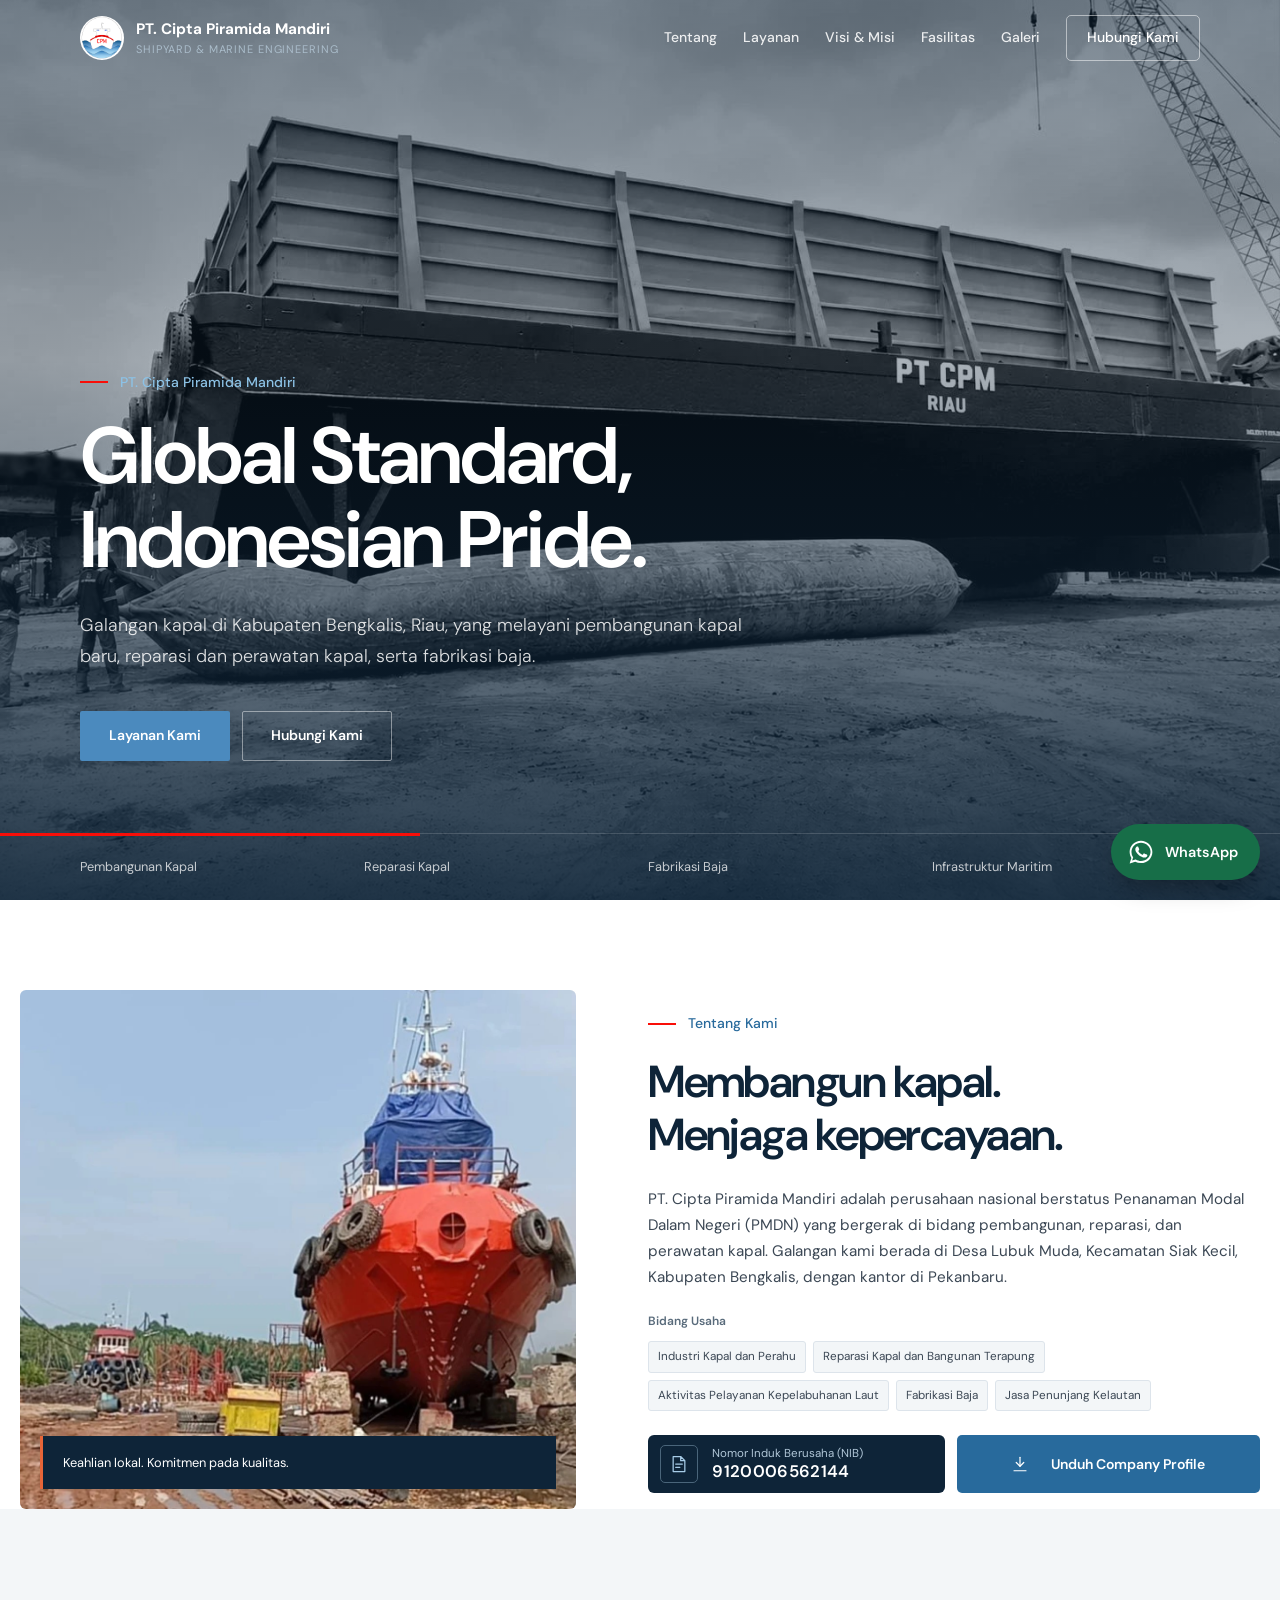
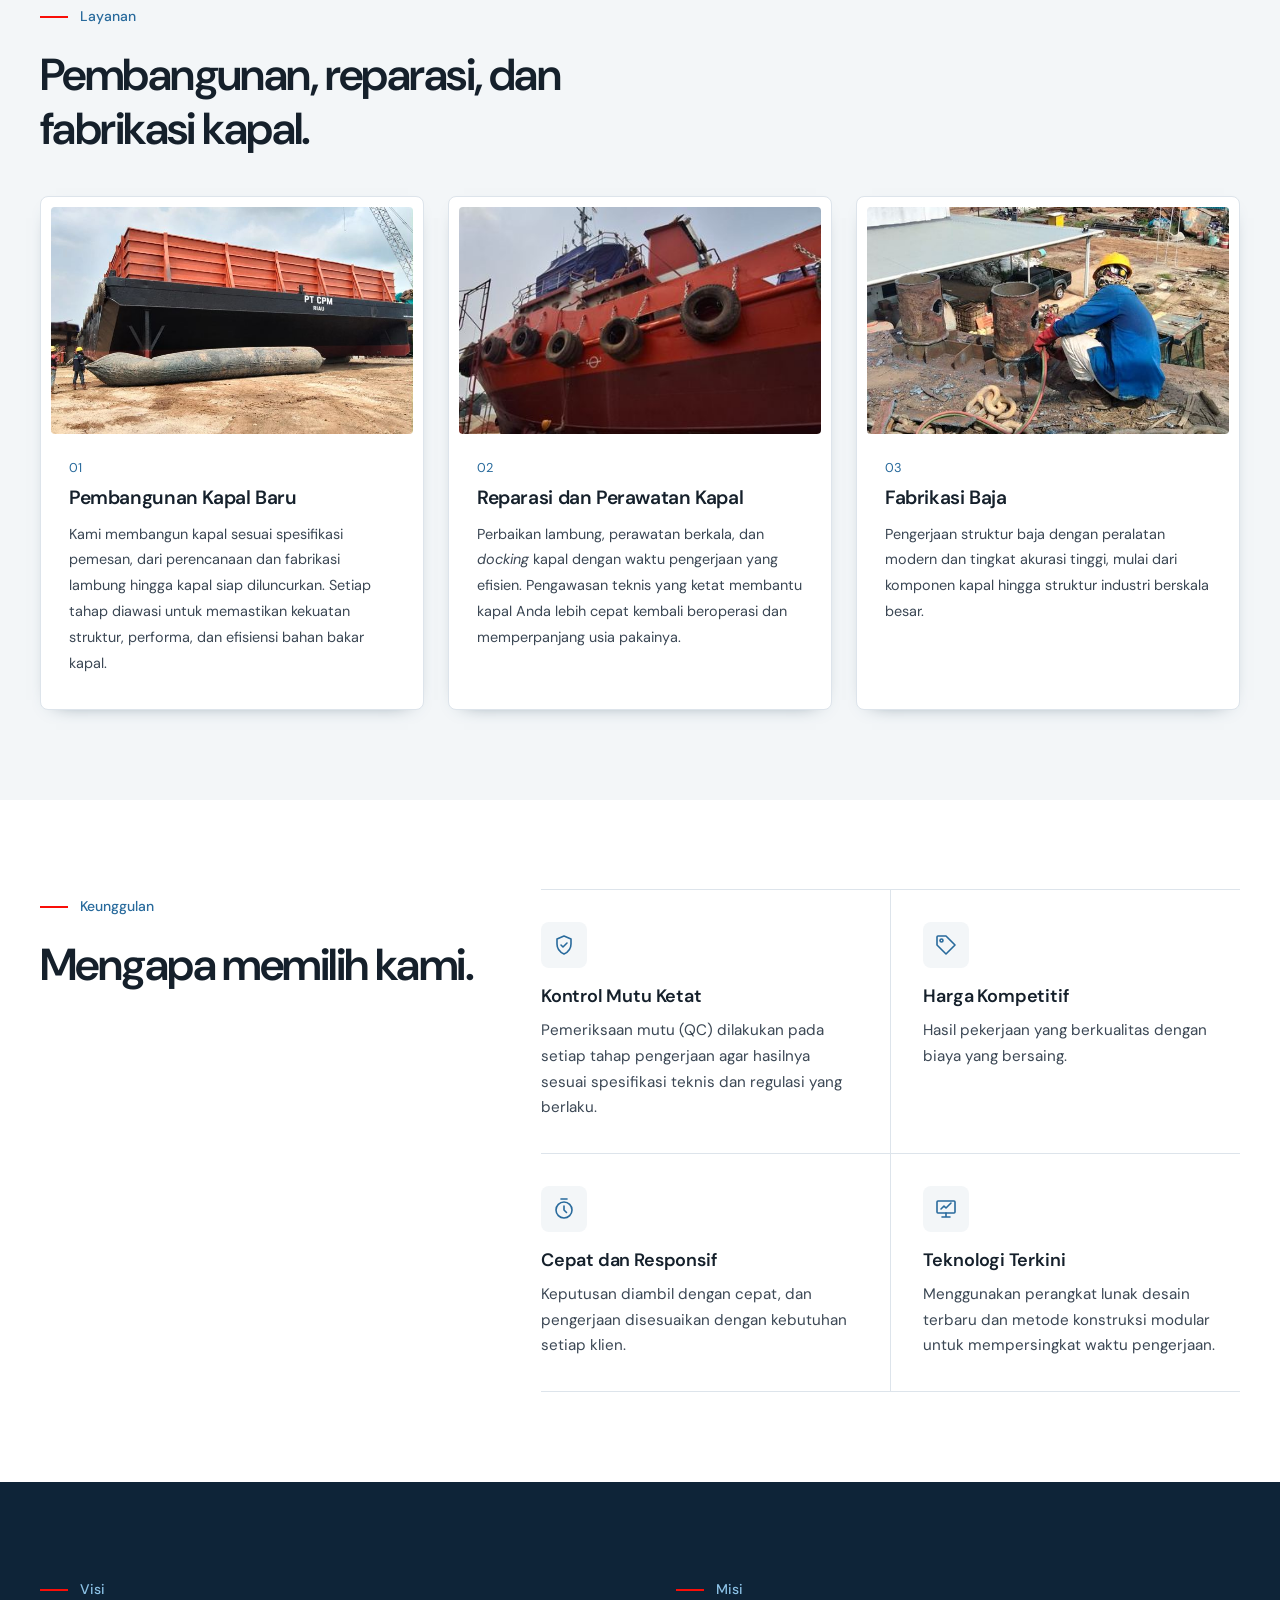
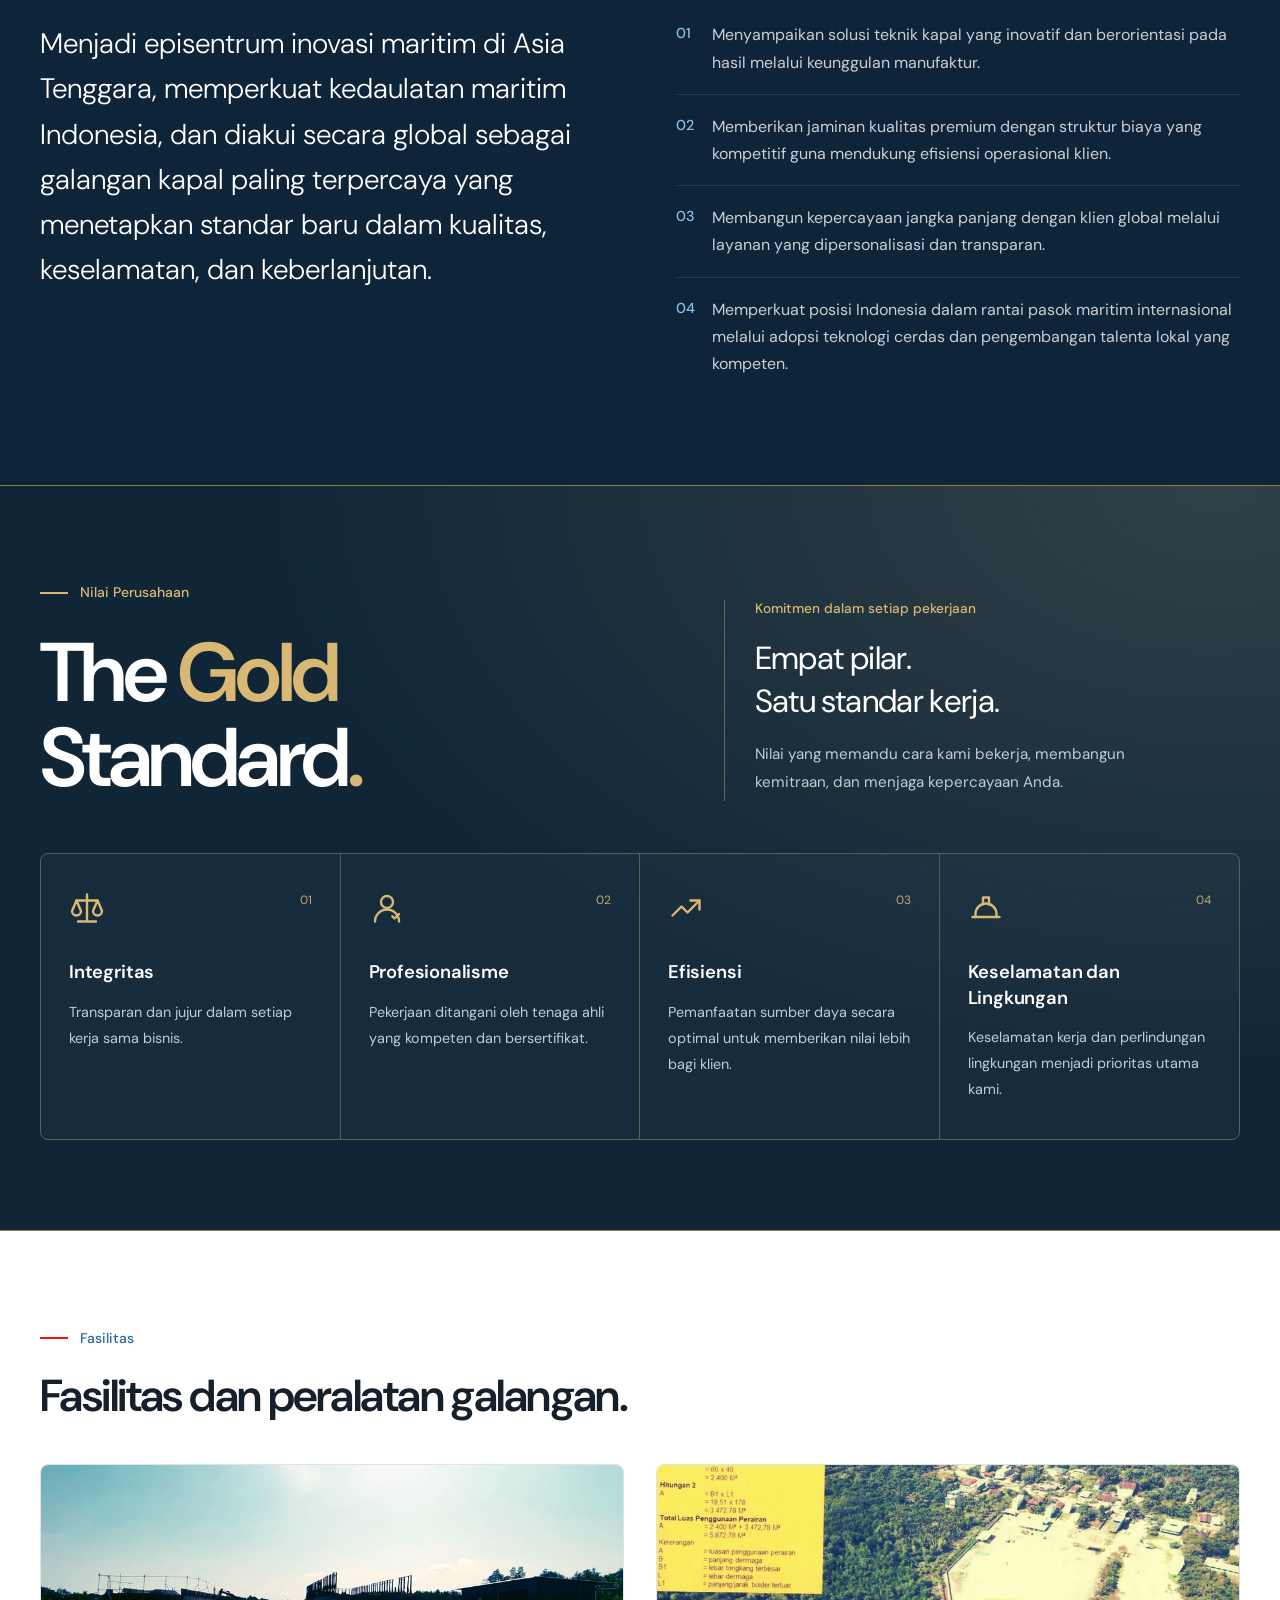
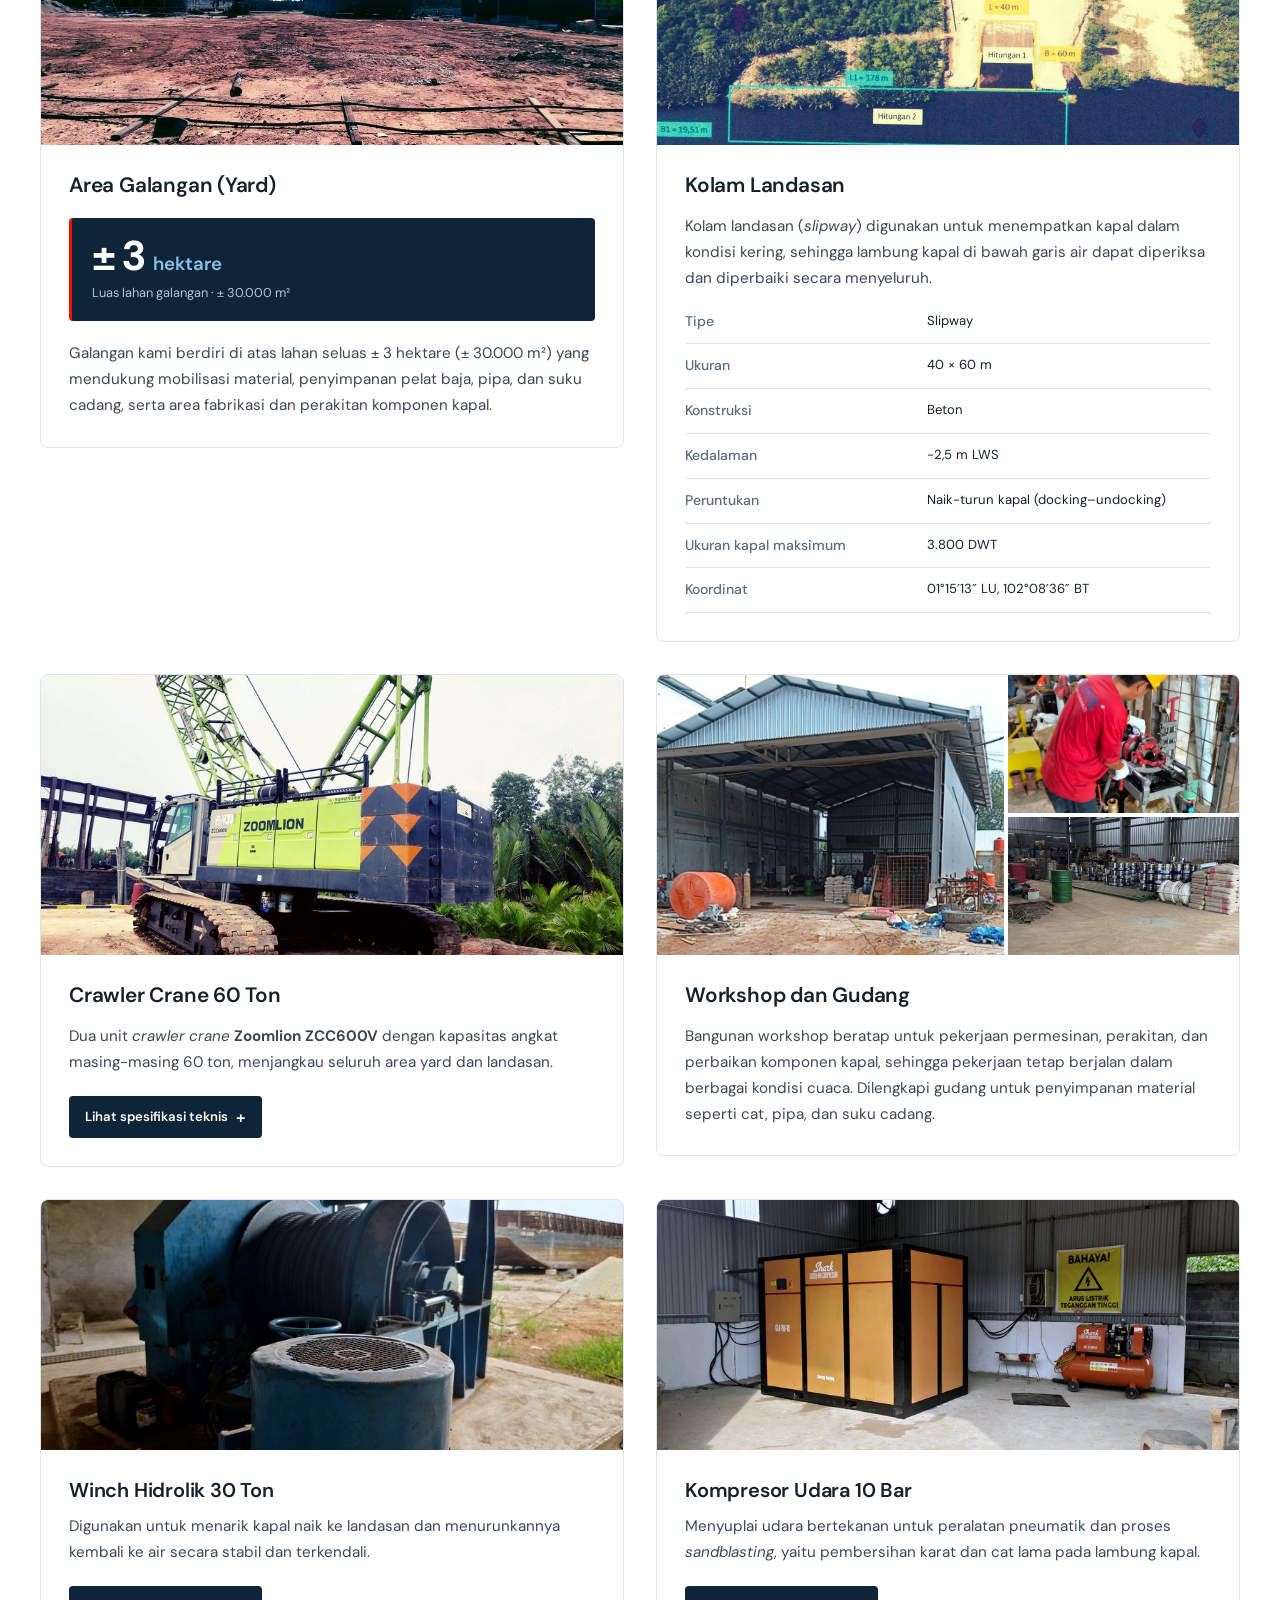
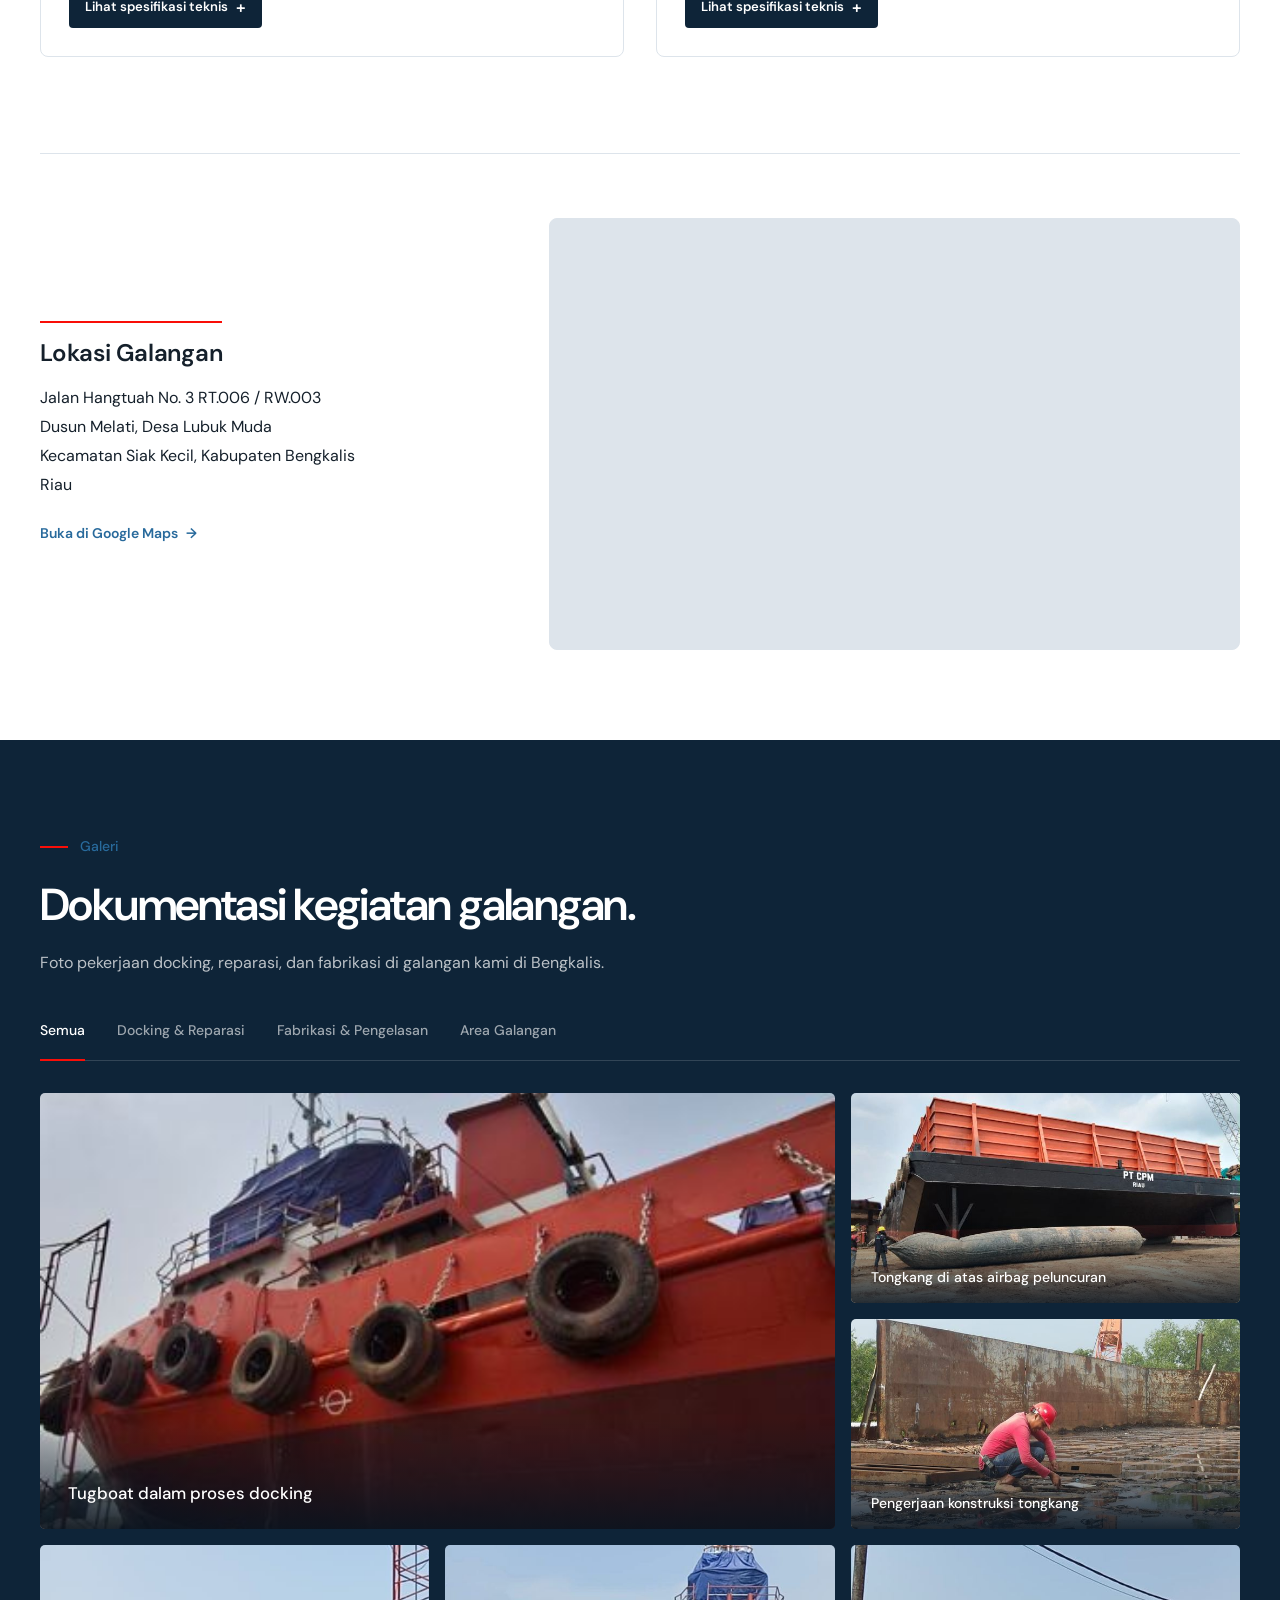
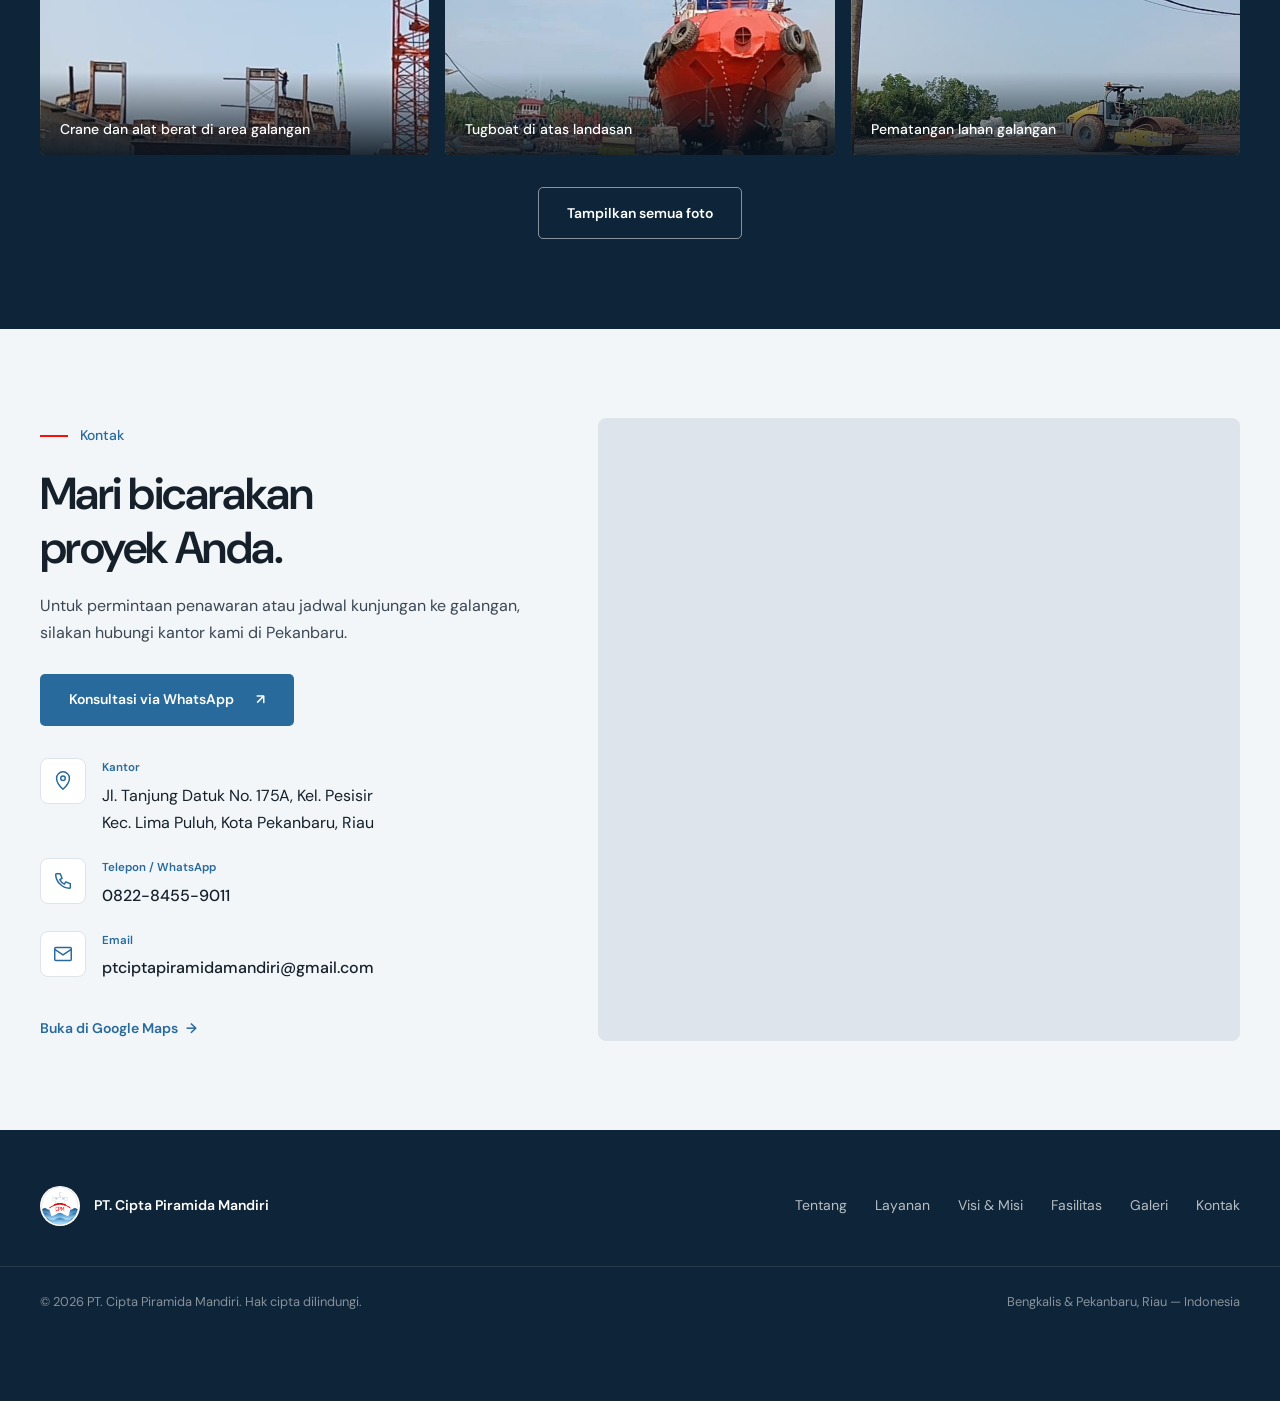
==== index.html @ 67beef2c "Zoom tarp photos past the tarps; drop yard photo that can't be cropped Co-Authored-By: Claude Opus 5" ====
<!doctype html>
<html lang="id">
<head>
  <meta charset="utf-8">
  <meta name="viewport" content="width=device-width, initial-scale=1">
  <title>PT. Cipta Piramida Mandiri — Shipyard, Bengkalis Riau</title>
  <meta name="description" content="PT. Cipta Piramida Mandiri — galangan kapal nasional di Bengkalis, Riau. Pembangunan kapal, reparasi kapal, fabrikasi baja, dan infrastruktur maritim.">
  <meta property="og:title" content="PT. Cipta Piramida Mandiri — Shipyard">
  <meta property="og:description" content="Global Standard, Indonesian Pride. Shipbuilding • Ship Repair • Steel Fabrication • Maritime Infrastructure.">
  <meta property="og:type" content="website">
  <meta property="og:url" content="https://bgdrgnnn.github.io/Shipyard/">
  <meta property="og:site_name" content="PT. Cipta Piramida Mandiri">
  <meta property="og:image" content="https://bgdrgnnn.github.io/Shipyard/assets/img/og-logo.png">
  <meta property="og:image:width" content="600">
  <meta property="og:image:height" content="600">
  <meta property="og:image:alt" content="Logo PT. Cipta Piramida Mandiri">
  <meta name="twitter:card" content="summary">
  <meta name="twitter:image" content="https://bgdrgnnn.github.io/Shipyard/assets/img/og-logo.png">
  <meta name="theme-color" content="#0E2438">
  <link rel="icon" type="image/png" href="assets/img/logo.png">
  <link rel="preconnect" href="https://fonts.googleapis.com">
  <link rel="preconnect" href="https://fonts.gstatic.com" crossorigin>
  <link href="https://fonts.googleapis.com/css2?family=DM+Sans:wght@300;400;500;600;700&display=swap" rel="stylesheet">
  <link rel="stylesheet" href="assets/css/style.css">
</head>
<body>
<a class="skip-link" href="#main-content">Langsung ke konten</a>

<!-- ============ HEADER ============ -->
<header class="site-header" id="top">
  <div class="container header-inner">
    <a href="#top" class="brand" aria-label="PT. Cipta Piramida Mandiri — beranda">
      <img src="assets/img/logo.png" alt="" width="44" height="44">
      <span class="brand-text">
        <span class="brand-name">PT. Cipta Piramida Mandiri</span>
        <span class="brand-sub">SHIPYARD &amp; MARINE ENGINEERING</span>
      </span>
    </a>
    <button class="nav-toggle" aria-label="Buka menu" aria-expanded="false" aria-controls="site-nav">
      <span></span><span></span><span></span>
    </button>
    <nav class="site-nav" id="site-nav">
      <a href="#tentang">Tentang</a>
      <a href="#layanan">Layanan</a>
      <a href="#visi-misi">Visi &amp; Misi</a>
      <a href="#fasilitas">Fasilitas</a>
      <a href="#galeri">Galeri</a>
      <a href="#kontak" class="nav-cta">Hubungi Kami</a>
    </nav>
  </div>
</header>

<main id="main-content">

<!-- ============ HERO ============ -->
<section class="hero" aria-labelledby="hero-title">
  <div class="hero-media" aria-hidden="true"></div>
  <div class="container hero-content">
    <p class="eyebrow eyebrow-light">PT. Cipta Piramida Mandiri</p>
    <h1 id="hero-title">Global Standard,<br>Indonesian Pride.</h1>
    <p class="hero-lead">Galangan kapal di Kabupaten Bengkalis, Riau, yang melayani pembangunan kapal baru, reparasi dan perawatan kapal, serta fabrikasi baja.</p>
    <div class="hero-actions">
      <a href="#layanan" class="btn btn-primary">Layanan Kami</a>
      <a href="#kontak" class="btn btn-ghost">Hubungi Kami</a>
    </div>
  </div>
  <div class="hero-services">
    <div class="container">
      <ul>
        <li>Pembangunan Kapal</li>
        <li>Reparasi Kapal</li>
        <li>Fabrikasi Baja</li>
        <li>Infrastruktur Maritim</li>
      </ul>
    </div>
  </div>
</section>

<!-- ============ ABOUT ============ -->
<section class="about" id="tentang">
  <div class="about-band">
    <div class="about-media"><img src="assets/img/about-tugboat.jpg" alt="Tugboat di atas landasan galangan PT. Cipta Piramida Mandiri" loading="lazy"><span class="about-caption">Keahlian lokal. Komitmen pada kualitas.</span></div>
    <div class="container about-inner">
      <div class="about-content">
        <p class="eyebrow">Tentang Kami</p>
        <h2>Membangun kapal.<br>Menjaga kepercayaan.</h2>
        <p>PT. Cipta Piramida Mandiri adalah perusahaan nasional berstatus Penanaman Modal Dalam Negeri (PMDN) yang bergerak di bidang pembangunan, reparasi, dan perawatan kapal. Galangan kami berada di Desa Lubuk Muda, Kecamatan Siak Kecil, Kabupaten Bengkalis, dengan kantor di Pekanbaru.</p>
        <h3 class="list-title">Bidang Usaha</h3>
        <ul class="tag-list">
          <li>Industri Kapal dan Perahu</li>
          <li>Reparasi Kapal dan Bangunan Terapung</li>
          <li>Aktivitas Pelayanan Kepelabuhanan Laut</li>
          <li>Fabrikasi Baja</li>
          <li>Jasa Penunjang Kelautan</li>
        </ul>
        <div class="about-footer">
          <div class="nib-chip" id="legalitas">
            <span class="nib-icon" aria-hidden="true"><svg viewBox="0 0 24 24" fill="none" stroke="currentColor" stroke-width="1.5" stroke-linecap="round" stroke-linejoin="round"><path d="M14 3H5v18h14V8zM14 3v5h5M8 12h8M8 16h5"/></svg></span>
            <span class="nib-text"><span class="nib-label">Nomor Induk Berusaha (NIB)</span><span class="nib-value">9120006562144</span></span>
          </div>
          <a class="btn btn-primary btn-icon" href="assets/docs/Company%20Profile%20-%20PT%20CIPTA%20PIRAMIDA%20MANDIRI.pdf" download="Company Profile - PT CIPTA PIRAMIDA MANDIRI.pdf"><svg class="icon" viewBox="0 0 24 24" fill="none" stroke="currentColor" stroke-width="1.6" stroke-linecap="round" stroke-linejoin="round" aria-hidden="true"><path d="M12 3v12"/><path d="M7 10l5 5 5-5"/><path d="M4 21h16"/></svg>Unduh Company Profile <small>PDF · 5 MB</small></a>
        </div>
      </div>
    </div>
  </div>
</section>

<!-- ============ SERVICES ============ -->
<section class="section section-tint" id="layanan">
  <div class="container">
    <div class="section-head">
      <p class="eyebrow">Layanan</p>
      <h2>Pembangunan, reparasi, dan fabrikasi kapal.</h2>
    </div>
    <div class="services">
      <article class="service">
        <div class="service-img"><img src="assets/img/dok/thumb/tongkang-airbag.jpg" alt="Tongkang di atas airbag peluncuran" loading="lazy"></div>
        <span class="service-no">01</span>
        <h3>Pembangunan Kapal Baru</h3>
        <p>Kami membangun kapal sesuai spesifikasi pemesan, dari perencanaan dan fabrikasi lambung hingga kapal siap diluncurkan. Setiap tahap diawasi untuk memastikan kekuatan struktur, performa, dan efisiensi bahan bakar kapal.</p>
      </article>
      <article class="service">
        <div class="service-img"><img src="assets/img/dok/thumb/tugboat-docking.jpg" alt="Tugboat dalam proses docking" loading="lazy"></div>
        <span class="service-no">02</span>
        <h3>Reparasi dan Perawatan Kapal</h3>
        <p>Perbaikan lambung, perawatan berkala, dan <em>docking</em> kapal dengan waktu pengerjaan yang efisien. Pengawasan teknis yang ketat membantu kapal Anda lebih cepat kembali beroperasi dan memperpanjang usia pakainya.</p>
      </article>
      <article class="service">
        <div class="service-img"><img src="assets/img/dok/thumb/pemotongan-baja.jpg" alt="Pemotongan baja oleh pekerja dengan APD lengkap" loading="lazy"></div>
        <span class="service-no">03</span>
        <h3>Fabrikasi Baja</h3>
        <p>Pengerjaan struktur baja dengan peralatan modern dan tingkat akurasi tinggi, mulai dari komponen kapal hingga struktur industri berskala besar.</p>
      </article>
    </div>
  </div>
</section>

<!-- ============ WHY US ============ -->
<section class="section" id="keunggulan">
  <div class="container why">
    <div class="why-head">
      <p class="eyebrow">Keunggulan</p>
      <h2>Mengapa memilih kami.</h2>
    </div>
    <div class="why-grid">
      <div class="why-item">
        <svg class="why-icon" viewBox="0 0 24 24" fill="none" stroke="currentColor" stroke-width="1.6" stroke-linecap="round" stroke-linejoin="round" aria-hidden="true"><path d="M12 3l7 3v5c0 4.5-3 8.2-7 10-4-1.8-7-5.5-7-10V6l7-3z"/><path d="M9 12l2 2 4-4"/></svg>
        <h3>Kontrol Mutu Ketat</h3>
        <p>Pemeriksaan mutu (QC) dilakukan pada setiap tahap pengerjaan agar hasilnya sesuai spesifikasi teknis dan regulasi yang berlaku.</p>
      </div>
      <div class="why-item">
        <svg class="why-icon" viewBox="0 0 24 24" fill="none" stroke="currentColor" stroke-width="1.6" stroke-linecap="round" stroke-linejoin="round" aria-hidden="true"><path d="M3 12V4a1 1 0 0 1 1-1h8l9 9-9 9-9-9z"/><circle cx="7.5" cy="7.5" r="1.5"/></svg>
        <h3>Harga Kompetitif</h3>
        <p>Hasil pekerjaan yang berkualitas dengan biaya yang bersaing.</p>
      </div>
      <div class="why-item">
        <svg class="why-icon" viewBox="0 0 24 24" fill="none" stroke="currentColor" stroke-width="1.6" stroke-linecap="round" stroke-linejoin="round" aria-hidden="true"><circle cx="12" cy="13" r="8"/><path d="M12 9v4l2.5 2.5"/><path d="M9 2h6"/></svg>
        <h3>Cepat dan Responsif</h3>
        <p>Keputusan diambil dengan cepat, dan pengerjaan disesuaikan dengan kebutuhan setiap klien.</p>
      </div>
      <div class="why-item">
        <svg class="why-icon" viewBox="0 0 24 24" fill="none" stroke="currentColor" stroke-width="1.6" stroke-linecap="round" stroke-linejoin="round" aria-hidden="true"><rect x="3" y="4" width="18" height="12" rx="1"/><path d="M8 20h8M12 16v4"/><path d="M7 12l3-3 2 2 5-5"/></svg>
        <h3>Teknologi Terkini</h3>
        <p>Menggunakan perangkat lunak desain terbaru dan metode konstruksi modular untuk mempersingkat waktu pengerjaan.</p>
      </div>
    </div>
  </div>
</section>

<!-- ============ VISION / MISSION ============ -->
<section class="section section-dark" id="visi-misi">
  <div class="container">
    <div class="vm">
      <div class="vm-vision">
        <p class="eyebrow eyebrow-light">Visi</p>
        <blockquote>Menjadi episentrum inovasi maritim di Asia Tenggara, memperkuat kedaulatan maritim Indonesia, dan diakui secara global sebagai galangan kapal paling terpercaya yang menetapkan standar baru dalam kualitas, keselamatan, dan keberlanjutan.</blockquote>
      </div>
      <div class="vm-mission">
        <p class="eyebrow eyebrow-light">Misi</p>
        <ol>
          <li>Menyampaikan solusi teknik kapal yang inovatif dan berorientasi pada hasil melalui keunggulan manufaktur.</li>
          <li>Memberikan jaminan kualitas premium dengan struktur biaya yang kompetitif guna mendukung efisiensi operasional klien.</li>
          <li>Membangun kepercayaan jangka panjang dengan klien global melalui layanan yang dipersonalisasi dan transparan.</li>
          <li>Memperkuat posisi Indonesia dalam rantai pasok maritim internasional melalui adopsi teknologi cerdas dan pengembangan talenta lokal yang kompeten.</li>
        </ol>
      </div>
    </div>

  </div>
</section>

<!-- ============ GOLD STANDARD ============ -->
<section class="section gold-section" id="gold-standard">
  <div class="container">
    <div class="gold-head">
      <div class="gold-title">
        <p class="eyebrow eyebrow-light">Nilai Perusahaan</p>
        <h2>The <span>Gold</span><br>Standard<span class="gold-period">.</span></h2>
      </div>
      <div class="gold-intro">
        <span class="gold-kicker">Komitmen dalam setiap pekerjaan</span>
        <p>Empat pilar.<br>Satu standar kerja.</p>
        <span class="gold-description">Nilai yang memandu cara kami bekerja, membangun kemitraan, dan menjaga kepercayaan Anda.</span>
      </div>
    </div>
    <div class="gold-grid">
      <article class="gold-card">
        <span class="gold-no">01</span>
        <svg class="gold-icon" viewBox="0 0 24 24" fill="none" stroke="currentColor" stroke-width="1.6" stroke-linecap="round" stroke-linejoin="round" aria-hidden="true"><path d="M12 3v18M6 21h12M5 7h14"/><path d="M5 7l-3 7a3 3 0 0 0 6 0L5 7zM19 7l-3 7a3 3 0 0 0 6 0l-3-7z"/></svg>
        <h3>Integritas</h3>
        <p>Transparan dan jujur dalam setiap kerja sama bisnis.</p>
      </article>
      <article class="gold-card">
        <span class="gold-no">02</span>
        <svg class="gold-icon" viewBox="0 0 24 24" fill="none" stroke="currentColor" stroke-width="1.6" stroke-linecap="round" stroke-linejoin="round" aria-hidden="true"><circle cx="12" cy="8" r="4"/><path d="M4 21a8 8 0 0 1 16 0"/><path d="M15.5 17.5l1.5 1.5 3-3"/></svg>
        <h3>Profesionalisme</h3>
        <p>Pekerjaan ditangani oleh tenaga ahli yang kompeten dan bersertifikat.</p>
      </article>
      <article class="gold-card">
        <span class="gold-no">03</span>
        <svg class="gold-icon" viewBox="0 0 24 24" fill="none" stroke="currentColor" stroke-width="1.6" stroke-linecap="round" stroke-linejoin="round" aria-hidden="true"><path d="M3 17l6-6 4 4 8-8"/><path d="M15 7h6v6"/></svg>
        <h3>Efisiensi</h3>
        <p>Pemanfaatan sumber daya secara optimal untuk memberikan nilai lebih bagi klien.</p>
      </article>
      <article class="gold-card">
        <span class="gold-no">04</span>
        <svg class="gold-icon" viewBox="0 0 24 24" fill="none" stroke="currentColor" stroke-width="1.6" stroke-linecap="round" stroke-linejoin="round" aria-hidden="true"><path d="M3 18h18"/><path d="M5 18v-2a7 7 0 0 1 14 0v2"/><path d="M10 9.5V5h4v4.5"/></svg>
        <h3>Keselamatan dan Lingkungan</h3>
        <p>Keselamatan kerja dan perlindungan lingkungan menjadi prioritas utama kami.</p>
      </article>
    </div>
  </div>
</section>

<!-- ============ FACILITIES ============ -->
<section class="section" id="fasilitas">
  <div class="container">
    <div class="section-head">
      <p class="eyebrow">Fasilitas</p>
      <h2>Fasilitas dan peralatan galangan.</h2>
    </div>

    <div class="facility-grid">
    <div class="facility">
      <img src="assets/img/yard-area.jpg" alt="Lahan terbuka area yard galangan" loading="lazy">
      <div class="facility-text">
        <h3>Area Galangan (Yard)</h3>
        <div class="area-stat"><span class="area-value">± 3 <small>hektare</small></span><span class="area-label">Luas lahan galangan · ± 30.000 m²</span></div>
        <p>Galangan kami berdiri di atas lahan seluas ± 3 hektare (± 30.000 m²) yang mendukung mobilisasi material, penyimpanan pelat baja, pipa, dan suku cadang, serta area fabrikasi dan perakitan komponen kapal.</p>
      </div>
    </div>

    <div class="facility facility-rev">
      <img src="assets/img/slipway-aerial.jpg" alt="Foto udara kolam landasan dengan ukuran dimensi" loading="lazy">
      <div class="facility-text">
        <h3>Kolam Landasan</h3>
        <p>Kolam landasan (<em>slipway</em>) digunakan untuk menempatkan kapal dalam kondisi kering, sehingga lambung kapal di bawah garis air dapat diperiksa dan diperbaiki secara menyeluruh.</p>
        <table class="spec-table">
          <tbody>
            <tr><th>Tipe</th><td>Slipway</td></tr>
            <tr><th>Ukuran</th><td>40 × 60 m</td></tr>
            <tr><th>Konstruksi</th><td>Beton</td></tr>
            <tr><th>Kedalaman</th><td>−2,5 m LWS</td></tr>
            <tr><th>Peruntukan</th><td>Naik-turun kapal (docking–undocking)</td></tr>
            <tr><th>Ukuran kapal maksimum</th><td>3.800 DWT</td></tr>
            <tr><th>Koordinat</th><td>01°15′13″ LU, 102°08′36″ BT</td></tr>
          </tbody>
        </table>
      </div>
    </div>

    <div class="facility facility-top">
      <img src="assets/img/crane.jpg" alt="Crawler crane Zoomlion ZCC600V di area galangan" loading="lazy">
      <div class="facility-text">
        <h3>Crawler Crane 60 Ton</h3>
        <p>Dua unit <em>crawler crane</em> <strong>Zoomlion ZCC600V</strong> dengan kapasitas angkat masing-masing 60 ton, menjangkau seluruh area yard dan landasan.</p>
        <details class="spec-details"><summary>Lihat spesifikasi teknis</summary><table class="spec-table">
          <tbody>
            <tr><th>Jumlah unit</th><td>2 unit</td></tr>
            <tr><th>Merek / Model</th><td>Zoomlion ZCC600V</td></tr>
            <tr><th>Tipe</th><td>Lattice Boom Crawler Crane</td></tr>
            <tr><th>Kapasitas angkat maks.</th><td>60 Ton</td></tr>
            <tr><th>Momen angkat maks.</th><td>222 t·m</td></tr>
            <tr><th>Panjang boom utama</th><td>13 – 52 m</td></tr>
            <tr><th>Panjang jib tetap</th><td>7 – 15 m</td></tr>
            <tr><th>Mesin</th><td>Weichai WP6G190E301</td></tr>
            <tr><th>Daya mesin</th><td>140 kW</td></tr>
            <tr><th>Kecepatan jalan</th><td>0 – 1,6 km/jam</td></tr>
            <tr><th>Tekanan ke tanah</th><td>0,069 MPa</td></tr>
            <tr><th>Berat operasi</th><td>± 60 Ton</td></tr>
          </tbody>
        </table>
        <p class="spec-note">Spesifikasi berdasarkan data pabrikan.</p></details>
      </div>
    </div>

    <div class="facility facility-rev">
      <div class="facility-media-grid">
        <img src="assets/img/workshop.jpg" alt="Bangunan workshop galangan" loading="lazy">
        <img src="assets/img/workshop-kerja.jpg" alt="Pekerjaan di dalam workshop" loading="lazy">
        <img src="assets/img/gudang.jpg" alt="Gudang penyimpanan material" loading="lazy">
      </div>
      <div class="facility-text">
        <h3>Workshop dan Gudang</h3>
        <p>Bangunan workshop beratap untuk pekerjaan permesinan, perakitan, dan perbaikan komponen kapal, sehingga pekerjaan tetap berjalan dalam berbagai kondisi cuaca. Dilengkapi gudang untuk penyimpanan material seperti cat, pipa, dan suku cadang.</p>
      </div>
    </div>

    </div>

    <div class="specs">
      <div class="spec-card">
        <img src="assets/img/winch.jpg" alt="Hydraulic towing winch 30 ton" loading="lazy">
        <div class="spec-body">
          <h3>Winch Hidrolik 30 Ton</h3>
          <p>Digunakan untuk menarik kapal naik ke landasan dan menurunkannya kembali ke air secara stabil dan terkendali.</p>
          <details class="spec-details"><summary>Lihat spesifikasi teknis</summary><table class="spec-table">
            <tbody>
              <tr><th>Merek / Seri</th><td>HY / OEM</td></tr>
              <tr><th>Model</th><td>TWG WR40</td></tr>
              <tr><th>Tipe</th><td>Hydraulic Towing Winch</td></tr>
              <tr><th>Kapasitas tarik</th><td>30 Ton (300 kN)</td></tr>
              <tr><th>Kapasitas tahan rem</th><td>± 45 – 60 Ton</td></tr>
              <tr><th>Diameter tali kawat</th><td>40 mm</td></tr>
              <tr><th>Kapasitas drum</th><td>± 500 – 1.000 m</td></tr>
              <tr><th>Kecepatan tarik</th><td>0 – 10 m/min</td></tr>
              <tr><th>Sistem penggerak</th><td>Motor hidrolik</td></tr>
              <tr><th>Tekanan hidrolik</th><td>± 16 – 20 MPa</td></tr>
              <tr><th>Aliran oli</th><td>± 120 – 160 L/min</td></tr>
              <tr><th>Sistem kopling</th><td>Manual / Jaw Clutch</td></tr>
              <tr><th>Sistem kontrol</th><td>Local Control Valve</td></tr>
              <tr><th>Estimasi berat kosong</th><td>± 3.500 – 4.500 kg</td></tr>
            </tbody>
          </table></details>
        </div>
      </div>
      <div class="spec-card">
        <img src="assets/img/compressor.jpg" alt="Rotary screw air compressor 10 bar" loading="lazy">
        <div class="spec-body">
          <h3>Kompresor Udara 10 Bar</h3>
          <p>Menyuplai udara bertekanan untuk peralatan pneumatik dan proses <em>sandblasting</em>, yaitu pembersihan karat dan cat lama pada lambung kapal.</p>
          <details class="spec-details"><summary>Lihat spesifikasi teknis</summary><table class="spec-table">
            <tbody>
              <tr><th>Merek</th><td>SHARK</td></tr>
              <tr><th>Model</th><td>GLA 110-10</td></tr>
              <tr><th>Tipe</th><td>Rotary Screw Air Compressor</td></tr>
              <tr><th>Daya motor</th><td>110 kW / 150 HP</td></tr>
              <tr><th>Tekanan kerja</th><td>10 Bar (1,0 MPa / 145 PSI)</td></tr>
              <tr><th>Kapasitas udara (FAD)</th><td>± 16,8 m³/min</td></tr>
              <tr><th>Tegangan listrik</th><td>380 V / 3 Phase / 50 Hz</td></tr>
              <tr><th>Metode starter</th><td>Star-Delta / Inverter (VSD)</td></tr>
              <tr><th>Sistem pendingin</th><td>Pendingin udara</td></tr>
              <tr><th>Sistem penggerak</th><td>Direct Drive</td></tr>
              <tr><th>Tingkat kebisingan</th><td>± 72 dB(A)</td></tr>
              <tr><th>Suhu udara keluar</th><td>Suhu ruang + 15 °C</td></tr>
              <tr><th>Estimasi berat</th><td>2.550 kg</td></tr>
              <tr><th>Dimensi (P × L × T)</th><td>2.500 × 1.500 × 1.950 mm</td></tr>
            </tbody>
          </table></details>
        </div>
      </div>
    </div>

    <div class="location">
      <div class="location-text">
        <h3>Lokasi Galangan</h3>
        <address>Jalan Hangtuah No. 3 RT.006 / RW.003<br>Dusun Melati, Desa Lubuk Muda<br>Kecamatan Siak Kecil, Kabupaten Bengkalis<br>Riau</address>
        <a class="link-arrow" href="https://www.google.com/maps/search/?api=1&amp;query=1.253647,102.143406" target="_blank" rel="noopener">Buka di Google Maps</a>
      </div>
      <div class="map">
        <iframe src="https://www.google.com/maps?q=1.253647,102.143406&amp;z=15&amp;output=embed" loading="lazy" referrerpolicy="no-referrer-when-downgrade" title="Peta lokasi galangan PT. Cipta Piramida Mandiri"></iframe>
      </div>
    </div>
  </div>
</section>

<!-- ============ GALLERY ============ -->
<section class="section section-dark gallery-section" id="galeri">
  <div class="container">
    <div class="section-head">
      <p class="eyebrow">Galeri</p>
      <h2>Dokumentasi kegiatan galangan.</h2>
      <p>Foto pekerjaan docking, reparasi, dan fabrikasi di galangan kami di Bengkalis.</p>
    </div>
    <div class="gallery-filter" role="tablist" aria-label="Kategori dokumentasi">
      <button type="button" class="is-active" data-filter="all">Semua</button>
      <button type="button" data-filter="docking">Docking &amp; Reparasi</button>
      <button type="button" data-filter="fabrikasi">Fabrikasi &amp; Pengelasan</button>
      <button type="button" data-filter="area">Area Galangan</button>
    </div>
    <div class="gallery">
      <a href="assets/img/dok/tugboat-docking.jpg" data-cat="docking"><img src="assets/img/dok/thumb/tugboat-docking.jpg" alt="Tugboat dalam proses docking" loading="lazy"><span class="g-cap">Tugboat dalam proses docking</span></a>
      <a href="assets/img/dok/tongkang-airbag.jpg" data-cat="fabrikasi"><img src="assets/img/dok/thumb/tongkang-airbag.jpg" alt="Tongkang di atas airbag peluncuran" loading="lazy"><span class="g-cap">Tongkang di atas airbag peluncuran</span></a>
      <a href="assets/img/dok/konstruksi-tongkang.jpg" data-cat="fabrikasi"><img src="assets/img/dok/thumb/konstruksi-tongkang.jpg" alt="Pengerjaan konstruksi tongkang" loading="lazy"><span class="g-cap">Pengerjaan konstruksi tongkang</span></a>
      <a href="assets/img/dok/crane-konstruksi.jpg" data-cat="area"><img src="assets/img/dok/thumb/crane-konstruksi.jpg" alt="Crane dan alat berat di area galangan" loading="lazy"><span class="g-cap">Crane dan alat berat di area galangan</span></a>
      <a href="assets/img/dok/tugboat-landasan.jpg" data-cat="docking"><img src="assets/img/dok/thumb/tugboat-landasan.jpg" alt="Tugboat di atas landasan" loading="lazy"><span class="g-cap">Tugboat di atas landasan</span></a>
      <a href="assets/img/dok/pematangan-lahan.jpg" data-cat="area"><img src="assets/img/dok/thumb/pematangan-lahan.jpg" alt="Pematangan lahan galangan" loading="lazy"><span class="g-cap">Pematangan lahan galangan</span></a>
      <a href="assets/img/dok/kemudi-propeller.jpg" data-cat="docking"><img src="assets/img/dok/thumb/kemudi-propeller.jpg" alt="Pemeriksaan kemudi dan propeller" loading="lazy"><span class="g-cap">Pemeriksaan kemudi dan propeller</span></a>
      <a href="assets/img/dok/sungai-galangan.jpg" data-cat="area"><img src="assets/img/dok/thumb/sungai-galangan.jpg" alt="Alur sungai di depan galangan" loading="lazy"><span class="g-cap">Alur sungai di depan galangan</span></a>
      <a href="assets/img/dok/propeller-kemudi.jpg" data-cat="docking"><img src="assets/img/dok/thumb/propeller-kemudi.jpg" alt="Perawatan propeller dan kemudi" loading="lazy"><span class="g-cap">Perawatan propeller dan kemudi</span></a>
      <a href="assets/img/dok/tugboat-yard.jpg" data-cat="area"><img src="assets/img/dok/thumb/tugboat-yard.jpg" alt="Tugboat di area yard" loading="lazy"><span class="g-cap">Tugboat di area yard</span></a>
      <a href="assets/img/dok/propeller.jpg" data-cat="docking"><img src="assets/img/dok/thumb/propeller.jpg" alt="Pemeriksaan propeller" loading="lazy"><span class="g-cap">Pemeriksaan propeller</span></a>
      <a href="assets/img/dok/tongkang-landasan.jpg" data-cat="area"><img src="assets/img/dok/thumb/tongkang-landasan.jpg" alt="Tongkang di landasan" loading="lazy"><span class="g-cap">Tongkang di landasan</span></a>
      <a href="assets/img/dok/dermaga.jpg" data-cat="area"><img src="assets/img/dok/thumb/dermaga.jpg" alt="Alat berat di tepi dermaga" loading="lazy"><span class="g-cap">Alat berat di tepi dermaga</span></a>
      <a href="assets/img/dok/perawatan-lambung.jpg" data-cat="docking"><img src="assets/img/dok/thumb/perawatan-lambung.jpg" alt="Perawatan bagian bawah lambung" loading="lazy"><span class="g-cap">Perawatan bagian bawah lambung</span></a>
      <a href="assets/img/dok/pemotongan-baja.jpg" data-cat="fabrikasi"><img src="assets/img/dok/thumb/pemotongan-baja.jpg" alt="Pemotongan baja" loading="lazy"><span class="g-cap">Pemotongan baja</span></a>
      <a href="assets/img/dok/rigging-rantai.jpg" data-cat="fabrikasi"><img src="assets/img/dok/thumb/rigging-rantai.jpg" alt="Pemasangan rantai jangkar" loading="lazy"><span class="g-cap">Pemasangan rantai jangkar</span></a>
      <a href="assets/img/dok/inspeksi-tangki.jpg" data-cat="docking"><img src="assets/img/dok/thumb/inspeksi-tangki.jpg" alt="Inspeksi tangki kapal" loading="lazy"><span class="g-cap">Inspeksi tangki kapal</span></a>
      <a href="assets/img/dok/kapal-landasan.jpg" data-cat="docking"><img src="assets/img/dok/thumb/kapal-landasan.jpg" alt="Kapal di area landasan" loading="lazy"><span class="g-cap">Kapal di area landasan</span></a>
    </div>
    <div class="gallery-more">
      <button type="button" class="btn btn-outline" id="gallery-more">Tampilkan semua foto</button>
    </div>
  </div>
</section>

<!-- ============ CONTACT ============ -->
<section class="section section-tint" id="kontak">
  <div class="container contact">
    <div class="contact-head">
      <p class="eyebrow">Kontak</p>
      <h2>Mari bicarakan<br>proyek Anda.</h2>
      <p>Untuk permintaan penawaran atau jadwal kunjungan ke galangan, silakan hubungi kantor kami di Pekanbaru.</p>
      <a class="btn btn-primary contact-cta" href="https://wa.me/6282284559011" target="_blank" rel="noopener">Konsultasi via WhatsApp <span aria-hidden="true">↗</span></a>
      <ul class="contact-list">
        <li><svg class="contact-icon" viewBox="0 0 24 24" fill="none" stroke="currentColor" stroke-width="1.6" stroke-linecap="round" stroke-linejoin="round" aria-hidden="true"><path d="M12 21s-7-6.2-7-12a7 7 0 0 1 14 0c0 5.8-7 12-7 12z"/><circle cx="12" cy="9" r="2.5"/></svg><div><span class="contact-label">Kantor</span><address>Jl. Tanjung Datuk No. 175A, Kel. Pesisir<br>Kec. Lima Puluh, Kota Pekanbaru, Riau</address></div></li>
        <li><svg class="contact-icon" viewBox="0 0 24 24" fill="none" stroke="currentColor" stroke-width="1.6" stroke-linecap="round" stroke-linejoin="round" aria-hidden="true"><path d="M5 4h4l2 5-2.5 1.5a11 11 0 0 0 5 5L15 13l5 2v4a1 1 0 0 1-1 1A16 16 0 0 1 4 5a1 1 0 0 1 1-1z"/></svg><div><span class="contact-label">Telepon / WhatsApp</span><a href="tel:+6282284559011">0822-8455-9011</a></div></li>
        <li><svg class="contact-icon" viewBox="0 0 24 24" fill="none" stroke="currentColor" stroke-width="1.6" stroke-linecap="round" stroke-linejoin="round" aria-hidden="true"><rect x="3" y="5" width="18" height="14" rx="1"/><path d="M3 7l9 6 9-6"/></svg><div><span class="contact-label">Email</span><a href="mailto:ptciptapiramidamandiri@gmail.com">ptciptapiramidamandiri@gmail.com</a></div></li>
      </ul>
      <a class="link-arrow" href="https://www.google.com/maps/search/?api=1&amp;query=Jl.+Tanjung+Datuk+No.175A,+Pesisir,+Lima+Puluh,+Pekanbaru,+Riau" target="_blank" rel="noopener">Buka di Google Maps</a>
    </div>
    <div class="map map-tall">
      <iframe src="https://www.google.com/maps?q=Jl.+Tanjung+Datuk+No.175A,+Pesisir,+Lima+Puluh,+Pekanbaru,+Riau&amp;z=16&amp;output=embed" loading="lazy" referrerpolicy="no-referrer-when-downgrade" title="Peta lokasi kantor PT. Cipta Piramida Mandiri"></iframe>
    </div>
  </div>
</section>

</main>

<!-- ============ FOOTER ============ -->
<footer class="site-footer">
  <div class="container footer-inner">
    <div class="footer-brand">
      <img src="assets/img/logo.png" alt="" width="40" height="40">
      <div>
        <strong>PT. Cipta Piramida Mandiri</strong>
      </div>
    </div>
    <nav class="footer-nav" aria-label="Navigasi footer">
      <a href="#tentang">Tentang</a>
      <a href="#layanan">Layanan</a>
      <a href="#visi-misi">Visi &amp; Misi</a>
      <a href="#fasilitas">Fasilitas</a>
      <a href="#galeri">Galeri</a>
      <a href="#kontak">Kontak</a>
    </nav>
  </div>
  <div class="container footer-bottom">
    <span>&copy; <span id="year">2026</span> PT. Cipta Piramida Mandiri. Hak cipta dilindungi.</span>
    <span>Bengkalis &amp; Pekanbaru, Riau — Indonesia</span>
  </div>
</footer>

<!-- WhatsApp -->
<a class="wa-float" href="https://wa.me/6282284559011?text=Halo%20PT.%20Cipta%20Piramida%20Mandiri%2C%20saya%20ingin%20bertanya%20mengenai%20layanan%20galangan." target="_blank" rel="noopener" aria-label="Hubungi kami melalui WhatsApp">
  <svg viewBox="0 0 32 32" aria-hidden="true"><path fill="currentColor" d="M16 3C8.8 3 3 8.7 3 15.8c0 2.5.7 4.9 2 7L3 29l6.4-2a13.2 13.2 0 0 0 6.6 1.7c7.2 0 13-5.7 13-12.8S23.2 3 16 3zm0 23.4c-2.1 0-4.1-.6-5.9-1.7l-.4-.2-3.8 1.2 1.2-3.7-.3-.4a10.4 10.4 0 0 1-1.7-5.7C5.1 10 10 5.3 16 5.3S26.9 10 26.9 15.8 22 26.4 16 26.4zm6-7.8c-.3-.2-1.9-.9-2.2-1-.3-.1-.5-.2-.7.2-.2.3-.8 1-1 1.2-.2.2-.4.2-.7.1-.3-.2-1.4-.5-2.6-1.6-1-.9-1.6-1.9-1.8-2.3-.2-.3 0-.5.1-.7l.5-.6c.2-.2.2-.3.3-.6.1-.2 0-.4 0-.6l-1-2.4c-.3-.6-.5-.5-.7-.5h-.6c-.2 0-.6.1-.9.4-.3.3-1.2 1.1-1.2 2.8s1.2 3.2 1.4 3.5c.2.2 2.4 3.6 5.8 5 .8.4 1.4.6 1.9.7.8.3 1.6.2 2.2.1.7-.1 1.9-.8 2.2-1.5.3-.7.3-1.4.2-1.5-.1-.2-.3-.2-.6-.4z"/></svg>
  <span class="wa-label">WhatsApp</span>
</a>

<!-- Lightbox -->
<div class="lightbox" id="lightbox" hidden role="dialog" aria-modal="true" aria-label="Foto dokumentasi">
  <button class="lightbox-close" aria-label="Tutup">&times;</button>
  <button class="lightbox-nav lightbox-prev" aria-label="Foto sebelumnya">&#8592;</button>
  <img alt="">
  <p class="lightbox-cap"></p>
  <button class="lightbox-nav lightbox-next" aria-label="Foto berikutnya">&#8594;</button>
</div>

<script src="assets/js/main.js"></script>
</body>
</html>
---- assets/css/style.css ----
/* ==========================================================
   PT. Cipta Piramida Mandiri — Shipyard
   Palette taken from the company profile:
   steel blue #4B8ABE · light blue #8CC2E6 · signal red #F90E08
   ========================================================== */

:root {
  --blue: #4B8ABE;
  --blue-light: #8CC2E6;
  --blue-tint: #F2F6FA;
  --red: #F90E08;
  --red-deep: #D50C07;
  --navy: #0E2438;
  --navy-2: #16324B;
  --ink: #15202B;
  --text: #3B4754;
  --muted: #6B7785;
  --line: #DDE4EB;
  --white: #FFFFFF;

  --font: "DM Sans", system-ui, -apple-system, "Segoe UI", Roboto, sans-serif;

  --container: 1320px;
  --gutter: clamp(20px, 4vw, 40px);
  --section-y: clamp(64px, 7vw, 104px);
  --header-h: 76px;
}

*, *::before, *::after { box-sizing: border-box; }

html { scroll-behavior: smooth; scroll-padding-top: var(--header-h); }

body {
  margin: 0;
  font-family: var(--font);
  font-size: 16px;
  line-height: 1.7;
  color: var(--text);
  background: var(--white);
  -webkit-font-smoothing: antialiased;
}

img { display: block; max-width: 100%; height: auto; }
a { color: inherit; text-decoration: none; }

h1, h2, h3 { color: var(--ink); margin: 0; line-height: 1.2; font-weight: 600; letter-spacing: -0.01em; }
h2 { font-size: clamp(1.75rem, 3.2vw, 2.5rem); max-width: 22ch; }
h3 { font-size: 1.125rem; }
p { margin: 0 0 1em; }

p, blockquote, .vm li { text-align: left; }

.container { width: 100%; max-width: var(--container); margin: 0 auto; padding: 0 var(--gutter); }


/* ---------- Eyebrow label with red tick ---------- */
.eyebrow {
  display: inline-flex; align-items: center; gap: 12px;
  margin: 0 0 20px;
  font-size: .875rem; font-weight: 500; letter-spacing: 0; text-transform: none;
  color: var(--blue);
}
.eyebrow::before { content: ""; width: 28px; height: 2px; background: var(--red); }
.eyebrow-light { color: var(--blue-light); }

/* ---------- Buttons ---------- */
.btn {
  display: inline-flex; align-items: center; justify-content: center;
  height: 50px; padding: 0 28px;
  font-size: 0.875rem; font-weight: 600; letter-spacing: 0;
  border: 1px solid transparent; border-radius: 2px;
  transition: background-color .2s, border-color .2s, color .2s;
}
.btn-primary { background: var(--blue); color: var(--white); }
.btn-primary:hover { background: #3C77A8; }
.btn-ghost { border-color: rgba(255,255,255,.45); color: var(--white); }
.btn-ghost:hover { border-color: var(--white); background: rgba(255,255,255,.08); }

.link-arrow {
  display: inline-flex; align-items: center; gap: 8px;
  font-size: 0.875rem; font-weight: 600; color: var(--blue);
}
.link-arrow::after { content: "→"; transition: transform .2s; }
.link-arrow:hover::after { transform: translateX(4px); }

/* ==========================================================
   Header
   ========================================================== */
.site-header {
  position: fixed; inset: 0 0 auto 0; z-index: 50;
  height: var(--header-h);
  background: transparent;
  transition: background-color .3s, box-shadow .3s;
}
.site-header.is-solid { background: var(--white); box-shadow: 0 1px 0 var(--line); }
.header-inner { height: 100%; display: flex; align-items: center; justify-content: space-between; gap: 24px; }

.brand { display: flex; align-items: center; gap: 12px; }
.brand img { width: 44px; height: 44px; background: var(--white); border-radius: 50%; }
.brand-text { display: flex; flex-direction: column; line-height: 1.2; }
.brand-name { font-weight: 700; font-size: 0.95rem; color: var(--white); transition: color .3s; }
.is-solid .brand-name { color: var(--ink); }

.site-nav { display: flex; align-items: center; gap: 36px; }
.site-nav a, .brand-name { white-space: nowrap; }
.site-nav a {
  position: relative;
  font-size: 0.875rem; font-weight: 500; color: rgba(255,255,255,.88);
  transition: color .2s;
}
.site-nav a:not(.nav-cta)::after {
  content: ""; position: absolute; left: 0; bottom: -6px; width: 0; height: 2px; background: var(--red);
  transition: width .25s;
}
.site-nav a:not(.nav-cta):hover::after, .site-nav a.is-active::after { width: 100%; }
.site-nav a:hover { color: var(--white); }
.is-solid .site-nav a { color: var(--text); }
.is-solid .site-nav a:hover { color: var(--ink); }

.site-nav .nav-cta {
  padding: 10px 20px; border: 1px solid rgba(255,255,255,.5); border-radius: 2px; color: var(--white);
}
.site-nav .nav-cta:hover { background: rgba(255,255,255,.1); }
.is-solid .site-nav .nav-cta { background: var(--blue); border-color: var(--blue); color: var(--white); }
.is-solid .site-nav .nav-cta:hover { background: #3C77A8; }

.nav-toggle {
  display: none; width: 44px; height: 44px; padding: 0 10px;
  background: none; border: 0; cursor: pointer;
  flex-direction: column; justify-content: center; gap: 5px;
}
.nav-toggle span { display: block; height: 2px; background: var(--white); transition: transform .25s, opacity .25s, background-color .3s; }
.is-solid .nav-toggle span { background: var(--ink); }

/* ==========================================================
   Hero
   ========================================================== */
.hero {
  position: relative; min-height: 100vh; min-height: 100svh;
  display: flex; flex-direction: column; justify-content: flex-end;
  color: var(--white); background: var(--navy); overflow: hidden;
}
.hero-media {
  position: absolute; inset: 0;
  background:
    linear-gradient(180deg, rgba(14,36,56,.55) 0%, rgba(14,36,56,.35) 40%, rgba(14,36,56,.92) 100%),
    url("../img/hero-ship.jpg") center 55% / cover no-repeat;
}
.hero-content { position: relative; padding-top: calc(var(--header-h) + 64px); padding-bottom: 72px; }
.hero h1 {
  color: var(--white);
  font-size: clamp(2.5rem, 6.4vw, 5rem); font-weight: 600; letter-spacing: -0.025em; line-height: 1.05;
  margin-bottom: 28px;
}
.hero-lead { max-width: 56ch; font-size: clamp(1rem, 1.4vw, 1.15rem); font-weight: 300; color: rgba(255,255,255,.85); margin-bottom: 40px; }
.hero-actions { display: flex; flex-wrap: wrap; gap: 12px; }

.hero-services { position: relative; border-top: 1px solid rgba(255,255,255,.15); }
.hero-services::before { content: ""; position: absolute; top: -1px; left: 0; width: min(38%, 420px); height: 3px; background: var(--red); }
.hero-services ul {
  list-style: none; margin: 0; padding: 22px 0;
  display: grid; grid-template-columns: repeat(4, 1fr); gap: 16px;
}
.hero-services li { font-size: 0.8rem; letter-spacing: 0; text-transform: none; color: rgba(255,255,255,.75); }

/* ==========================================================
   Sections
   ========================================================== */
.section { padding: var(--section-y) 0; }
.section-tint { background: var(--blue-tint); }
.section-head { margin-bottom: clamp(40px, 6vw, 64px); }

/* ---------- About ---------- */
.about-band { position: relative; background: var(--navy); color: rgba(255,255,255,.82); overflow: hidden; }
.about-media { position: absolute; inset: 0; background: url("../img/yard-overview.jpg") 20% center / cover no-repeat; }
.about-media::after {
  content: ""; position: absolute; inset: 0;
  background: linear-gradient(90deg, rgba(14,36,56,0) 0%, rgba(14,36,56,.15) 25%, rgba(14,36,56,.85) 50%, var(--navy) 66%);
}
.about-inner { position: relative; display: flex; justify-content: flex-end; padding-top: var(--section-y); padding-bottom: var(--section-y); }
.about-content { width: min(540px, 100%); }
.about-content h2 { color: var(--white); margin-bottom: 24px; }
.list-title { font-size: 0.75rem; letter-spacing: 0; text-transform: none; font-weight: 600; margin: 32px 0 12px; color: var(--blue-light); }
.tag-list { list-style: none; margin: 0 0 40px; padding: 0; display: flex; flex-wrap: wrap; gap: 8px; }
.tag-list li { padding: 7px 14px; border: 1px solid rgba(255,255,255,.25); font-size: 0.85rem; color: var(--white); }
.btn-icon { gap: 10px; }
.btn-icon .icon { width: 18px; height: 18px; }
.btn small { font-weight: 400; opacity: .75; margin-left: 2px; }
.about-legal { padding-top: clamp(56px, 7vw, 88px); padding-bottom: var(--section-y); }
.legal-head { display: flex; align-items: baseline; flex-wrap: wrap; gap: 8px 24px; margin-bottom: 28px; }
.legal-head .eyebrow { margin: 0; }
.legal-head h3 { font-size: 1.35rem; }

/* ---------- Services ---------- */
.services { display: grid; grid-template-columns: repeat(3, 1fr); gap: 32px; }
.service { background: var(--white); border: 1px solid var(--line); display: flex; flex-direction: column; }
.service-img { overflow: hidden; }
.service-img img { width: 100%; aspect-ratio: 4 / 3; object-fit: cover; transition: transform .6s ease; }
.service:hover .service-img img { transform: scale(1.04); }
.service-no { display: block; padding: 28px 28px 0; font-family: var(--font); font-size: 0.8rem; color: var(--red); }
.service h3 { padding: 8px 28px 12px; font-size: 1.25rem; }
.service p { padding: 0 28px 32px; margin: 0; font-size: 0.95rem; }

/* ---------- Why us ---------- */
.why { display: grid; grid-template-columns: 1fr 1.6fr; gap: clamp(40px, 7vw, 96px); }
.why-grid { display: grid; grid-template-columns: 1fr 1fr; border-top: 1px solid var(--line); }
.why-item { padding: 32px 32px 32px 0; border-bottom: 1px solid var(--line); }
.why-item:nth-child(even) { padding-left: 32px; padding-right: 0; border-left: 1px solid var(--line); }
.why-icon { display: block; width: 24px; height: 24px; padding: 11px; margin-bottom: 18px; background: var(--blue-tint); color: var(--blue); box-sizing: content-box; }
.why-item h3 { margin-bottom: 10px; }
.why-item p { margin: 0; font-size: 0.95rem; }

/* ---------- Vision / Mission (dark) ---------- */
.section-dark { background: var(--navy); color: rgba(255,255,255,.78); }
.section-dark h2, .section-dark h3 { color: var(--white); }
.vm { display: grid; grid-template-columns: 1fr 1fr; gap: clamp(40px, 7vw, 96px); }
.vm blockquote {
  margin: 0; font-size: clamp(1.25rem, 2.1vw, 1.6rem); font-weight: 300; line-height: 1.5; color: var(--white);
}
.vm ol { list-style: none; margin: 0; padding: 0; counter-reset: m; }
.vm li { counter-increment: m; position: relative; padding: 0 0 18px 36px; margin-bottom: 18px; border-bottom: 1px solid rgba(255,255,255,.1); }
.vm li:last-child { margin-bottom: 0; border-bottom: 0; }
.vm li::before { content: "0" counter(m); position: absolute; left: 0; top: 0; font-family: var(--font); font-weight: 500; font-size: .9rem; color: var(--blue-light); }

/* ---------- The Gold Standard ---------- */
.gold-section { background: linear-gradient(135deg, var(--blue) 0%, #2C6496 100%); color: rgba(255,255,255,.9); }
.gold-head { text-align: center; max-width: 640px; margin: 0 auto clamp(40px, 6vw, 64px); }
.gold-section .eyebrow { color: var(--white); justify-content: center; }
.gold-head h2 { color: var(--white); max-width: none; font-size: clamp(2.25rem, 5vw, 3.5rem); letter-spacing: -0.02em; margin-bottom: 16px; }
.gold-head p { text-align: center; margin: 0 auto; max-width: 48ch; }
.gold-grid { display: grid; grid-template-columns: repeat(4, 1fr); gap: 20px; }
.gold-card {
  position: relative; background: var(--white); color: var(--text);
  padding: 36px 28px 32px; border-top: 4px solid var(--red);
  box-shadow: 0 24px 48px -28px rgba(8,20,32,.6); transition: transform .25s ease;
}
.gold-card:hover { transform: translateY(-4px); }
.gold-no { position: absolute; top: 22px; right: 24px; font-family: var(--font); font-size: 0.8rem; color: var(--muted); }
.gold-icon { display: block; width: 40px; height: 40px; color: var(--blue); margin-bottom: 22px; }
.gold-card h3 { color: var(--ink); font-size: 1.15rem; margin-bottom: 10px; }
.gold-card p { margin: 0; font-size: 0.95rem; }

/* ---------- Facilities ---------- */
.facility { display: grid; grid-template-columns: 1.3fr 1fr; gap: clamp(32px, 6vw, 80px); align-items: center; margin-bottom: clamp(48px, 7vw, 88px); }
.facility img { width: 100%; aspect-ratio: 16 / 10; object-fit: cover; }
.facility-rev > img, .facility-rev > .facility-media-grid { order: 2; }
.facility-top { align-items: start; }
.facility-top > img { position: sticky; top: calc(var(--header-h) + 24px); }
.facility-text .spec-table { margin-top: 8px; }
.spec-note { font-size: 0.8rem; color: var(--muted); margin: 12px 0 0; }
.facility-media-grid { display: grid; grid-template-columns: 1fr 1fr; gap: 8px; }
.facility .facility-media-grid img { aspect-ratio: 4 / 3; }
.facility .facility-media-grid img:first-child { grid-column: span 2; aspect-ratio: 16 / 9; }
.location {
  display: grid; grid-template-columns: 1fr 1.6fr; gap: clamp(32px, 6vw, 80px); align-items: center;
  margin-top: clamp(56px, 8vw, 96px); padding-top: clamp(40px, 6vw, 64px); border-top: 1px solid var(--line);
}
.location-text h3 { font-size: clamp(1.25rem, 2vw, 1.5rem); margin-bottom: 16px; padding-top: 16px; border-top: 2px solid var(--red); display: inline-block; }
.location-text address { font-style: normal; color: var(--ink); line-height: 1.8; margin-bottom: 20px; }
.map { position: relative; aspect-ratio: 16 / 10; background: var(--line); border: 1px solid var(--line); }
.map iframe { position: absolute; inset: 0; width: 100%; height: 100%; border: 0; }
.map-tall { aspect-ratio: auto; min-height: 440px; }
.facility-text h3 { font-size: clamp(1.25rem, 2vw, 1.5rem); margin-bottom: 16px; padding-top: 16px; border-top: 2px solid var(--red); display: inline-block; }
.facility-text p { max-width: 48ch; }

.specs { display: grid; grid-template-columns: 1fr 1fr; gap: 32px; }
.spec-card { border: 1px solid var(--line); background: var(--white); }
.spec-card img { width: 100%; aspect-ratio: 16 / 9; object-fit: cover; }
.spec-body { padding: 32px; }
.spec-body h3 { font-size: 1.25rem; margin-bottom: 12px; }
.spec-body > p { font-size: 0.95rem; }
.spec-table { width: 100%; border-collapse: collapse; margin-top: 20px; font-size: 0.875rem; }
.spec-table th, .spec-table td { text-align: left; padding: 10px 0; border-bottom: 1px solid var(--line); vertical-align: top; }
.spec-table th { font-weight: 500; color: var(--muted); width: 46%; padding-right: 16px; }
.spec-table td { color: var(--ink); font-family: var(--font); font-size: 0.82rem; }

/* ---------- Gallery ---------- */
.section-head > p:not(.eyebrow) { margin: 16px 0 0; max-width: 60ch; }
.gallery-filter { display: flex; flex-wrap: wrap; gap: 8px 32px; margin-bottom: 32px; border-bottom: 1px solid var(--line); }
.gallery-filter button {
  position: relative; padding: 0 0 14px; background: none; border: 0; cursor: pointer;
  font: inherit; font-size: 0.875rem; font-weight: 500; color: var(--muted); transition: color .2s;
}
.gallery-filter button::after { content: ""; position: absolute; left: 0; bottom: -1px; width: 0; height: 2px; background: var(--red); transition: width .25s; }
.gallery-filter button:hover { color: var(--ink); }
.gallery-filter button.is-active { color: var(--ink); }
.gallery-filter button.is-active::after { width: 100%; }
.gallery { display: grid; grid-template-columns: repeat(3, 1fr); grid-auto-rows: 280px; grid-auto-flow: dense; gap: 12px; }
.gallery a { position: relative; overflow: hidden; background: var(--navy-2); }
.gallery a.g-big { grid-column: span 2; grid-row: span 2; }
.gallery a.g-big.g-right { grid-column: 2 / span 2; }
.gallery a.is-hidden { display: none; }
.gallery img { width: 100%; height: 100%; object-fit: cover; transition: transform .6s ease; }
.gallery a:hover img { transform: scale(1.04); }
.g-cap {
  position: absolute; inset: auto 0 0 0; padding: 48px 20px 16px;
  background: linear-gradient(transparent, rgba(8,20,32,.88));
  color: var(--white); font-size: 0.875rem; font-weight: 500; line-height: 1.4;
}
.g-big .g-cap { font-size: 1.05rem; padding: 64px 28px 24px; }
.gallery-section .section-head > p:not(.eyebrow) { color: rgba(255,255,255,.72); }
.gallery-section .gallery-filter { border-bottom-color: rgba(255,255,255,.15); }
.gallery-section .gallery-filter button { color: rgba(255,255,255,.6); }
.gallery-section .gallery-filter button:hover, .gallery-section .gallery-filter button.is-active { color: var(--white); }
.gallery-section .btn-outline { border-color: rgba(255,255,255,.5); color: var(--white); }
.gallery-section .btn-outline:hover { background: var(--white); border-color: var(--white); color: var(--navy); }
.gallery-more { margin-top: 32px; text-align: center; }
.gallery-more[hidden] { display: none; }
.btn-outline { border-color: var(--blue); color: var(--blue); background: none; cursor: pointer; font-family: inherit; }
.btn-outline:hover { background: var(--blue); color: var(--white); }

/* ---------- Legal ---------- */
.legal-grid { display: grid; grid-template-columns: repeat(5, 1fr); border: 1px solid var(--line); }
.legal-item { padding: 32px 24px; border-left: 1px solid var(--line); display: flex; flex-direction: column; gap: 12px; }
.legal-item:first-child { border-left: 0; }
.legal-label { min-height: 2.9em; font-size: 0.75rem; letter-spacing: 0; text-transform: none; color: var(--muted); font-weight: 600; }
.legal-value { font-size: 1.15rem; font-weight: 600; color: var(--navy); overflow-wrap: anywhere; }

/* ---------- Contact ---------- */
.contact { display: grid; grid-template-columns: 1fr 1.3fr; gap: clamp(40px, 7vw, 96px); align-items: stretch; }
.contact-head h2 { margin-bottom: 16px; }
.contact-list { list-style: none; margin: 32px 0; padding: 0; display: flex; flex-direction: column; gap: 22px; }
.contact-list li { display: flex; align-items: flex-start; gap: 16px; }
.contact-icon { width: 22px; height: 22px; padding: 11px; flex: none; background: var(--white); border: 1px solid var(--line); color: var(--blue); box-sizing: content-box; }
.contact-label { display: block; margin-bottom: 4px; font-size: 0.72rem; letter-spacing: 0; text-transform: none; font-weight: 600; color: var(--blue); }
.contact-list address { font-style: normal; color: var(--ink); }
.contact-list a { color: var(--ink); font-weight: 500; overflow-wrap: anywhere; }
.contact-list a:hover { color: var(--blue); }

/* ---------- WhatsApp ---------- */
.wa-float {
  position: fixed; right: 20px; bottom: 20px; z-index: 60;
  display: flex; align-items: center; gap: 10px; height: 56px; padding: 0 22px 0 16px;
  background: #25D366; color: var(--white); border-radius: 28px;
  font-size: 0.9rem; font-weight: 600; box-shadow: 0 12px 28px -10px rgba(0,0,0,.4);
  transition: transform .2s ease, box-shadow .2s ease;
}
.wa-float svg { width: 28px; height: 28px; }
.wa-float:hover { transform: translateY(-2px); box-shadow: 0 16px 32px -10px rgba(0,0,0,.45); }

/* ==========================================================
   Footer
   ========================================================== */
.site-footer { background: var(--navy); color: rgba(255,255,255,.7); font-size: 0.875rem; }
.footer-inner { display: flex; justify-content: space-between; align-items: center; gap: 32px; padding-top: 56px; padding-bottom: 40px; flex-wrap: wrap; }
.footer-brand { display: flex; align-items: center; gap: 14px; }
.footer-brand img { width: 40px; height: 40px; background: var(--white); border-radius: 50%; }
.footer-brand strong { display: block; color: var(--white); font-weight: 600; }
.footer-nav { display: flex; gap: 28px; flex-wrap: wrap; }
.footer-nav a:hover { color: var(--white); }
.footer-bottom { display: flex; justify-content: space-between; gap: 16px; flex-wrap: wrap; padding-top: 24px; padding-bottom: 32px; border-top: 1px solid rgba(255,255,255,.1); font-size: 0.8rem; color: rgba(255,255,255,.5); }

/* ==========================================================
   Lightbox
   ========================================================== */
.lightbox { position: fixed; inset: 0; z-index: 100; background: rgba(8,20,32,.95); display: flex; flex-direction: column; align-items: center; justify-content: center; gap: 16px; padding: 64px 72px 32px; }
.lightbox[hidden] { display: none; }
.lightbox img { max-width: min(1200px, 100%); max-height: calc(100% - 48px); object-fit: contain; }
.lightbox-cap { color: rgba(255,255,255,.85); font-size: 0.9rem; text-align: center; }
.lightbox-nav { position: absolute; top: 50%; transform: translateY(-50%); width: 48px; height: 48px; background: none; border: 1px solid rgba(255,255,255,.3); color: var(--white); font-size: 1.25rem; cursor: pointer; }
.lightbox-nav:hover { border-color: var(--white); }
.lightbox-prev { left: 16px; }
.lightbox-next { right: 16px; }
.lightbox-close { position: absolute; top: 16px; right: 20px; width: 44px; height: 44px; background: none; border: 0; color: var(--white); font-size: 2rem; cursor: pointer; line-height: 1; }

/* ---------- Reveal on scroll ---------- */
.reveal { opacity: 0; transform: translateY(16px); transition: opacity .7s ease, transform .7s ease; }
.reveal.is-visible { opacity: 1; transform: none; }
@media (prefers-reduced-motion: reduce) {
  html { scroll-behavior: auto; }
  .reveal { opacity: 1; transform: none; transition: none; }
  * { transition: none !important; }
}

/* ==========================================================
   Responsive
   ========================================================== */
@media (max-width: 1180px) {
  .site-nav { gap: 22px; }
}

@media (max-width: 1080px) {
  .legal-grid { grid-template-columns: repeat(3, 1fr); }
  .legal-item:nth-child(4) { border-left: 0; }
  .legal-item:nth-child(n+4) { border-top: 1px solid var(--line); }
  .gold-grid { grid-template-columns: repeat(2, 1fr); }
}

@media (max-width: 900px) {
  :root { --header-h: 68px; }

  .nav-toggle { display: flex; }
  .site-nav {
    position: fixed; top: var(--header-h); left: 0; right: 0;
    flex-direction: column; align-items: stretch; gap: 0;
    background: var(--white); border-bottom: 1px solid var(--line);
    padding: 8px var(--gutter) 24px;
    transform: translateY(-8px); opacity: 0; visibility: hidden;
    transition: opacity .2s, transform .2s, visibility .2s;
  }
  .site-nav.is-open { transform: none; opacity: 1; visibility: visible; }
  .site-nav a { color: var(--ink) !important; padding: 14px 0; border-bottom: 1px solid var(--line); }
  .site-nav a::after { display: none; }
  .site-nav .nav-cta { margin-top: 16px; text-align: center; background: var(--blue); border-color: var(--blue); color: var(--white) !important; }
  .nav-open .site-header { background: var(--white); box-shadow: 0 1px 0 var(--line); }
  .nav-open .brand-name { color: var(--ink); }
  .nav-open .nav-toggle span { background: var(--ink); }
  .nav-open .nav-toggle span:nth-child(1) { transform: translateY(7px) rotate(45deg); }
  .nav-open .nav-toggle span:nth-child(2) { opacity: 0; }
  .nav-open .nav-toggle span:nth-child(3) { transform: translateY(-7px) rotate(-45deg); }

  .hero-services ul { grid-template-columns: repeat(2, 1fr); }


  .why, .vm, .contact, .location { grid-template-columns: 1fr; }
  .about-media { position: relative; height: 300px; background-position: center; }
  .about-media::after { background: linear-gradient(180deg, rgba(14,36,56,0) 45%, var(--navy) 100%); }
  .about-inner { padding-top: 8px; }
  .about-content { width: 100%; }
  .map-tall { min-height: 360px; }
  .services { grid-template-columns: 1fr; max-width: 560px; }
  .facility { grid-template-columns: 1fr; }
  .facility-rev > img, .facility-rev > .facility-media-grid { order: 0; }
  .specs { grid-template-columns: 1fr; }
  .gallery { grid-template-columns: repeat(2, 1fr); grid-auto-rows: 220px; }
  .gallery a.g-big.g-right { grid-column: 1 / span 2; }
  .legal-grid { grid-template-columns: repeat(2, 1fr); }
  .legal-item { border-left: 0 !important; border-top: 1px solid var(--line); }
  .legal-item:nth-child(even) { border-left: 1px solid var(--line) !important; }
  .legal-item:nth-child(-n+2) { border-top: 0; }
}

@media (max-width: 560px) {
  .why-grid { grid-template-columns: 1fr; }
  .why-item, .why-item:nth-child(even) { padding: 24px 0; border-left: 0; }
  .gold-grid { grid-template-columns: 1fr; gap: 32px; }
  .gallery { grid-template-columns: 1fr; grid-auto-rows: 240px; gap: 10px; }
  .gallery a.g-big, .gallery a.g-big.g-right { grid-column: auto; grid-row: auto; }
  .g-big .g-cap { font-size: 0.875rem; padding: 48px 20px 16px; }
  .gold-card { padding: 28px 24px; }
  .wa-float { right: 16px; bottom: 16px; width: 56px; padding: 0; justify-content: center; }
  .wa-label { display: none; }
  .btn-icon small { display: none; }
  .gallery-filter { gap: 20px; flex-wrap: nowrap; overflow-x: auto; scrollbar-width: none; }
  .gallery-filter button { white-space: nowrap; flex: none; }
  .lightbox { padding: 64px 12px 24px; }
  .lightbox-nav { top: auto; bottom: 16px; transform: none; }
  .legal-grid { grid-template-columns: 1fr; }
  .legal-item:nth-child(even) { border-left: 0 !important; }
  .legal-item:nth-child(2) { border-top: 1px solid var(--line); }
  .spec-body { padding: 24px 20px; }
  .spec-table th { width: 50%; }
  .hero-actions .btn { flex: 1; padding: 0 16px; white-space: nowrap; }
}

/* ---------- Refined editorial layout ---------- */
:root { --blue: #286a9c; --blue-tint: #f3f6f8; --muted: #596b7b; }
:focus-visible { outline: 3px solid #e76538; outline-offset: 5px; }
.skip-link { position: fixed; left: 20px; top: -100px; z-index: 120; padding: 12px 20px; background: white; color: var(--navy); }
.skip-link:focus { top: 12px; }
h2 { font-size: clamp(2rem, 3.5vw, 3rem); letter-spacing: -.035em; }
.btn { border-radius: 5px; min-height: 52px; height: auto; padding-block: 12px; gap: 22px; letter-spacing: 0; }
.btn-primary { background: var(--blue); }
.brand-sub { color: #aabcca; font-family: var(--font); font-size: 11px; letter-spacing: 0; margin-top: 5px; }
.is-solid .brand-sub, .nav-open .brand-sub { color: var(--muted); }
.site-nav { gap: 26px; }
.site-nav .nav-cta { border-radius: 5px; }
.about { padding-top: var(--section-y); }
.about-band { background: white; color: var(--text); max-width: calc(var(--container) - 2 * var(--gutter)); margin-inline: auto; display: grid; grid-template-columns: 1fr 1.1fr; gap: 72px; overflow: visible; }
.about-media { position: relative; inset: auto; background: none; min-width: 0; align-self: stretch; }
.about-media::after { display: none; }
.about-media img { width: 100%; height: 100%; object-fit: cover; border-radius: 6px; min-height: 440px; }
.about-caption { position: absolute; inset: auto 20px 20px; background: var(--navy); color: white; font-size: .8rem; padding: 16px 20px; border-left: 3px solid #e76538; }
.about-inner { padding: 16px 0; display: block; }
.about-content { width: 100%; }
.about-content h2 { color: var(--navy); }
.about-content > p:not(.eyebrow) { font-size: .95rem; }
.list-title { color: var(--muted); margin-top: 24px; }
.tag-list { gap: 7px; margin-bottom: 24px; }
.tag-list li { border: 1px solid var(--line); background: var(--blue-tint); color: var(--text); font-size: .73rem; padding: 5px 9px; border-radius: 3px; }
.about-legal { padding-block: 56px 64px; }
.legal-head h3 { font-size: 1rem; font-weight: 400; color: var(--muted); }
.legal-grid { border-radius: 6px; background: #f8fafb; overflow: hidden; }
.legal-item { padding: 22px; gap: 8px; }
.legal-label { font-size: .63rem; letter-spacing: 0; }
.legal-value { font-size: 1rem; }
.section-head { margin-bottom: 40px; }
.services { gap: 24px; }
.service { border-radius: 8px; overflow: hidden; box-shadow: 0 6px 20px -16px #28455a; }
.service-img { margin: 10px 10px 0; border-radius: 4px; }
.service-img img { aspect-ratio: 16/10; }
.service-no { color: var(--blue); padding-top: 23px; }
.service h3 { font-size: 1.2rem; letter-spacing: -.02em; }
.service p { font-size: .9rem; line-height: 1.8; }
.why { gap: 64px; }
.why-icon { border-radius: 8px; }
.vm { gap: 72px; }
.vm blockquote { font-size: clamp(1.3rem, 2.2vw, 1.8rem); line-height: 1.6; }
.gold-section { background: #f3f6f8; color: var(--text); }
.gold-head { text-align: left; max-width: none; margin-bottom: 36px; }
.gold-head .eyebrow { color: var(--blue); justify-content: flex-start; margin-bottom: 18px; }
.gold-head h2 { color: var(--navy); font-size: clamp(2rem,3.5vw,3rem); }
.gold-head p { text-align: left; margin-left: 0; }
.gold-card { border: 1px solid var(--line); border-top: 2px solid #8cabc2; border-radius: 6px; box-shadow: none; padding: 28px 24px; }
.gold-icon { width: 32px; height: 32px; }
.facility-grid { display: grid; grid-template-columns: 1fr 1fr; align-items: start; gap: 32px; margin-bottom: 32px; }
.facility { display: flex; flex-direction: column; align-items: stretch; gap: 0; border: 1px solid var(--line); border-radius: 8px; overflow: hidden; margin: 0; }
.facility > img, .facility > .facility-media-grid { order: 0; position: static; height: 280px; aspect-ratio: auto; }
.facility-text { padding: 28px; }
.facility-text h3 { padding: 0; border: 0; font-size: 1.3rem; }
.facility-text p { max-width: none; font-size: .95rem; margin-bottom: 0; }
.facility-media-grid { grid-template-columns: 1.5fr 1fr; grid-template-rows: 1fr 1fr; gap: 4px; }
.facility .facility-media-grid img { height: 100%; min-height: 0; aspect-ratio: auto; }
.facility .facility-media-grid img:first-child { grid-column: 1; grid-row: 1 / 3; aspect-ratio: auto; }
.spec-card { border-radius: 8px; overflow: hidden; }
.spec-card > img { height: 250px; aspect-ratio: auto; }
.spec-body { padding: 28px; }
.spec-details { border-top: 1px solid var(--line); margin-top: 24px; }
.spec-details summary { color: var(--blue); cursor: pointer; font-size: .85rem; font-weight: 600; padding: 17px 2px 0; }
.spec-details[open] summary { padding-bottom: 12px; }
.gallery { grid-auto-rows: 210px; gap: 16px; }
.gallery a { border-radius: 5px; }
.gallery-filter button { min-height: 44px; }
.contact { gap: 64px; }
.contact-cta { margin-top: 12px; }
.contact-icon { border-radius: 8px; }
.map { border-radius: 8px; overflow: hidden; }
.wa-float { background: #176e48; }
.footer-bottom { padding-bottom: 88px; }
body.lightbox-open { overflow: hidden; }

@media (max-width: 1100px) {
  .site-nav { gap: 18px; }
  .brand-name { font-size: .85rem; }
  .about-band { gap: 40px; }
}
@media (max-width: 900px) {
  .about-band { grid-template-columns: 1fr; }
  .about-media { height: 340px; }
  .about-media img { min-height: 0; }
  .about-inner { padding: 0; }
  .services { grid-template-columns: repeat(3,1fr); max-width: none; gap: 14px; }
  .service h3 { font-size: 1.05rem; }
  .service-no, .service h3, .service p { padding-left: 18px; padding-right: 18px; }
  .facility-grid { gap: 20px; }
  .facility > img, .facility > .facility-media-grid { height: 220px; }
  .facility-text { padding: 22px; }
  .specs { grid-template-columns: 1fr 1fr; gap: 20px; }
  .spec-body { padding: 22px; }
  .spec-card > img { height: 200px; }
}
@media (max-width: 680px) {
  .about-band { gap: 30px; }
  .about-media { height: 300px; }
  .services, .facility-grid, .specs { grid-template-columns: 1fr; gap: 24px; }
  .service-img img { aspect-ratio: 16/9; }
  .service-no, .service h3, .service p { padding-left: 24px; padding-right: 24px; }
  .service h3 { font-size: 1.25rem; }
  .facility > img, .facility > .facility-media-grid { height: 240px; }
  .gold-grid { gap: 16px; }
  .gallery { grid-auto-rows: 230px; }
  .brand-name { white-space: normal; font-size: .78rem; }
  .brand-sub { font-size: 10px; }
  .brand { gap: 9px; min-width: 0; }
  .brand img { width: 38px; height: 38px; }
  .header-inner { gap: 10px; }
  .nav-toggle { flex: none; }
  .site-nav { max-height: calc(100dvh - var(--header-h)); overflow-y: auto; }
  .contact { gap: 32px; }
  .btn-icon { padding-inline: 18px; font-size: .8rem; }
  .legal-item { padding: 16px 20px; }
  .legal-label { min-height: auto; }
  .legal-head { gap: 14px; }
  .spec-table { table-layout: fixed; }
  .spec-table td { overflow-wrap: anywhere; }
}

/* Preserve the original full-photo hero composition. */
.hero .container, .header-inner { max-width: 1200px; }
.hero .btn { border-radius: 2px; height: 50px; min-height: 50px; padding-block: 0; letter-spacing: 0; }
.hero .btn-primary { background: #4B8ABE; }
.hero .btn-primary:hover { background: #3C77A8; }

/* Legal identity: feature the NIB, with supporting records alongside it. */
.about-legal { padding-block: 72px 80px; }
.legal-head { display: block; margin-bottom: 28px; }
.legal-head .eyebrow { margin-bottom: 16px; }
.legal-head h3 { color: var(--navy); font-size: clamp(1.7rem, 2.7vw, 2.3rem); font-weight: 600; letter-spacing: -.03em; }
.legal-grid { display: grid; grid-template-columns: 1.3fr 1fr 1fr; gap: 14px; border: 0; background: transparent; overflow: visible; }
.legal-grid .legal-item { border: 1px solid var(--line) !important; border-radius: 6px; background: #f6f8fa; padding: 26px; gap: 12px; justify-content: center; }
.legal-label { min-height: 0; font-size: .8rem; line-height: 1.5; letter-spacing: 0; }
.legal-value { font-size: 1.15rem; line-height: 1.3; }
.legal-grid .legal-primary { grid-row: span 2; background: var(--navy); border-color: var(--navy) !important; padding: 30px; justify-content: flex-start; }
.legal-primary .legal-label { color: #b0c6d7; }
.legal-primary .legal-value { color: white; font-size: clamp(1.1rem, 1.8vw, 1.6rem); letter-spacing: 0; }
.legal-document { display: grid; place-items: center; width: 48px; height: 48px; border: 1px solid #4a657a; border-radius: 6px; color: #a7cce7; margin-bottom: 16px; }
.legal-document svg { width: 27px; height: 27px; }
.legal-caption { color: #b0c6d7; font-size: .75rem; margin-top: 14px; }

/* Company values: a distinctive gold-accented feature section. */
.gold-section { --gold: #d9b873; position: relative; background: radial-gradient(ellipse at 95% 0, #314047 0, transparent 55%), #102637; color: #c0ccd5; border-top: 1px solid #947c4d; border-bottom: 1px solid #947c4d; }
.gold-head { display: grid; grid-template-columns: 1.2fr 1fr; gap: 64px; align-items: end; margin-bottom: 52px; }
.gold-head .eyebrow { color: var(--gold); margin-bottom: 26px; }
.gold-head .eyebrow::before { background: var(--gold); }
.gold-head h2 { color: #fff; font-size: clamp(3.4rem, 6.5vw, 5.8rem); line-height: 1.02; letter-spacing: -.045em; margin: 0; }
.gold-head h2 span { color: var(--gold); }
.gold-kicker { display: block; font: 500 .85rem var(--font); letter-spacing: 0; color: var(--gold); margin-bottom: 20px; }
.gold-intro { padding-left: 30px; border-left: 1px solid #70664f; padding-bottom: 5px; }
.gold-intro p { color: white; font-size: clamp(1.6rem, 2.5vw, 2rem); line-height: 1.35; letter-spacing: -.02em; margin-bottom: 18px; }
.gold-description { display: block; max-width: 43ch; font-size: .95rem; line-height: 1.8; }
.gold-grid { gap: 0; border: 1px solid #596052; border-radius: 8px; overflow: hidden; }
.gold-card { background: rgba(255,255,255,.025); color: #c0ccd5; border: 0; border-right: 1px solid #596052; border-radius: 0; padding: 36px 28px; box-shadow: none; transition: background .2s; }
.gold-card:last-child { border-right: 0; }
.gold-card:hover { transform: none; background: rgba(217,184,115,.07); }
.gold-icon { color: var(--gold); width: 36px; height: 36px; margin-bottom: 34px; }
.gold-no { color: #c2a774; font-size: .75rem; top: 36px; right: 28px; }
.gold-card h3 { color: #fff; font-size: 1.15rem; line-height: 1.4; margin-bottom: 14px; }
.gold-card p { color: #c0ccd5; font-size: .9rem; line-height: 1.8; }
@media (max-width: 1080px) {
  .gold-card:nth-child(2) { border-right: 0; }
  .gold-card:nth-child(-n+2) { border-bottom: 1px solid #596052; }
}
@media (max-width: 900px) {
  .legal-grid { grid-template-columns: 1fr 1fr; }
  .legal-grid .legal-primary { grid-column: 1 / -1; grid-row: auto; }
  .legal-primary .legal-value { font-size: 1.6rem; }
  .gold-head { gap: 32px; }
  .gold-kicker { line-height: 1.8; }
}
@media (max-width: 560px) {
  .about-legal { padding-block: 52px 64px; }
  .legal-grid { gap: 10px; }
  .legal-grid .legal-item { padding: 20px 16px; }
  .legal-grid .legal-primary { padding: 26px; }
  .legal-value { font-size: 1rem; }
  .legal-label { font-size: .75rem; }
  .gold-head { grid-template-columns: 1fr; gap: 32px; margin-bottom: 32px; }
  .gold-head h2 { font-size: clamp(3.3rem, 14vw, 4.5rem); }
  .gold-intro { padding-left: 20px; }
  .gold-card { padding: 28px; border-right: 0; border-bottom: 1px solid #596052; }
  .gold-card:last-child { border-bottom: 0; }
  .gold-icon { margin-bottom: 24px; }
}

/* Legalitas shows the NIB card only */
.legal-grid { grid-template-columns: minmax(0, 520px); }
.legal-grid .legal-primary { grid-row: auto; grid-column: auto; }

/* About: NIB sits beside the download button instead of its own section */
.about-footer { display: flex; flex-wrap: wrap; align-items: stretch; gap: 12px; }
.nib-chip { display: flex; align-items: center; gap: 14px; padding: 10px 18px 10px 12px; background: var(--navy); border-radius: 6px; color: var(--white); scroll-margin-top: calc(var(--header-h) + 24px); }
.nib-icon { display: grid; place-items: center; width: 38px; height: 38px; border: 1px solid #4a657a; border-radius: 5px; color: #a7cce7; flex: none; }
.nib-icon svg { width: 20px; height: 20px; }
.nib-text { display: flex; flex-direction: column; line-height: 1.25; }
.nib-label { font-size: .72rem; color: #b0c6d7; }
.nib-value { font-size: 1.05rem; font-weight: 600; letter-spacing: .02em; }
.about-footer > * { flex: 1 1 auto; }
.about-footer .btn { height: auto; min-height: 58px; padding-inline: 22px; }
.about-footer .btn small { display: none; }
@media (max-width: 560px) { .about-footer > * { flex: 1 1 100%; } }

/* Yard land-area highlight */
.area-stat { display: flex; flex-direction: column; gap: 4px; margin: 4px 0 20px; padding: 18px 20px; background: var(--blue-tint); border-left: 3px solid var(--red); border-radius: 4px; }
.area-value { font-size: clamp(2rem, 3.4vw, 2.6rem); font-weight: 700; color: var(--navy); line-height: 1; letter-spacing: -.02em; }
.area-value small { font-size: .45em; font-weight: 600; color: var(--blue); letter-spacing: 0; }
.area-label { font-size: .8rem; color: var(--muted); }

/* Tagline in caps; spec toggle as a navy pill */
.brand-sub { letter-spacing: .08em; }
.spec-details { border-top: 0; margin-top: 20px; }
.spec-details summary {
  display: inline-flex; align-items: center; gap: 8px; list-style: none;
  padding: 10px 16px; background: var(--navy); color: var(--white); border-radius: 4px;
  font-size: .82rem; font-weight: 600; transition: background-color .2s;
}
.spec-details summary::-webkit-details-marker { display: none; }
.spec-details summary::after { content: "+"; font-size: 1.05rem; line-height: 1; }
.spec-details[open] summary::after { content: "−"; }
.spec-details summary:hover { background: #1d3a56; }
.spec-details[open] summary { padding-bottom: 10px; margin-bottom: 4px; }

/* Land-area highlight in navy, matching the spec toggle */
.area-stat { background: var(--navy); border-left-color: var(--red); }
.area-value { color: var(--white); }
.area-value small { color: var(--blue-light); }
.area-label { color: #b0c6d7; }
.about-media img { object-position: 65% center; }
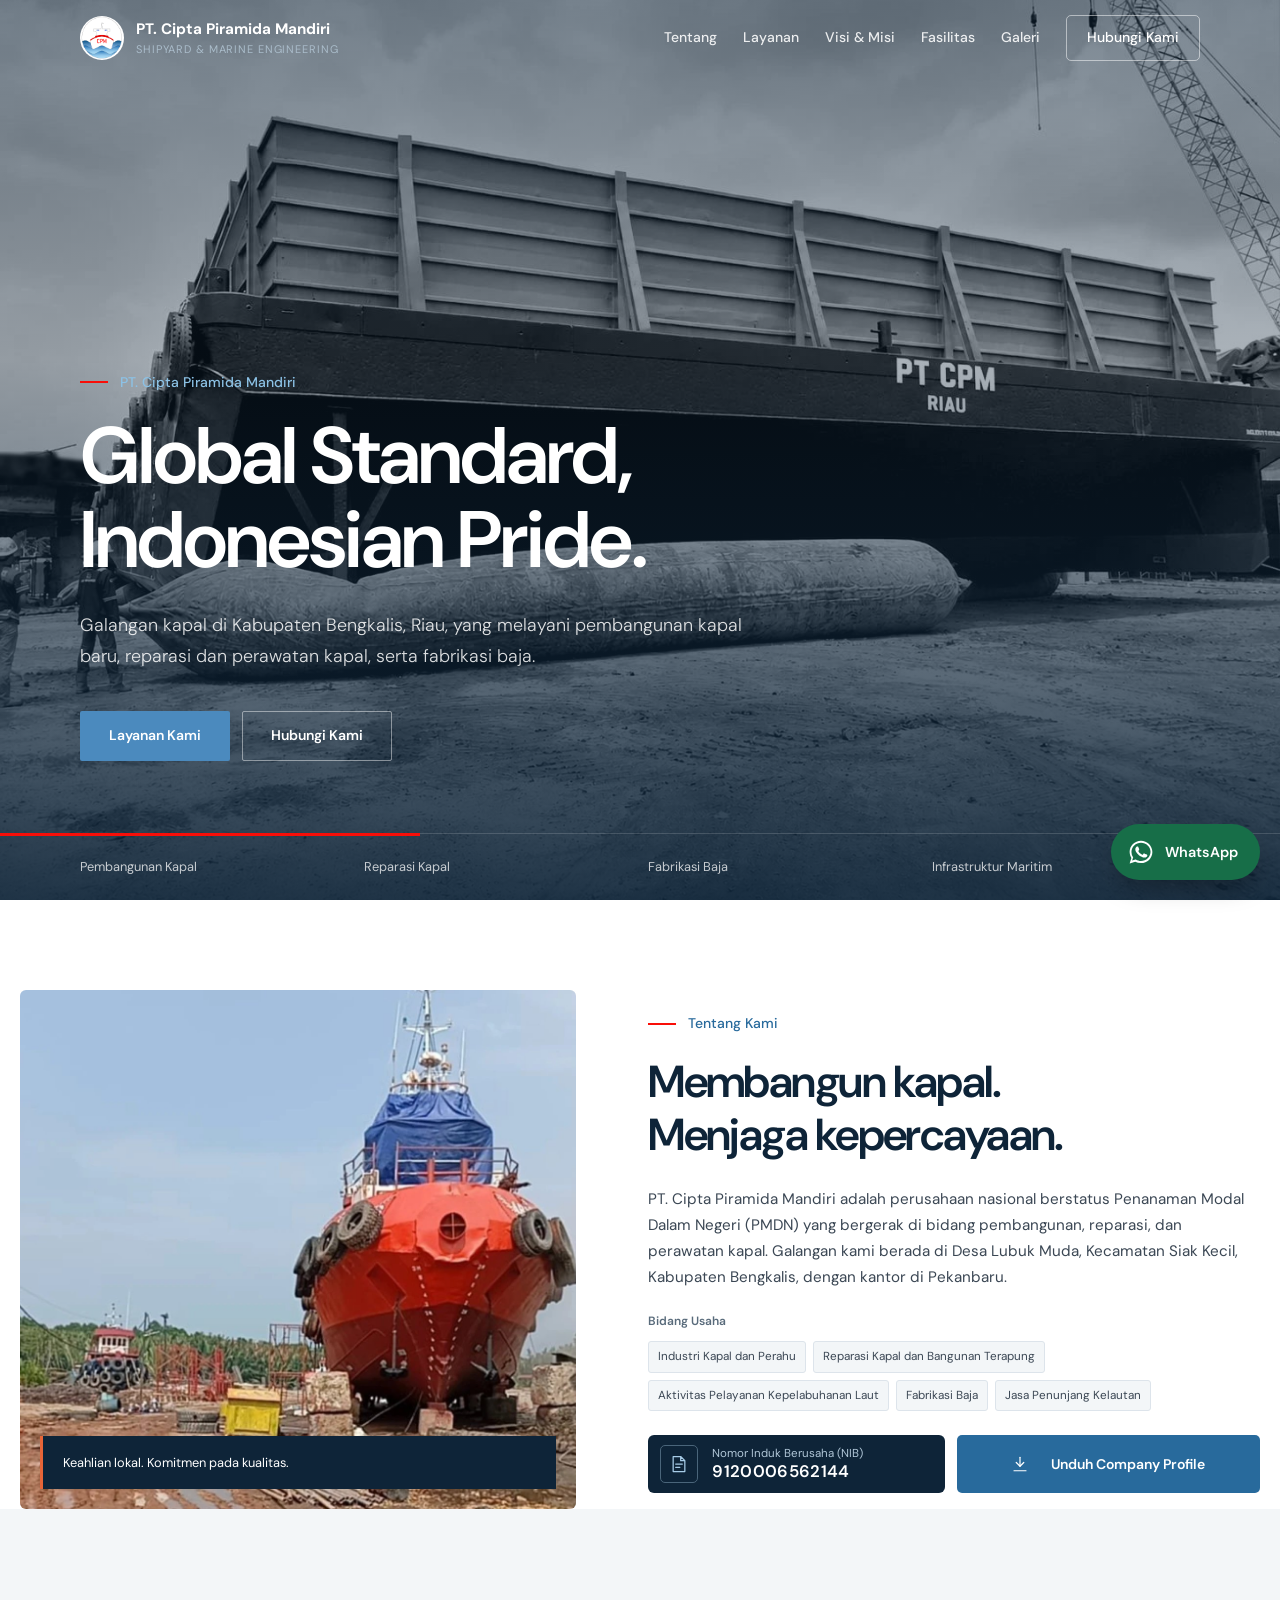
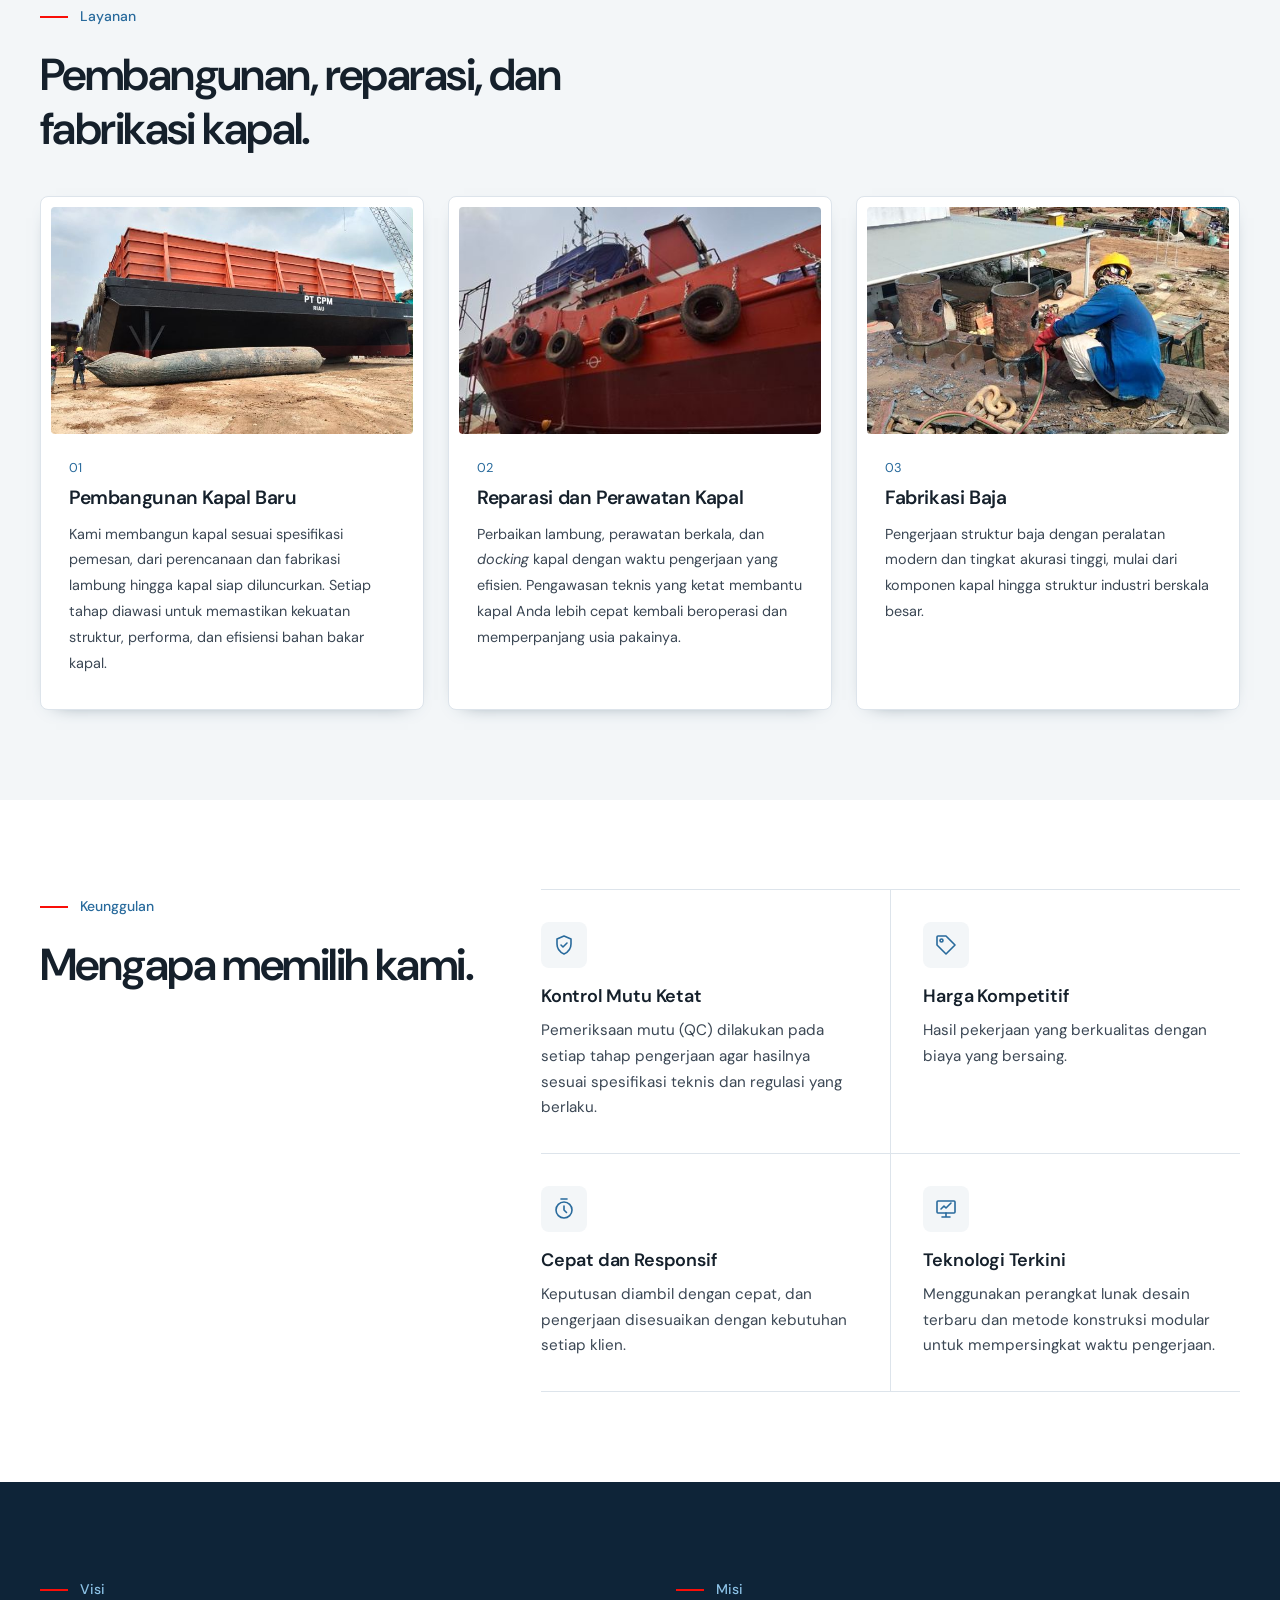
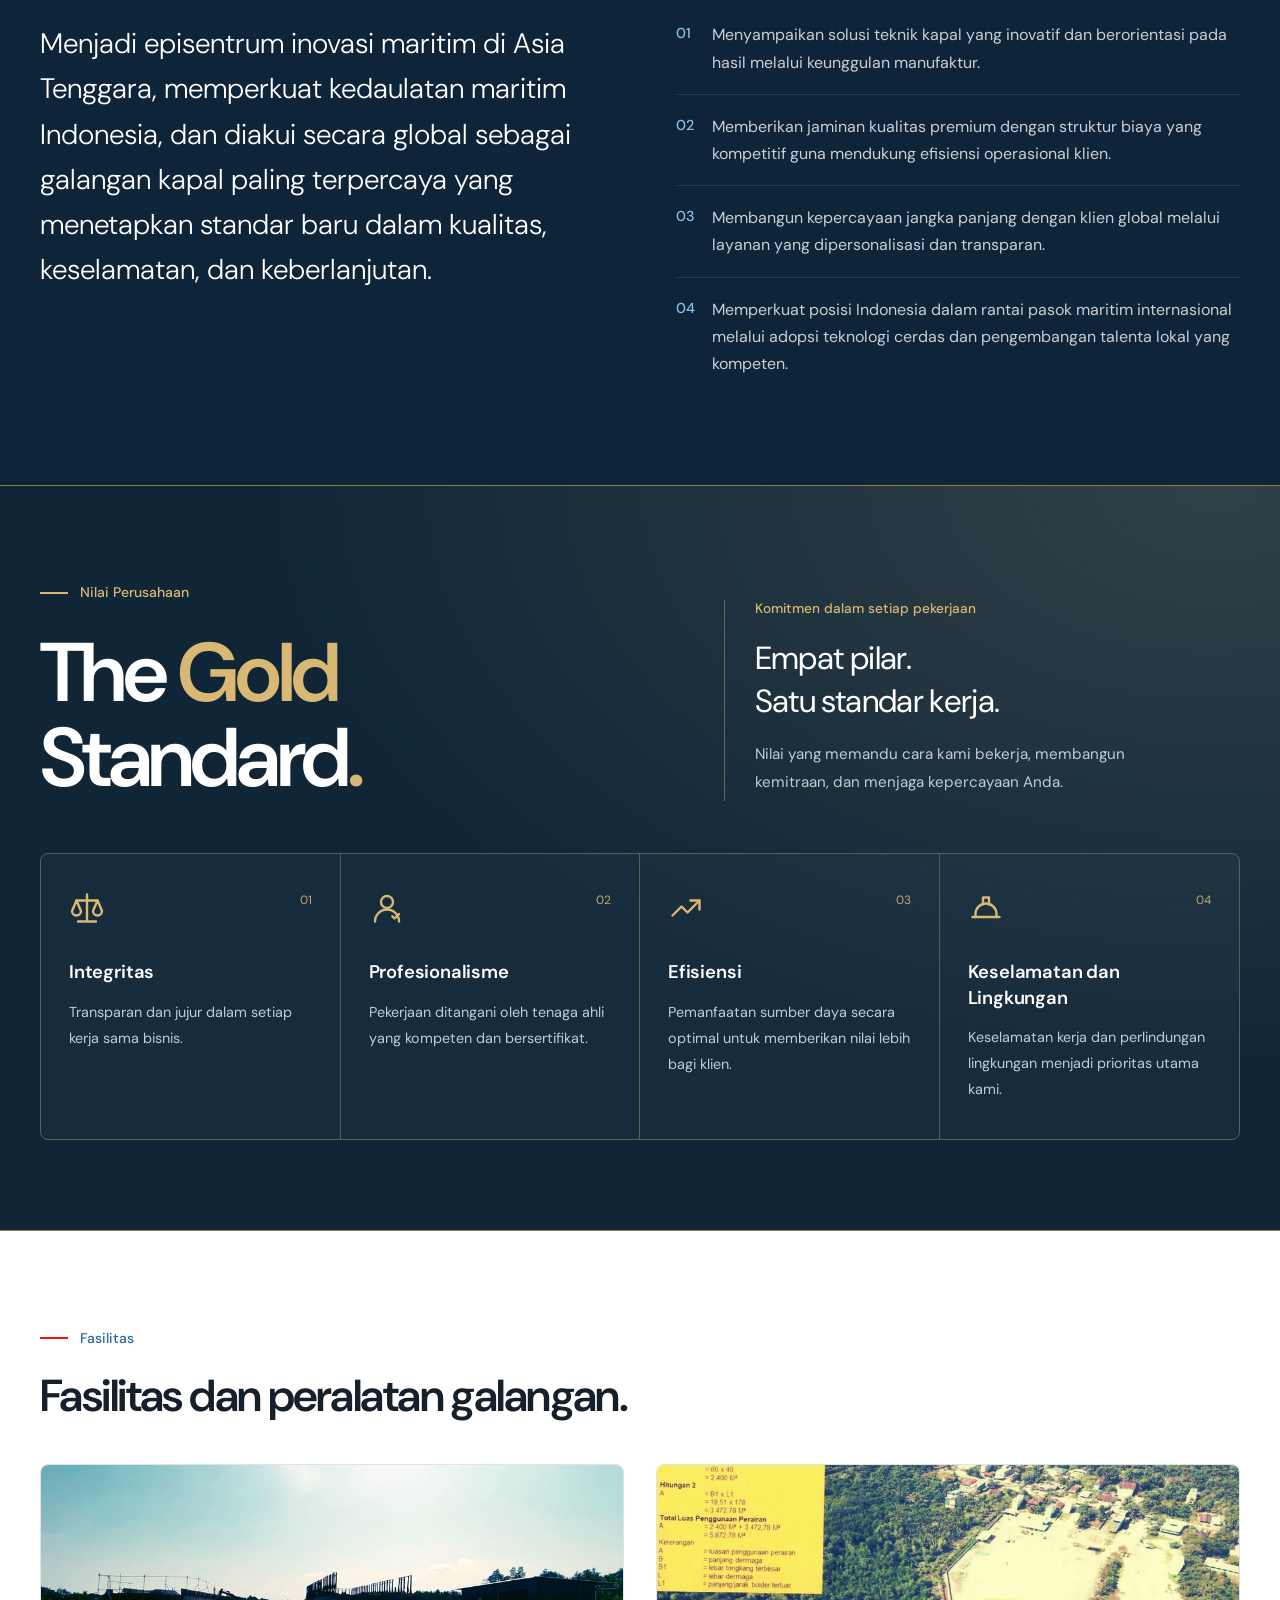
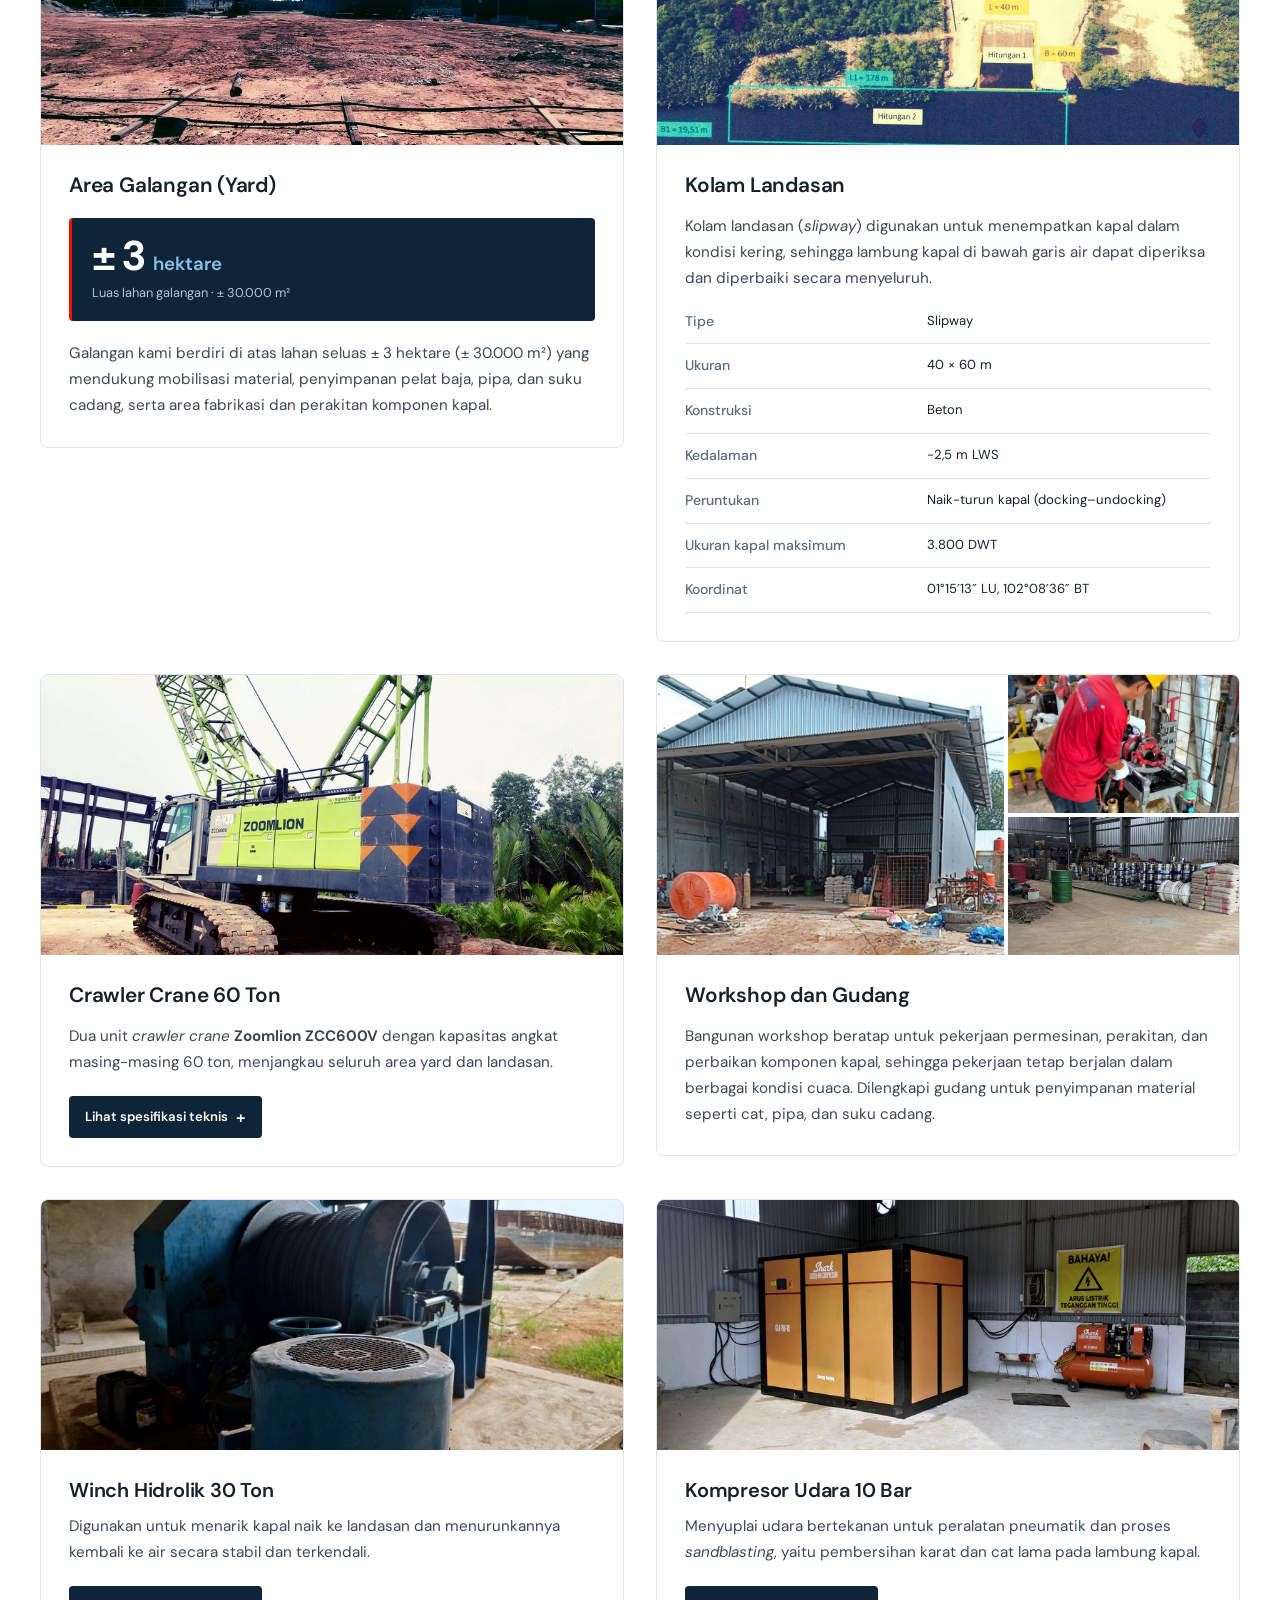
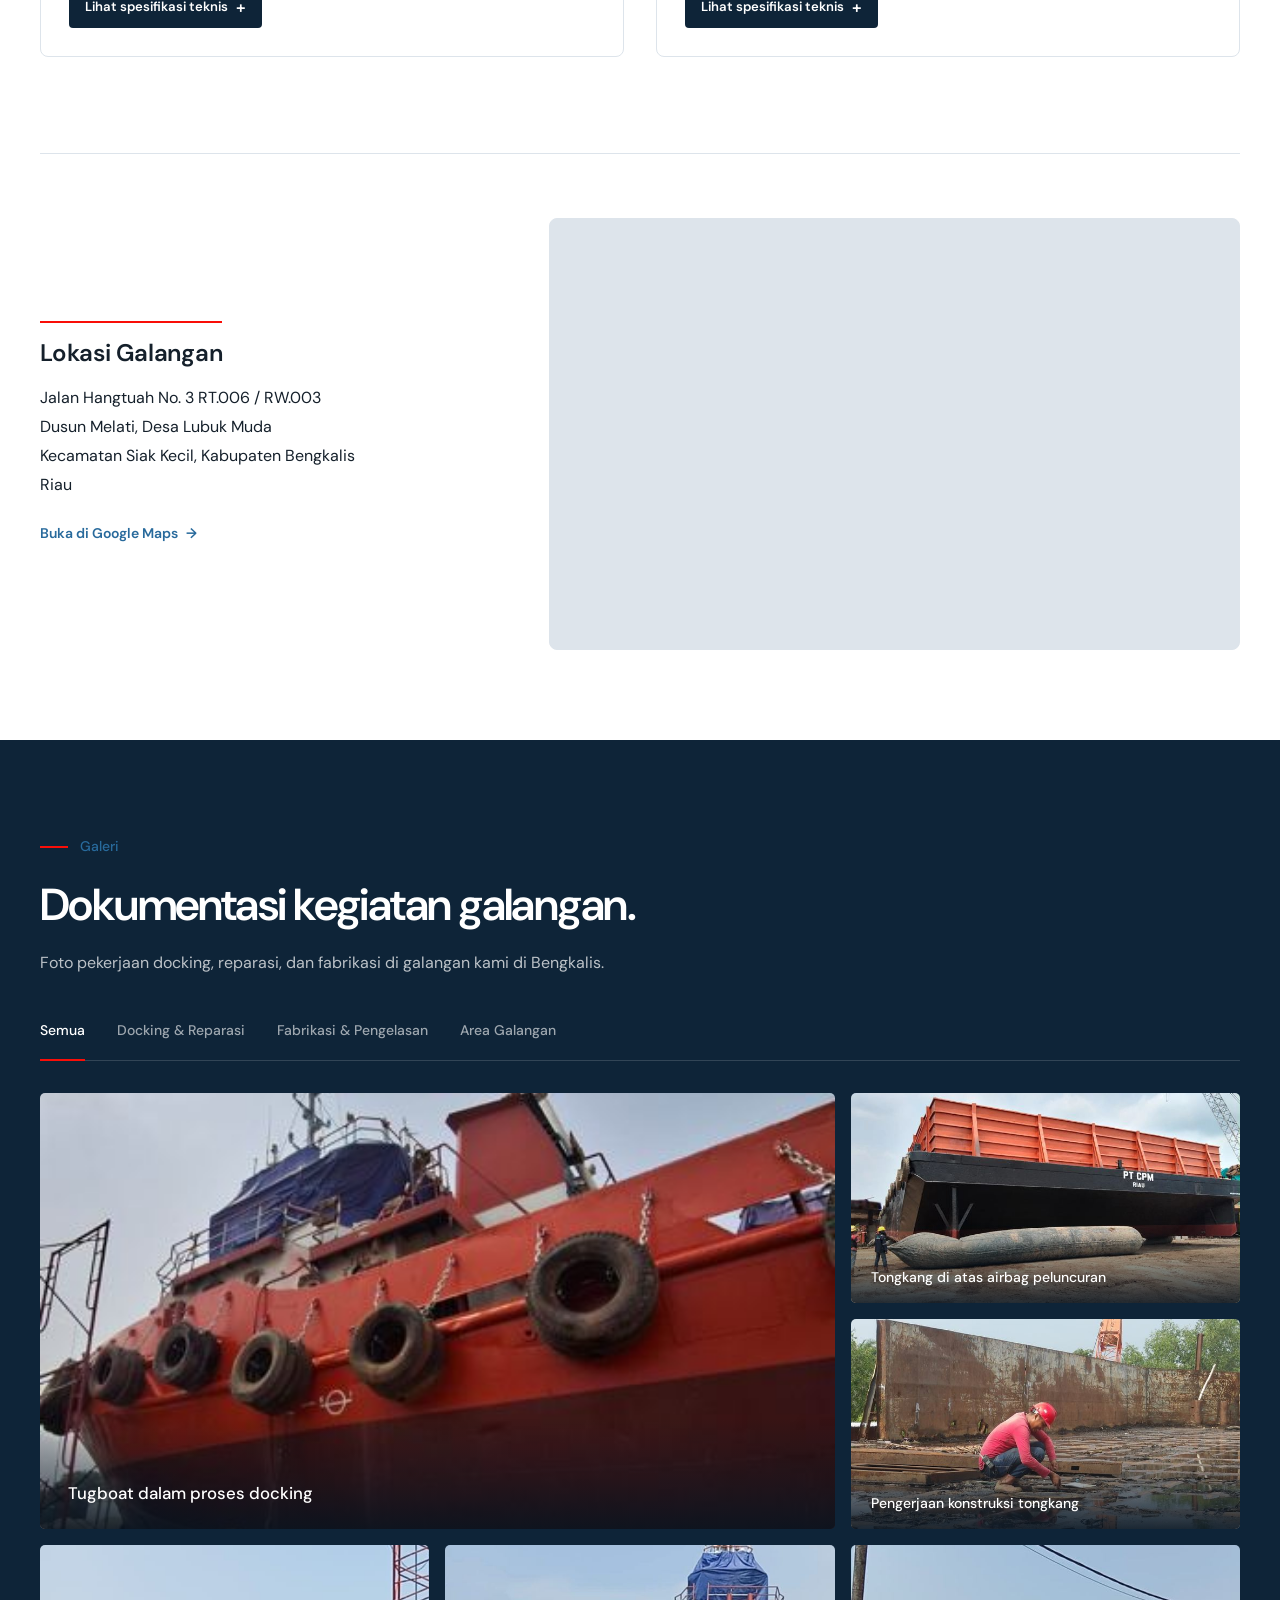
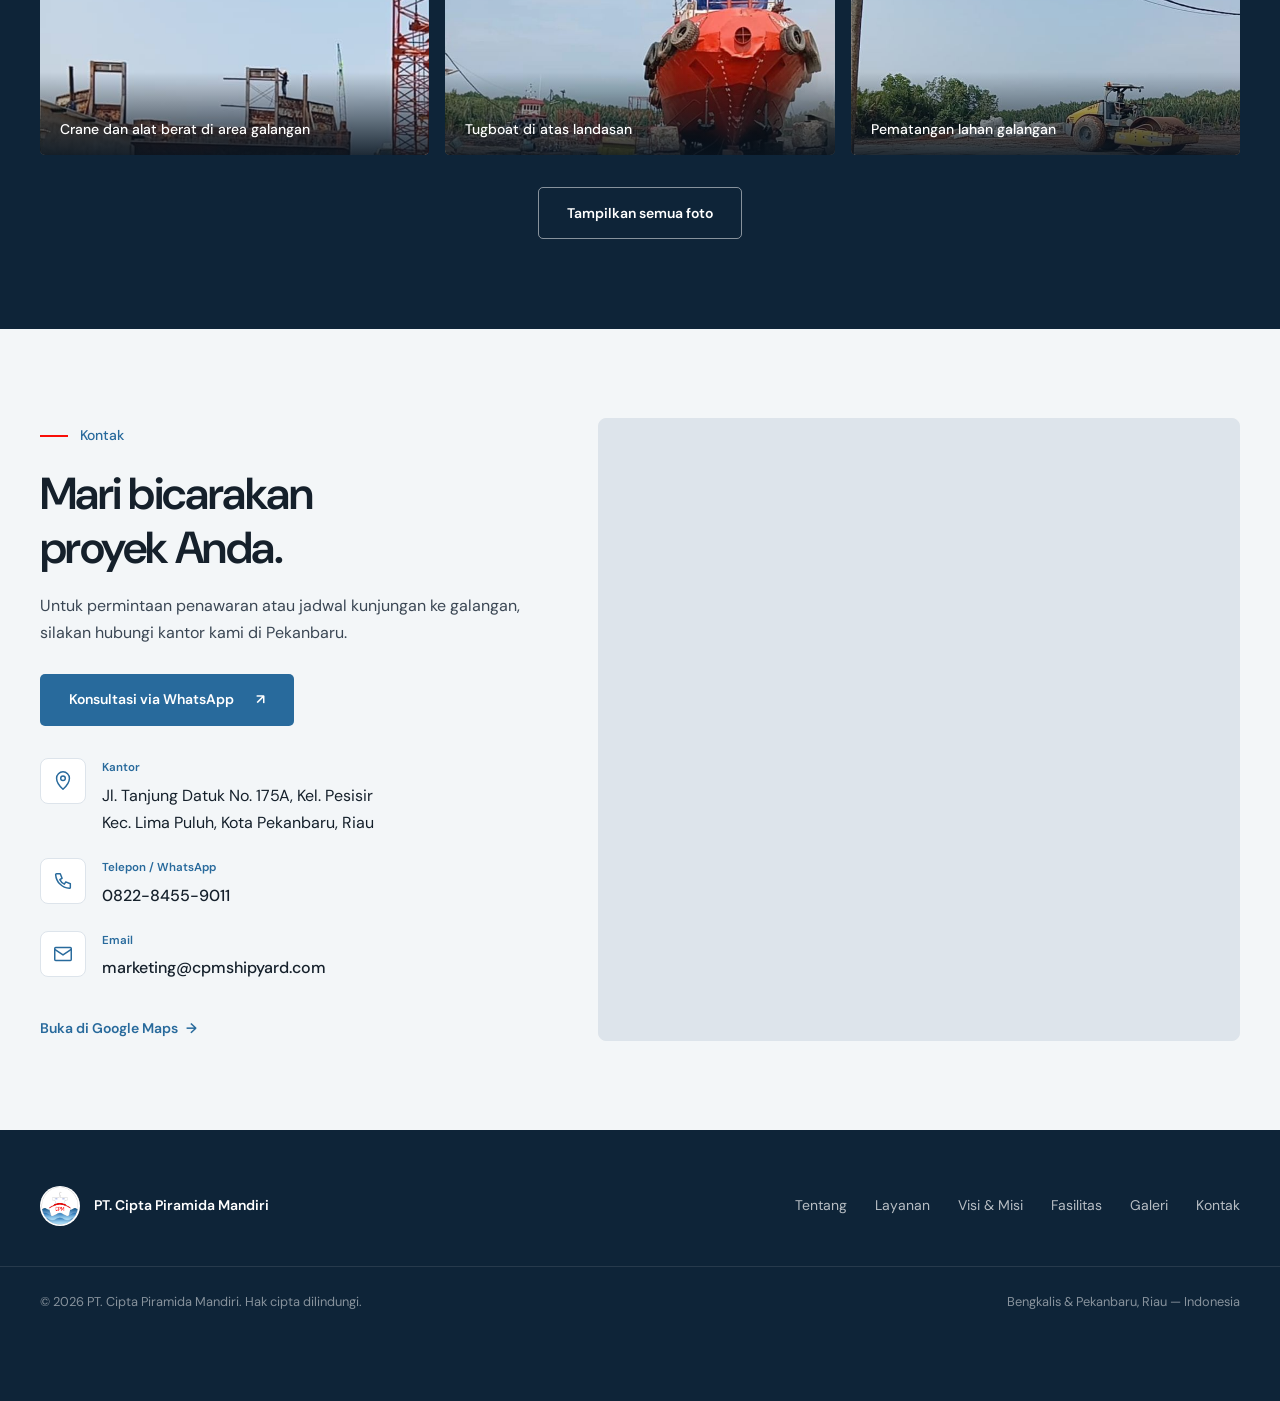
==== commit 2632876e: "Update contact email Co-Authored-By: Claude Opus 5.5 <noreply@anthropic.com> Claude-Session: https:/" ====
--- a/index.html
+++ b/index.html
@@ -425,7 +425,7 @@
       <ul class="contact-list">
         <li><svg class="contact-icon" viewBox="0 0 24 24" fill="none" stroke="currentColor" stroke-width="1.6" stroke-linecap="round" stroke-linejoin="round" aria-hidden="true"><path d="M12 21s-7-6.2-7-12a7 7 0 0 1 14 0c0 5.8-7 12-7 12z"/><circle cx="12" cy="9" r="2.5"/></svg><div><span class="contact-label">Kantor</span><address>Jl. Tanjung Datuk No. 175A, Kel. Pesisir<br>Kec. Lima Puluh, Kota Pekanbaru, Riau</address></div></li>
         <li><svg class="contact-icon" viewBox="0 0 24 24" fill="none" stroke="currentColor" stroke-width="1.6" stroke-linecap="round" stroke-linejoin="round" aria-hidden="true"><path d="M5 4h4l2 5-2.5 1.5a11 11 0 0 0 5 5L15 13l5 2v4a1 1 0 0 1-1 1A16 16 0 0 1 4 5a1 1 0 0 1 1-1z"/></svg><div><span class="contact-label">Telepon / WhatsApp</span><a href="tel:+6282284559011">0822-8455-9011</a></div></li>
-        <li><svg class="contact-icon" viewBox="0 0 24 24" fill="none" stroke="currentColor" stroke-width="1.6" stroke-linecap="round" stroke-linejoin="round" aria-hidden="true"><rect x="3" y="5" width="18" height="14" rx="1"/><path d="M3 7l9 6 9-6"/></svg><div><span class="contact-label">Email</span><a href="mailto:ptciptapiramidamandiri@gmail.com">ptciptapiramidamandiri@gmail.com</a></div></li>
+        <li><svg class="contact-icon" viewBox="0 0 24 24" fill="none" stroke="currentColor" stroke-width="1.6" stroke-linecap="round" stroke-linejoin="round" aria-hidden="true"><rect x="3" y="5" width="18" height="14" rx="1"/><path d="M3 7l9 6 9-6"/></svg><div><span class="contact-label">Email</span><a href="mailto:marketing@cpmshipyard.com">marketing@cpmshipyard.com</a></div></li>
       </ul>
       <a class="link-arrow" href="https://www.google.com/maps/search/?api=1&amp;query=Jl.+Tanjung+Datuk+No.175A,+Pesisir,+Lima+Puluh,+Pekanbaru,+Riau" target="_blank" rel="noopener">Buka di Google Maps</a>
     </div>
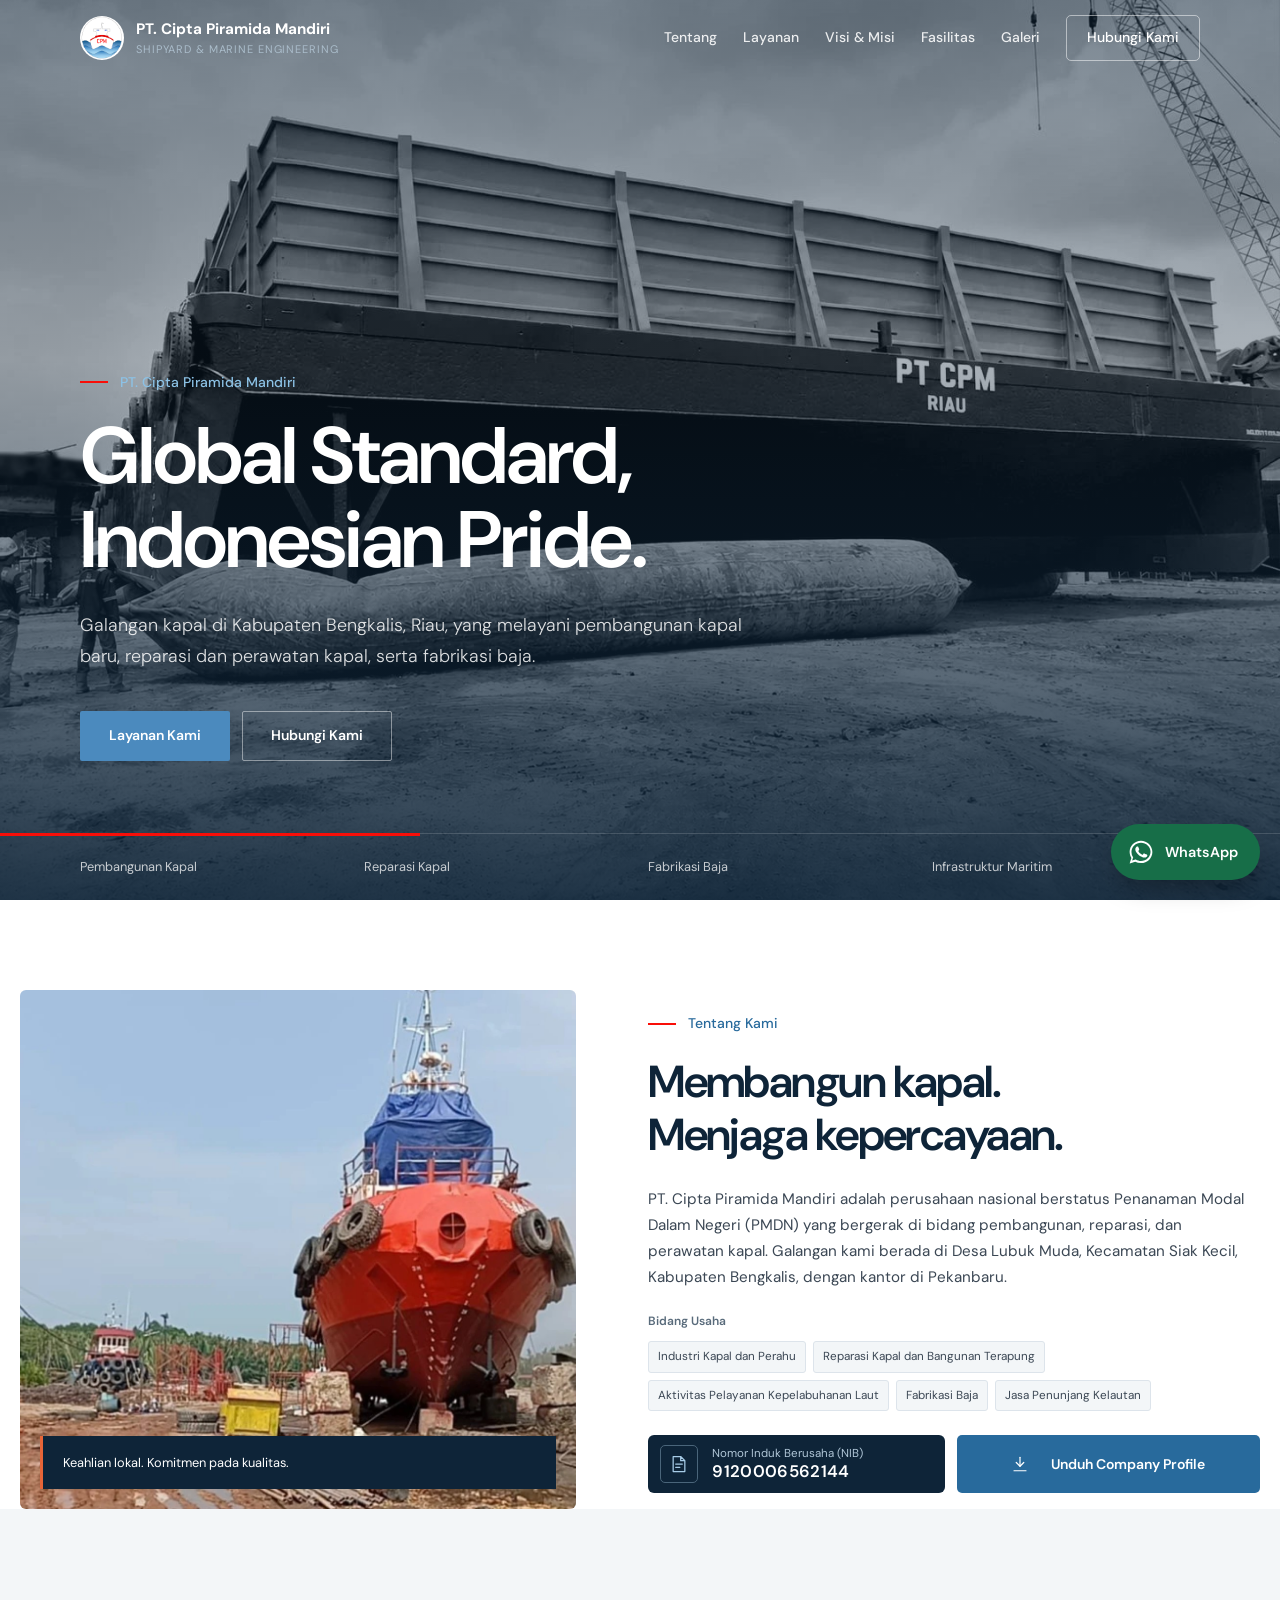
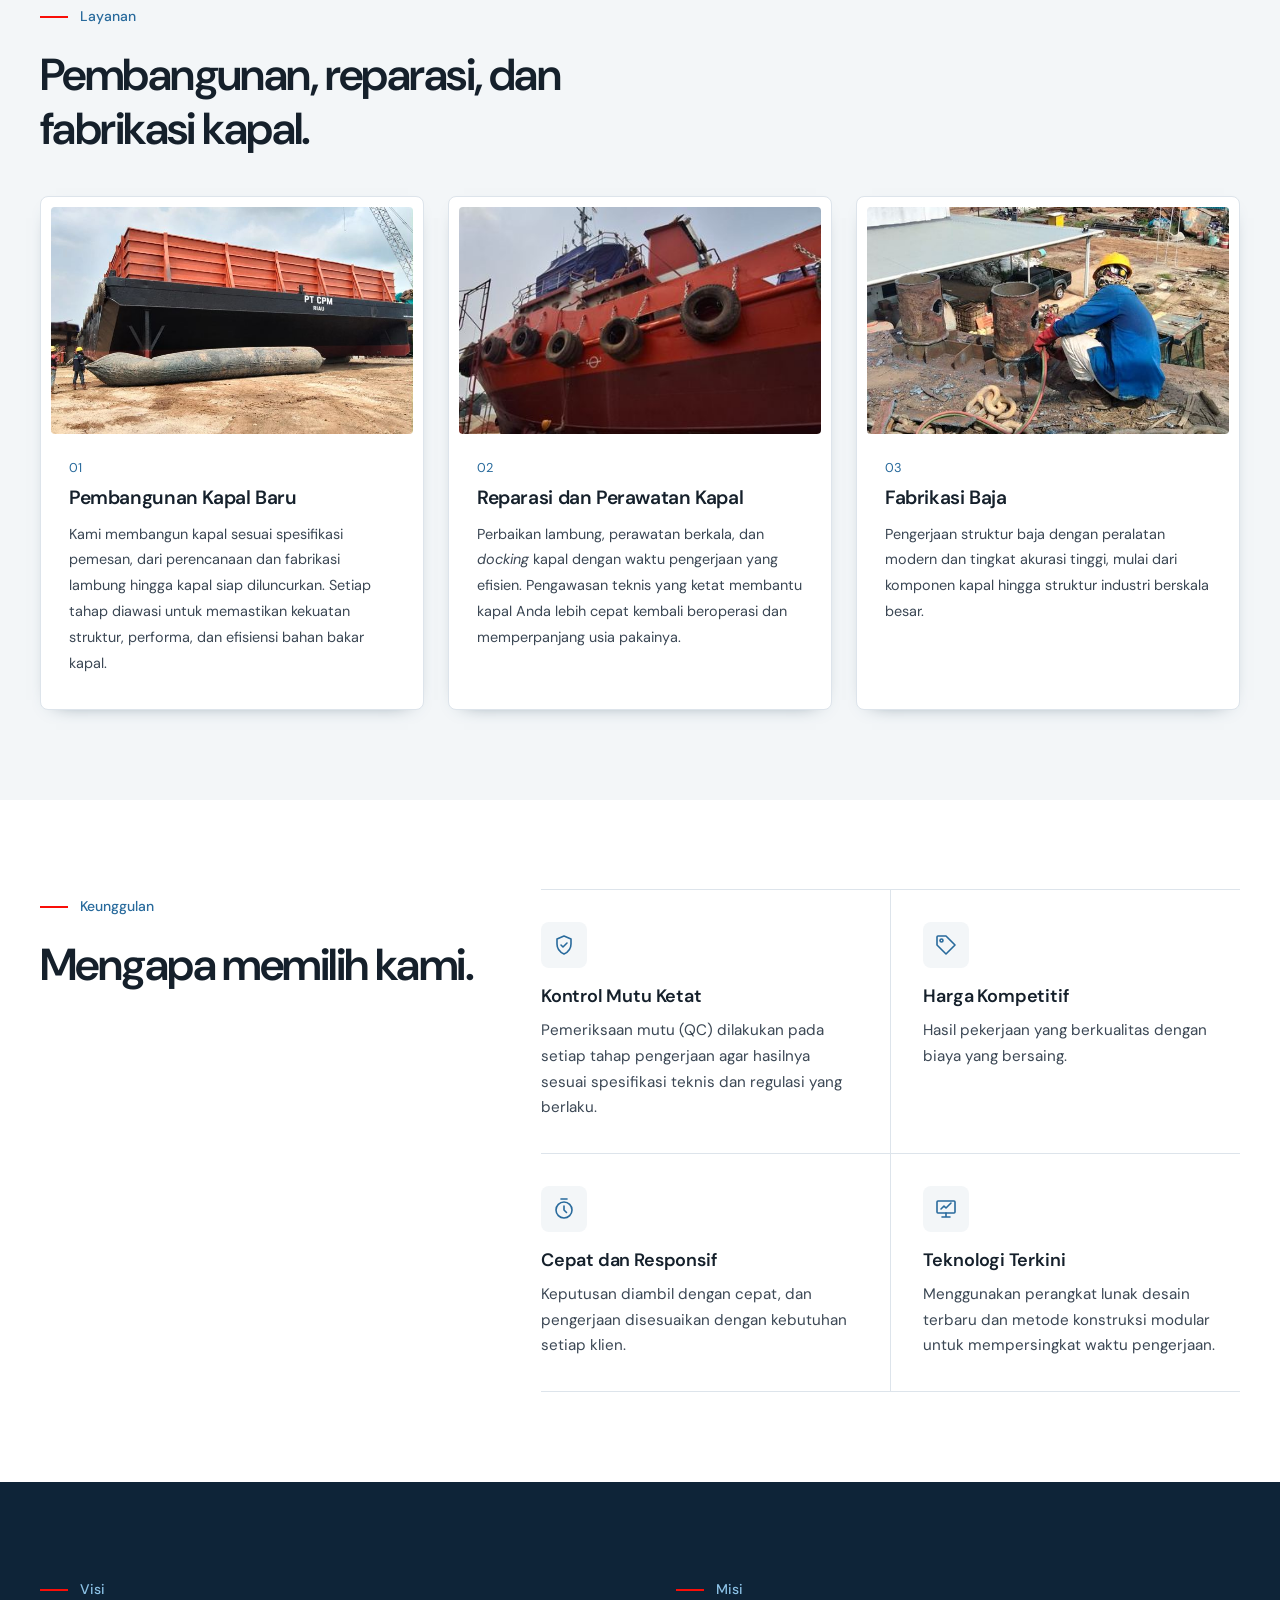
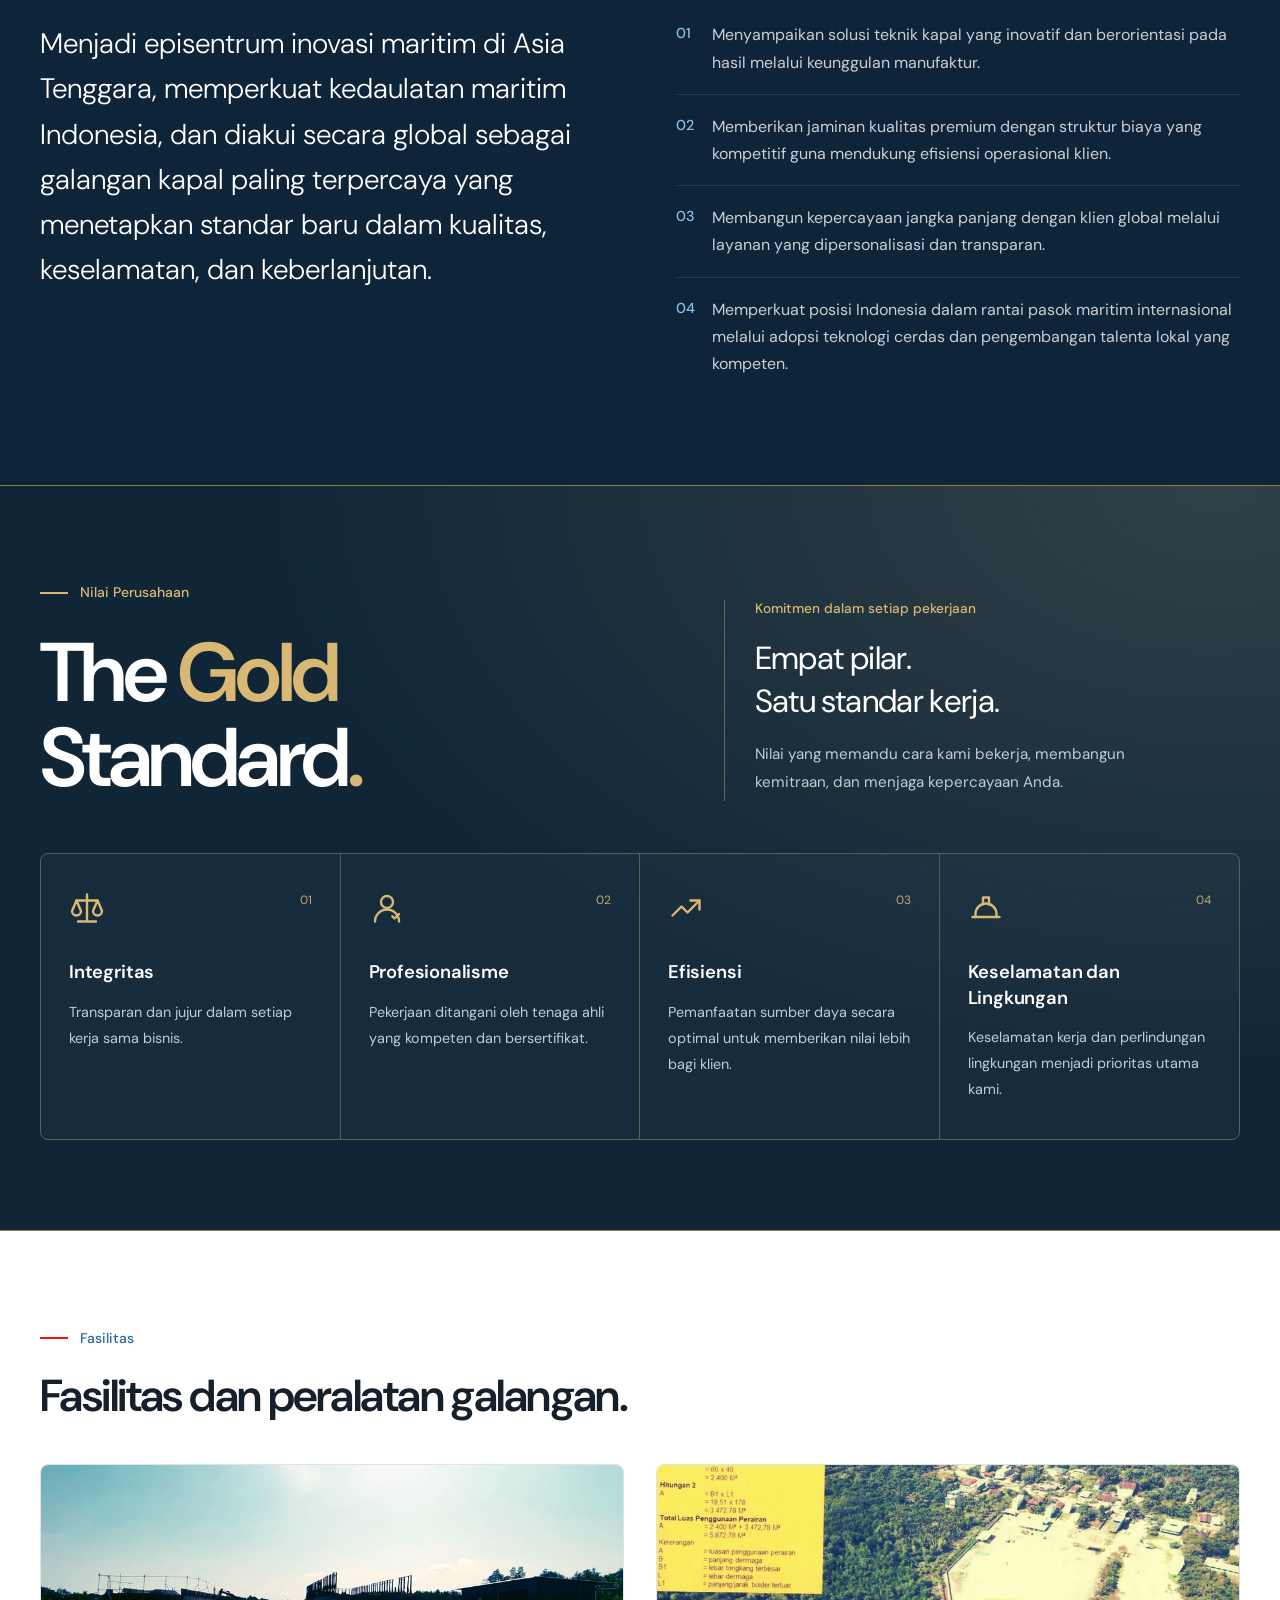
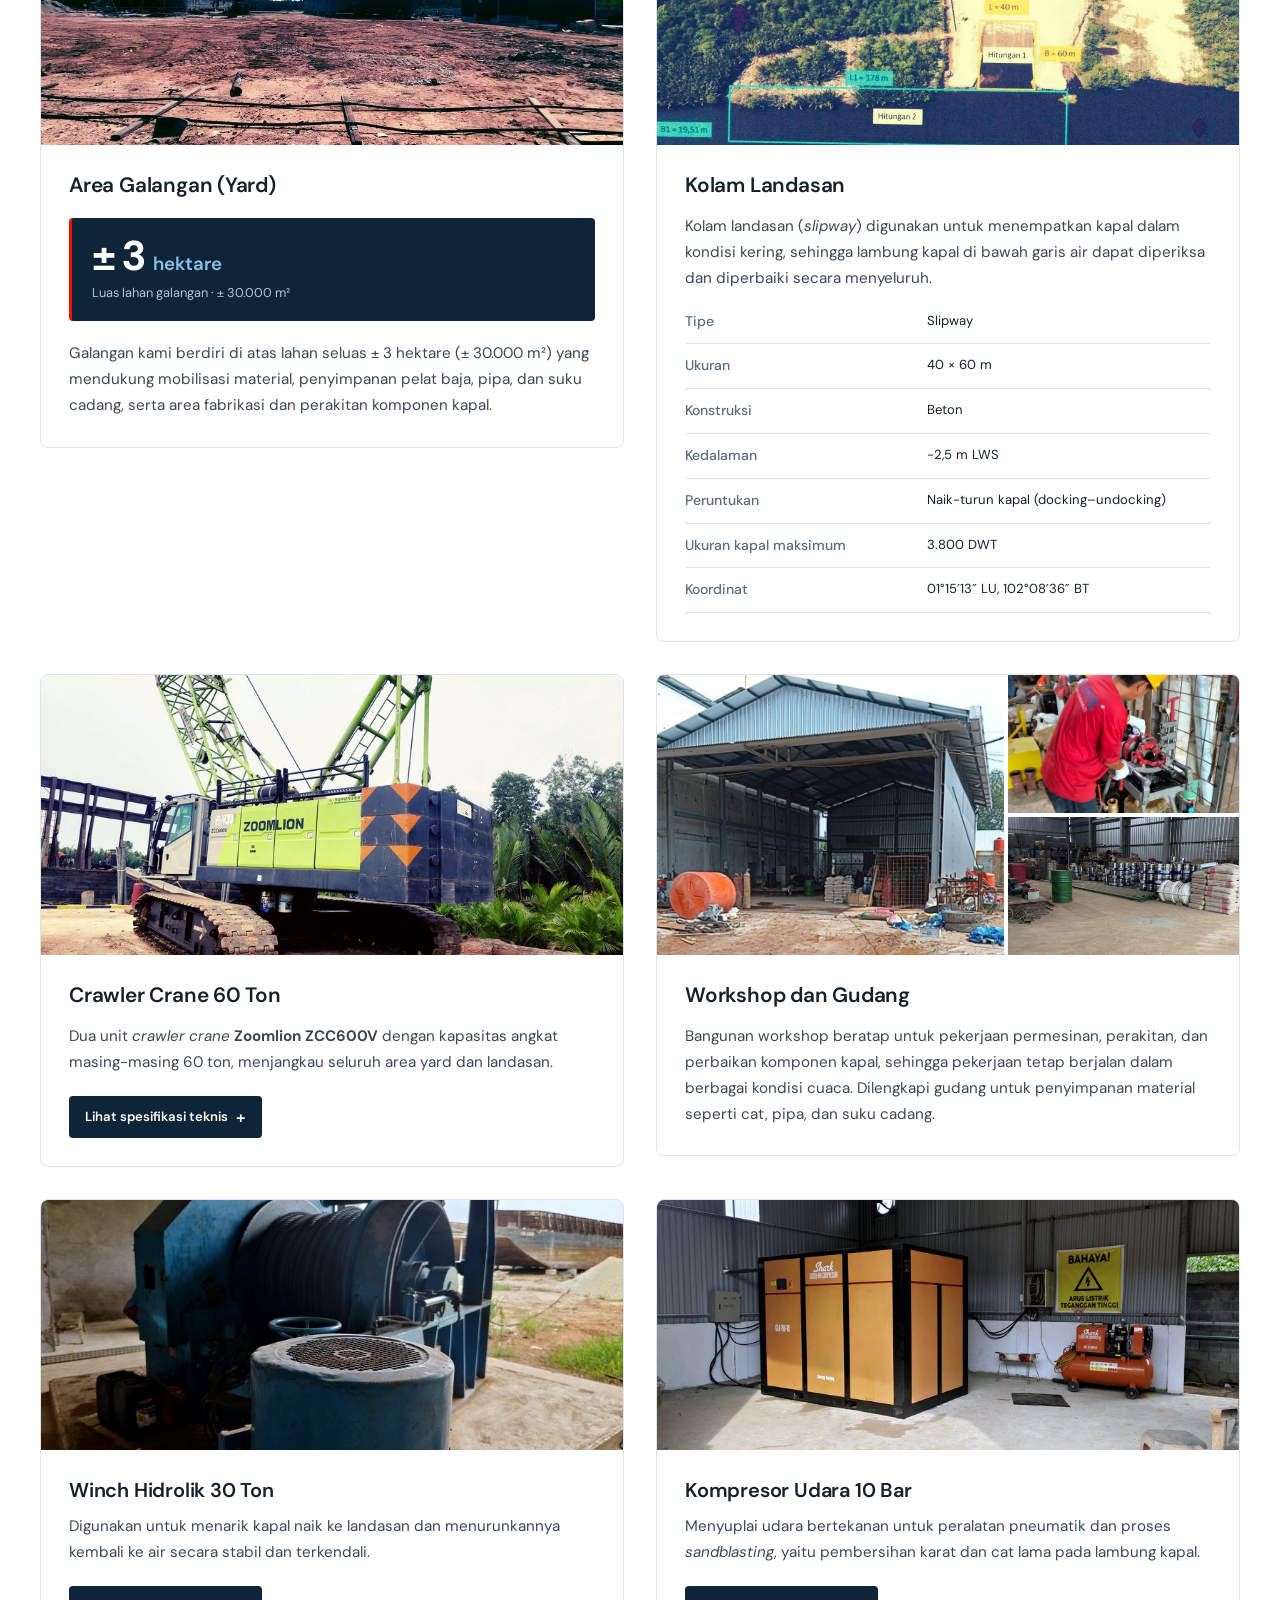
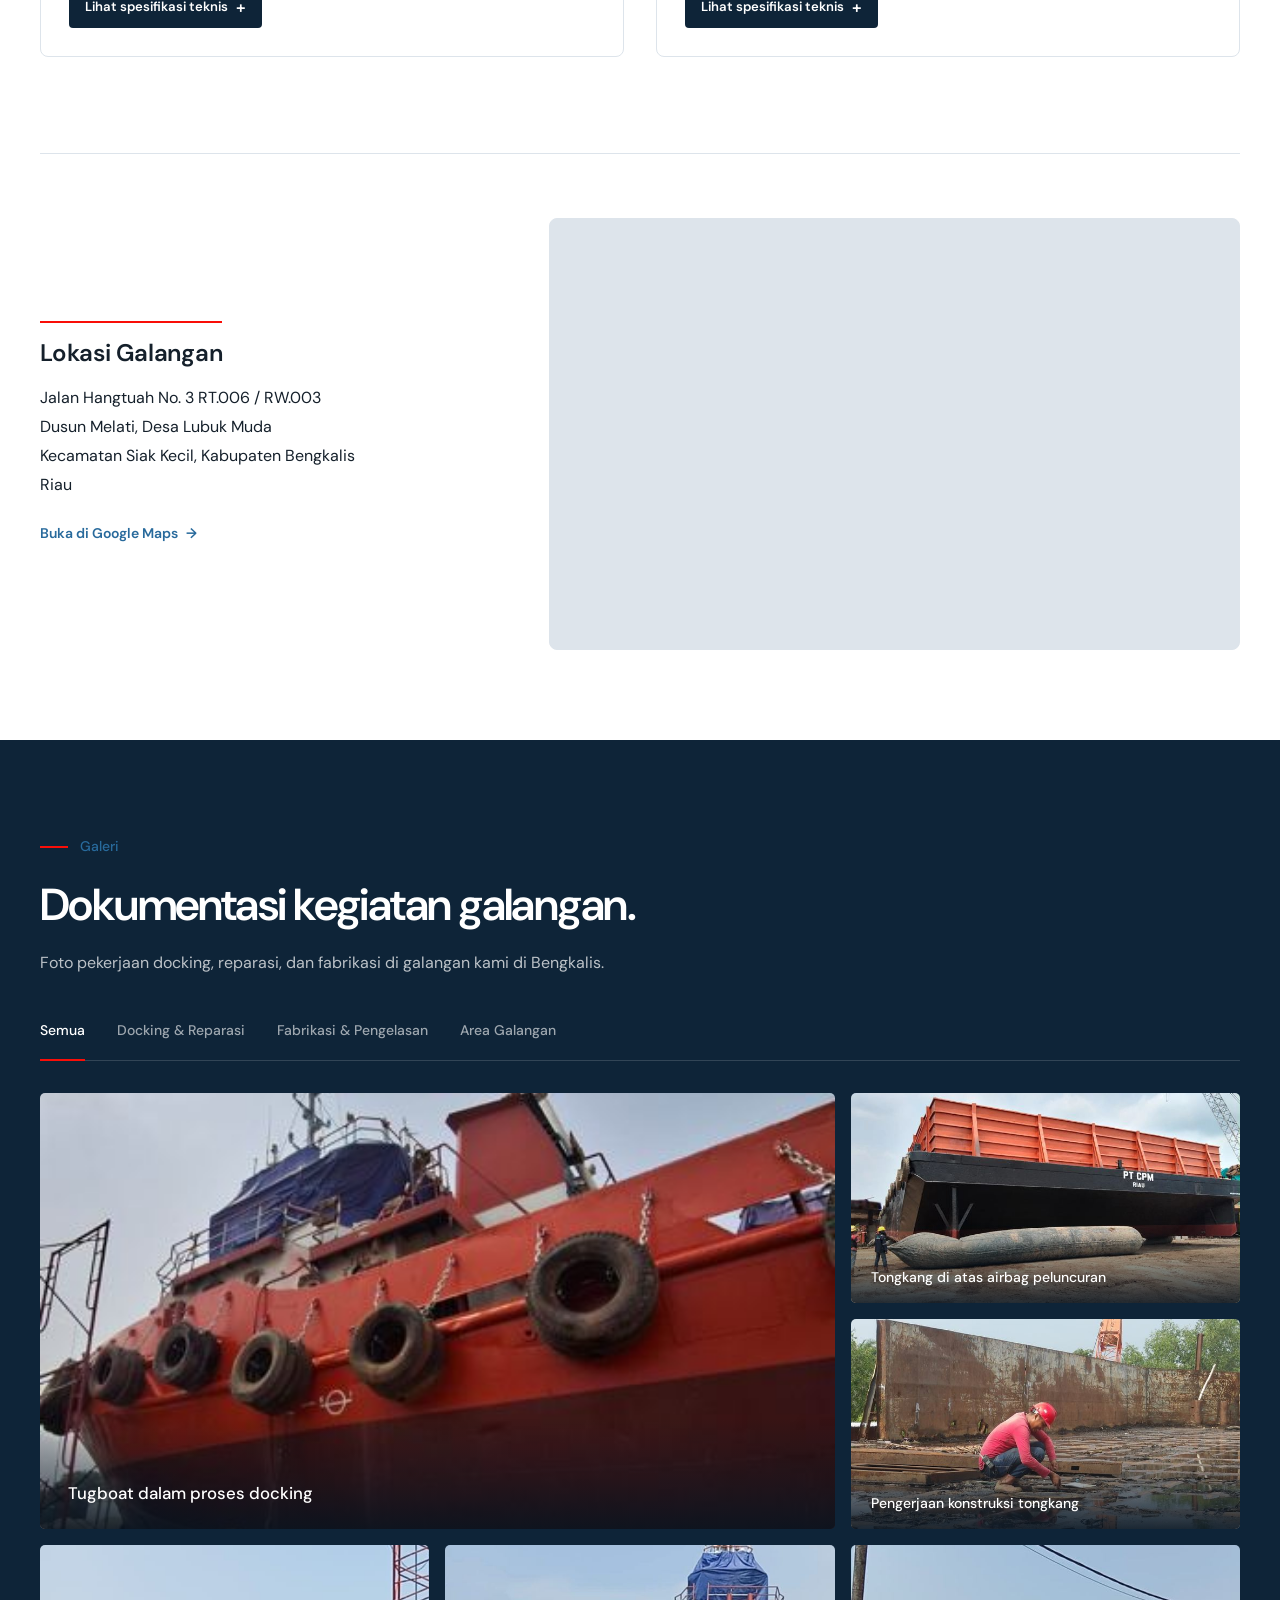
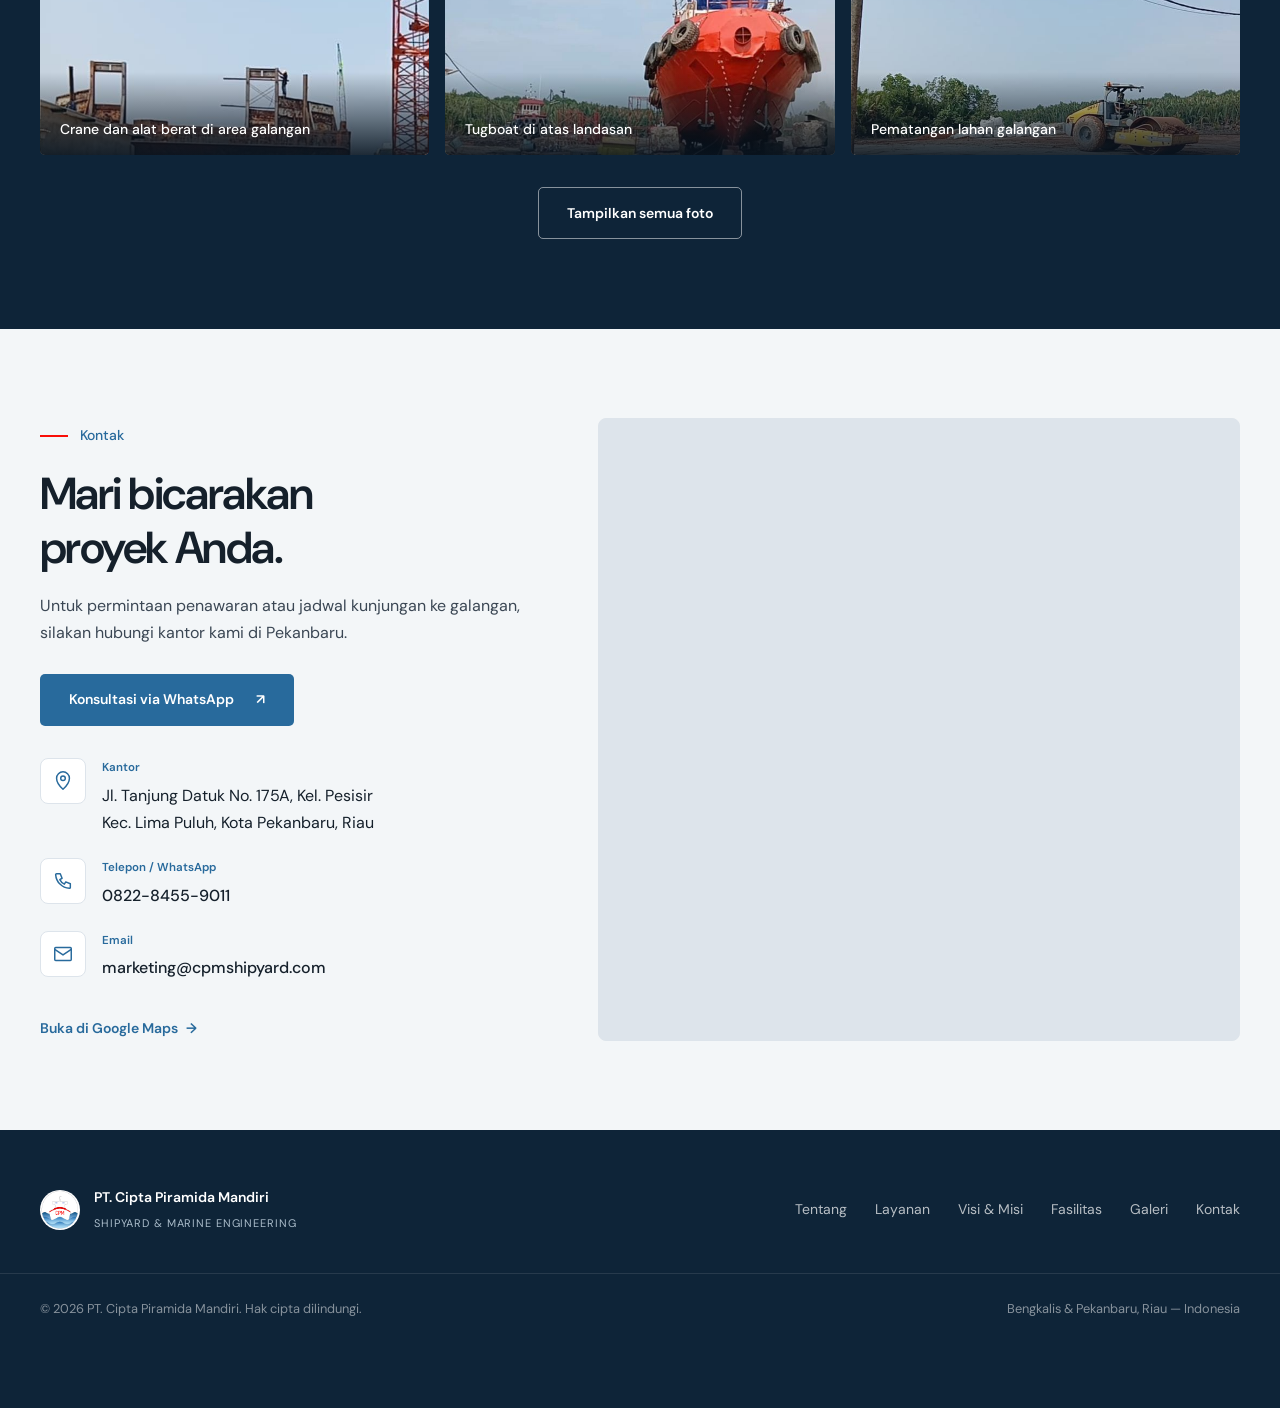
==== commit 7e3de872: "Add tagline under company name in footer Co-Authored-By: Claude Opus 5.5 <noreply@anthropic.com> Cla" ====
--- a/index.html
+++ b/index.html
@@ -444,6 +444,7 @@
       <img src="assets/img/logo.png" alt="" width="40" height="40">
       <div>
         <strong>PT. Cipta Piramida Mandiri</strong>
+        <span class="footer-tag">SHIPYARD &amp; MARINE ENGINEERING</span>
       </div>
     </div>
     <nav class="footer-nav" aria-label="Navigasi footer">
--- a/assets/css/style.css
+++ b/assets/css/style.css
@@ -685,3 +685,4 @@
 .area-value small { color: var(--blue-light); }
 .area-label { color: #b0c6d7; }
 .about-media img { object-position: 65% center; }
+.footer-tag { display: block; margin-top: 4px; font-size: 11px; letter-spacing: .08em; color: #aabcca; }
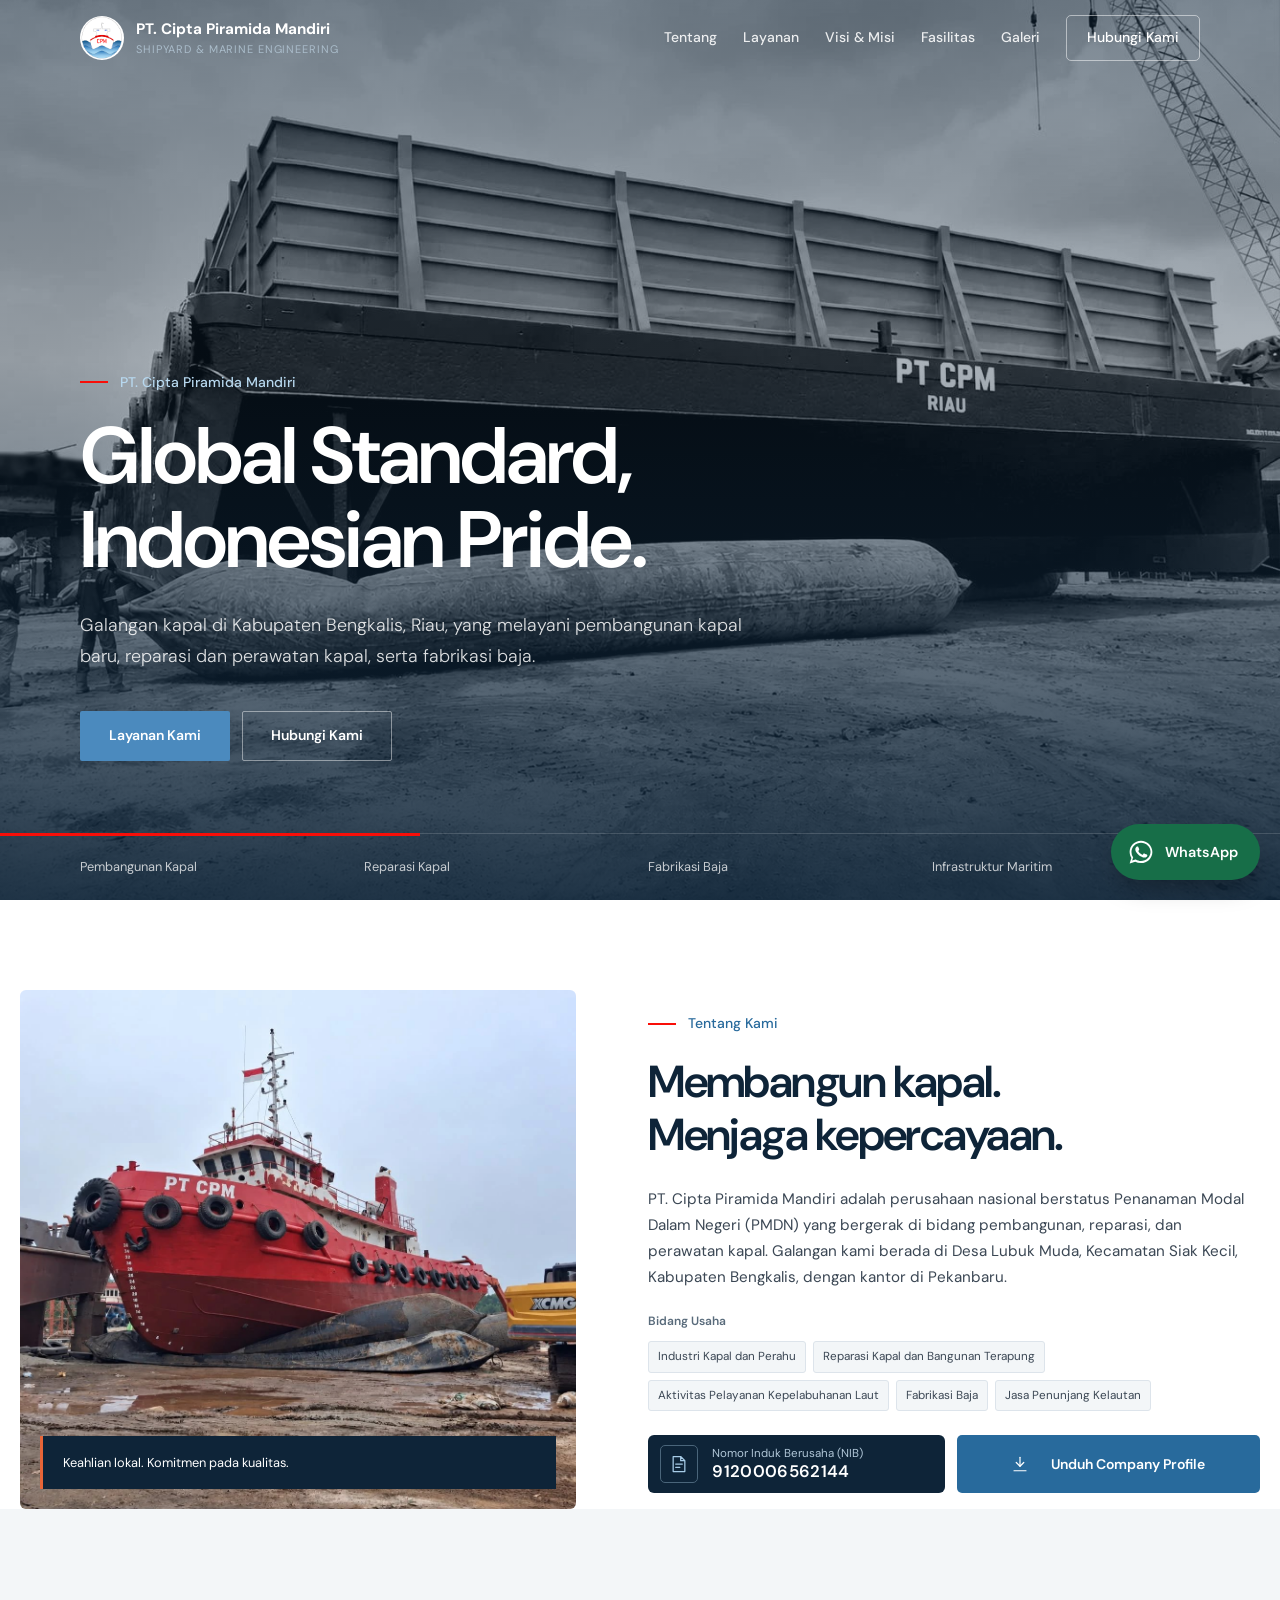
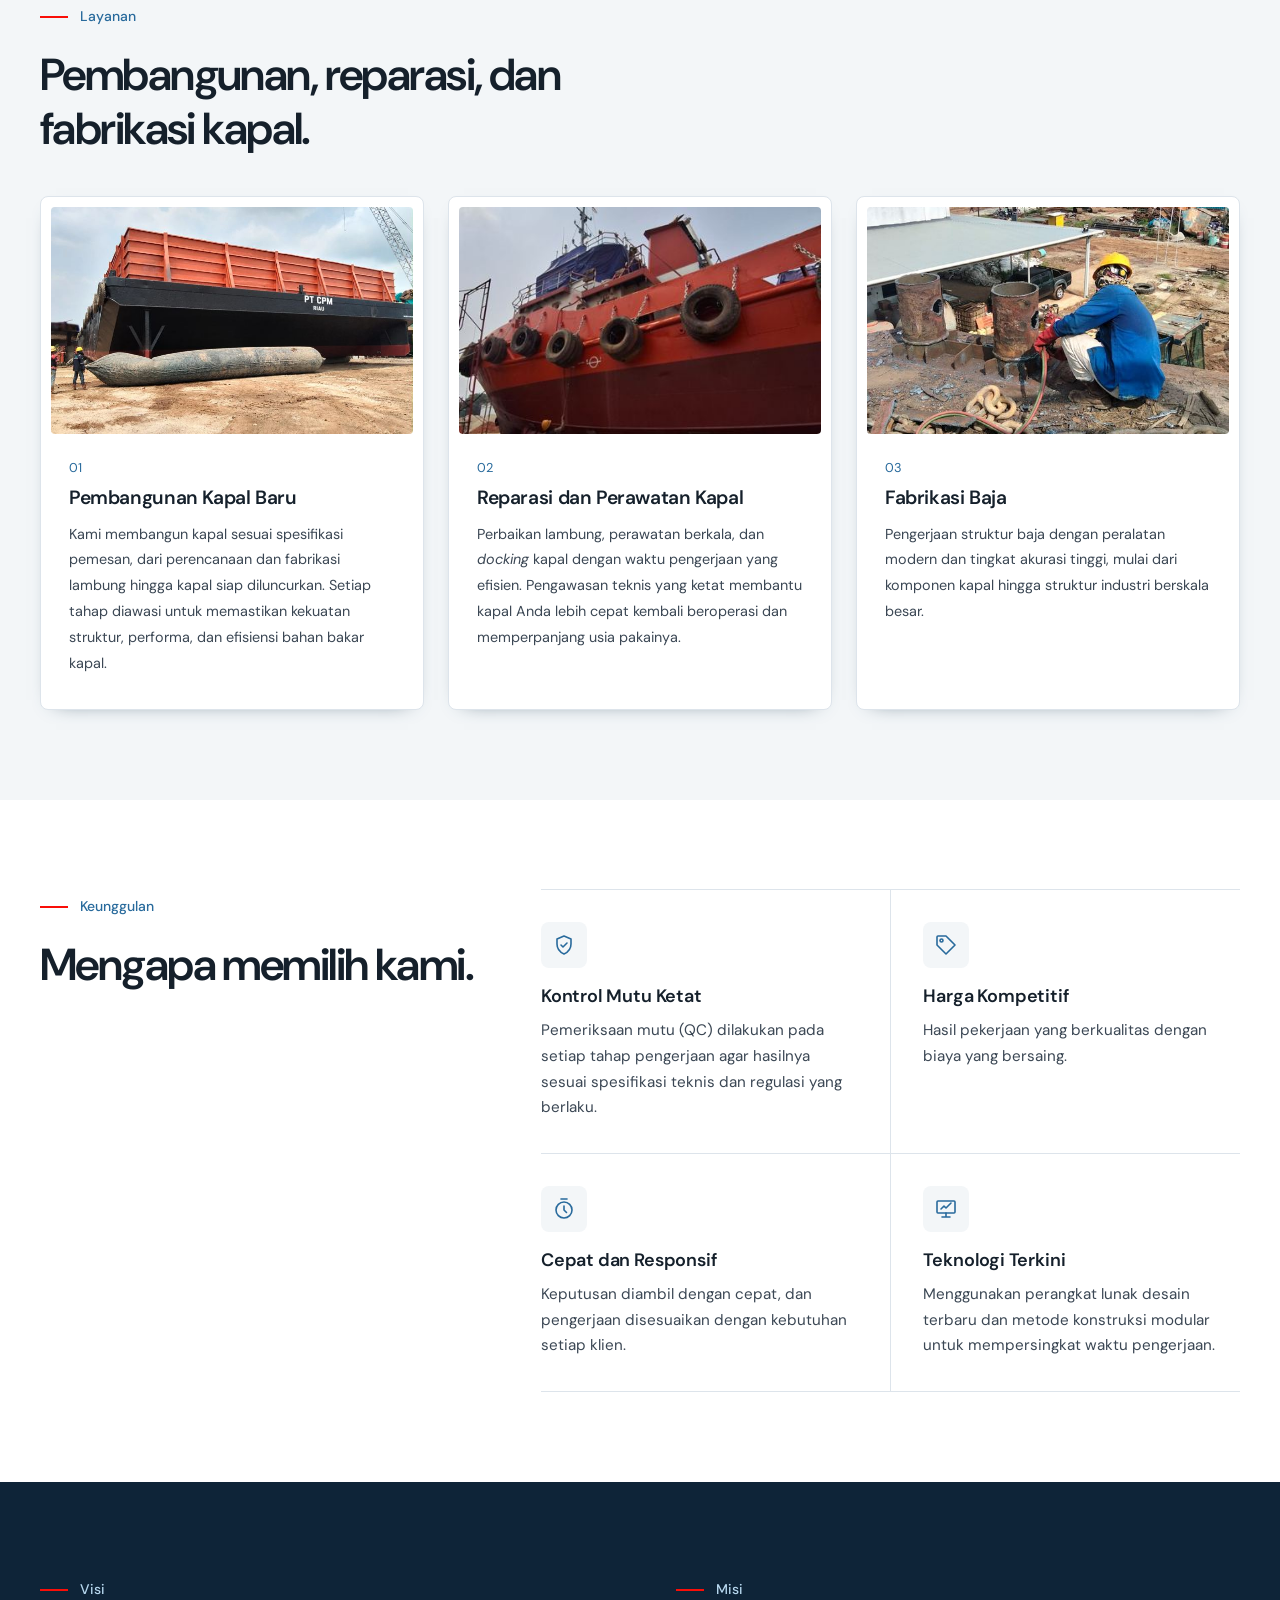
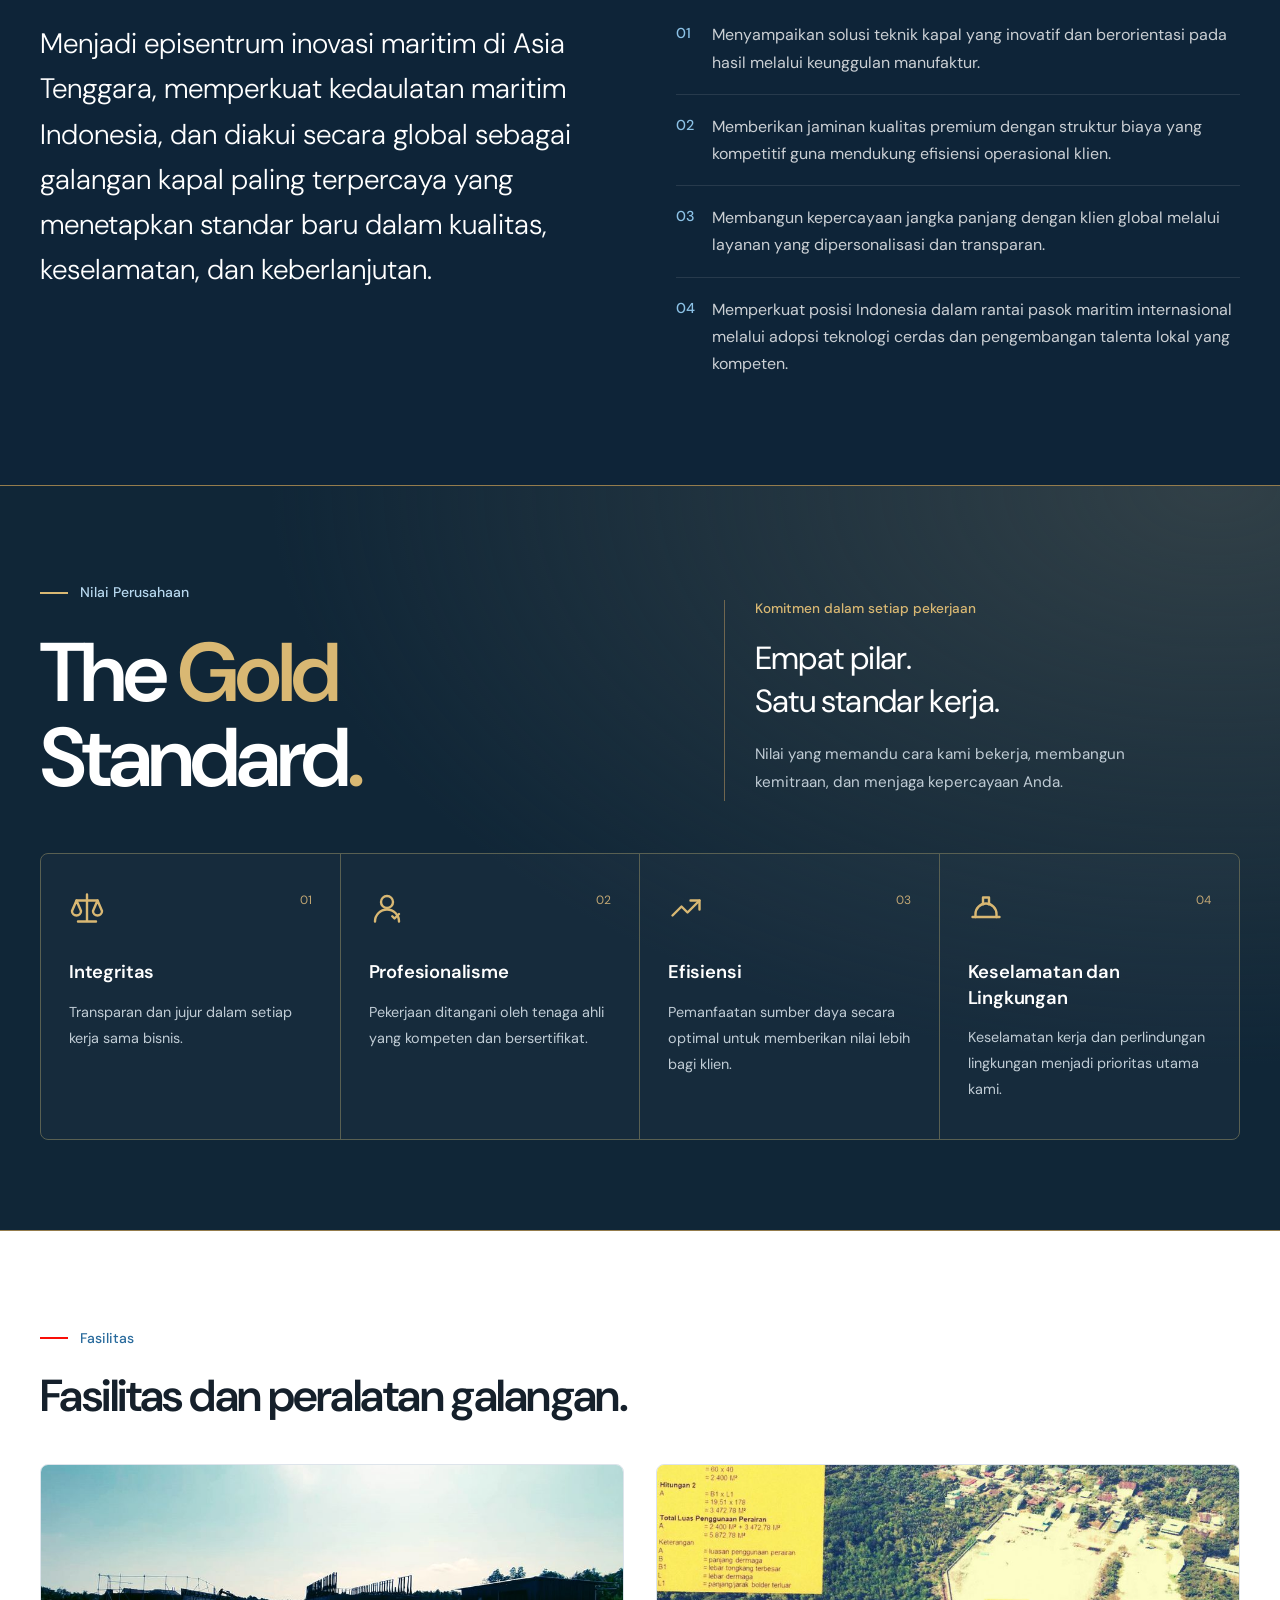
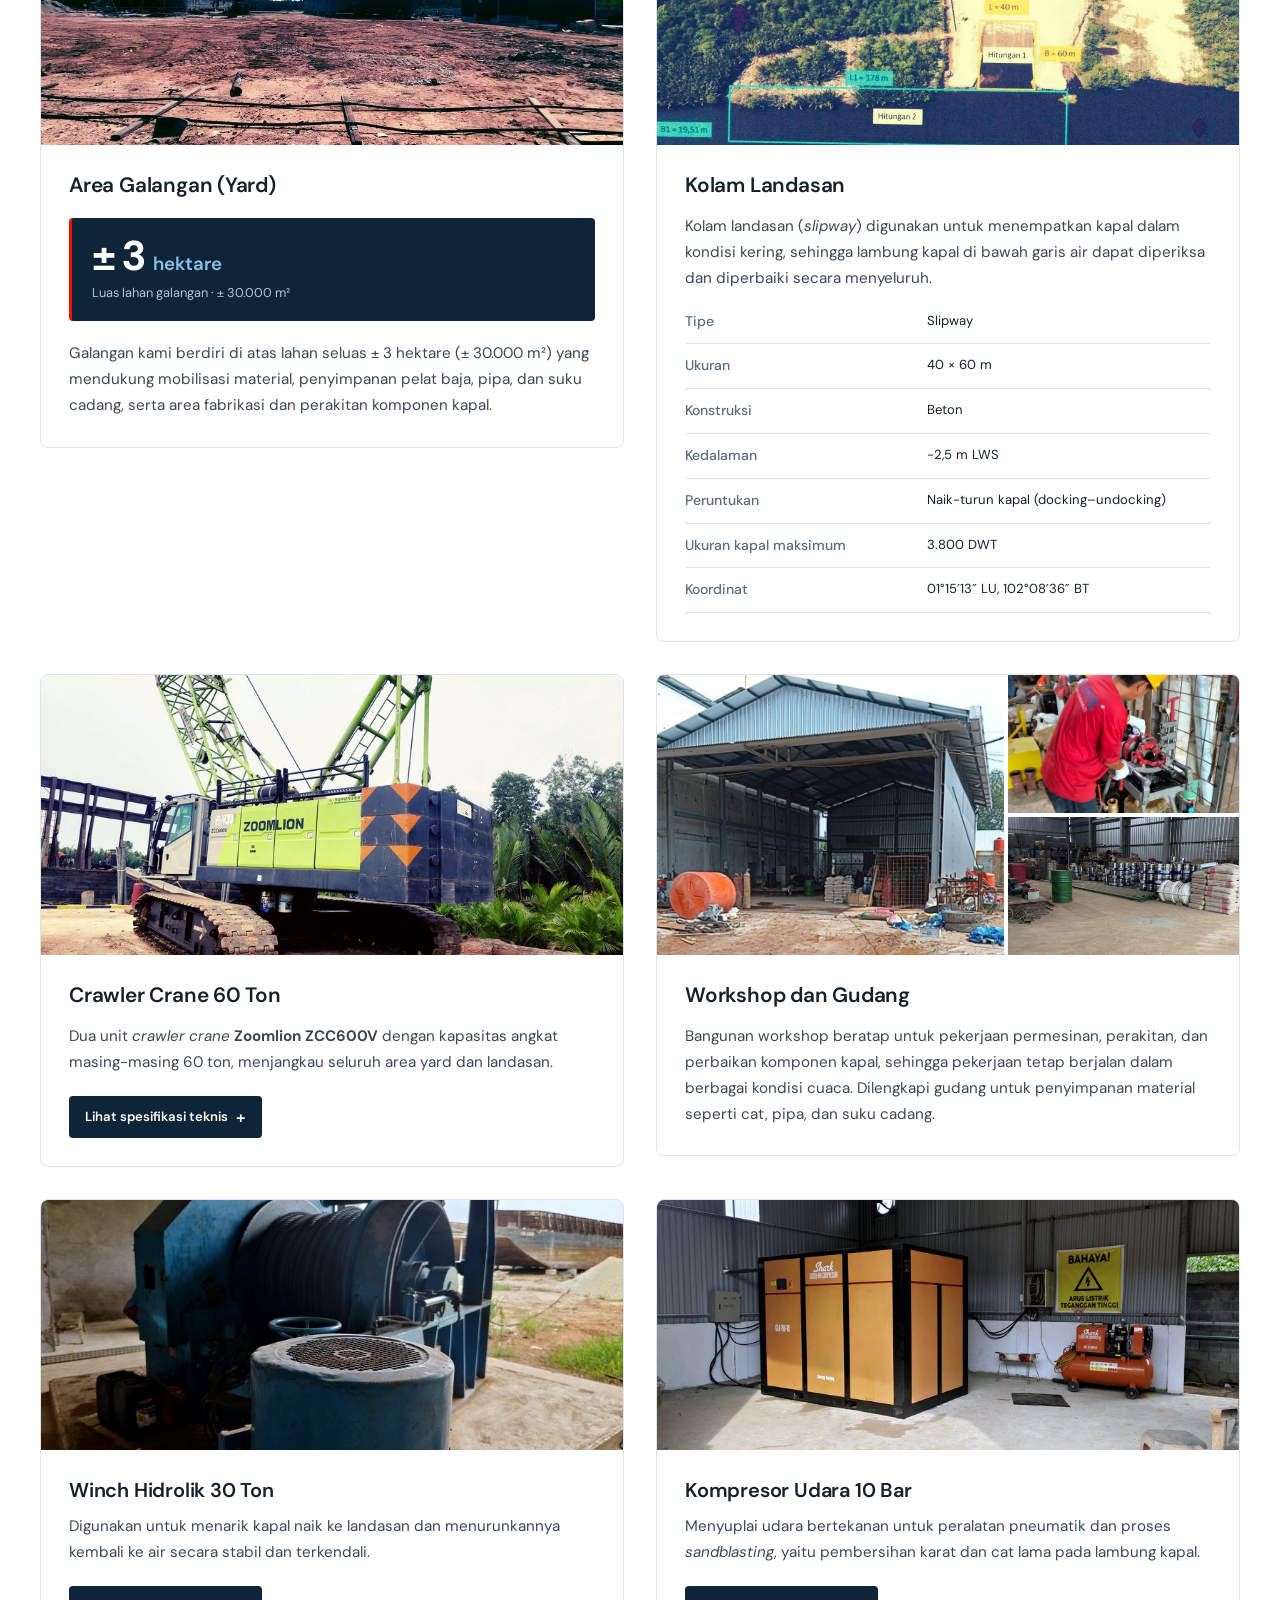
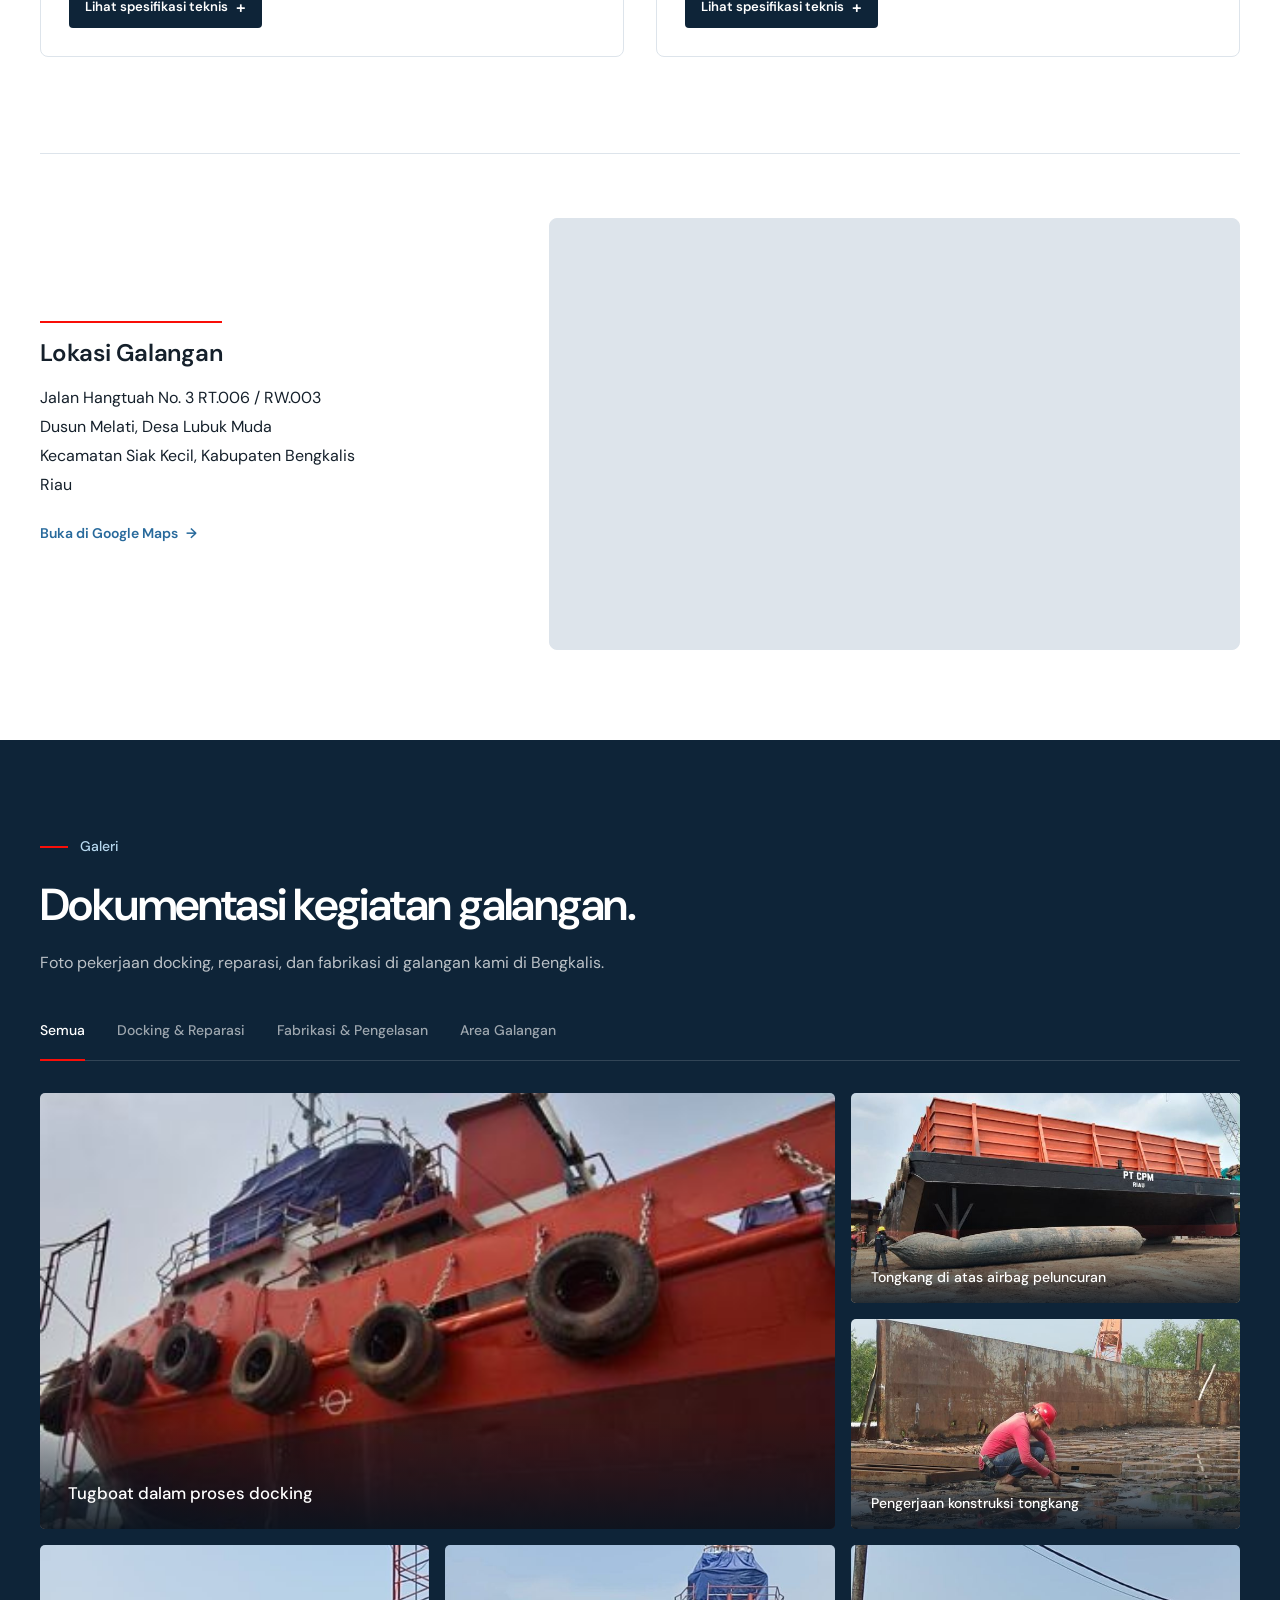
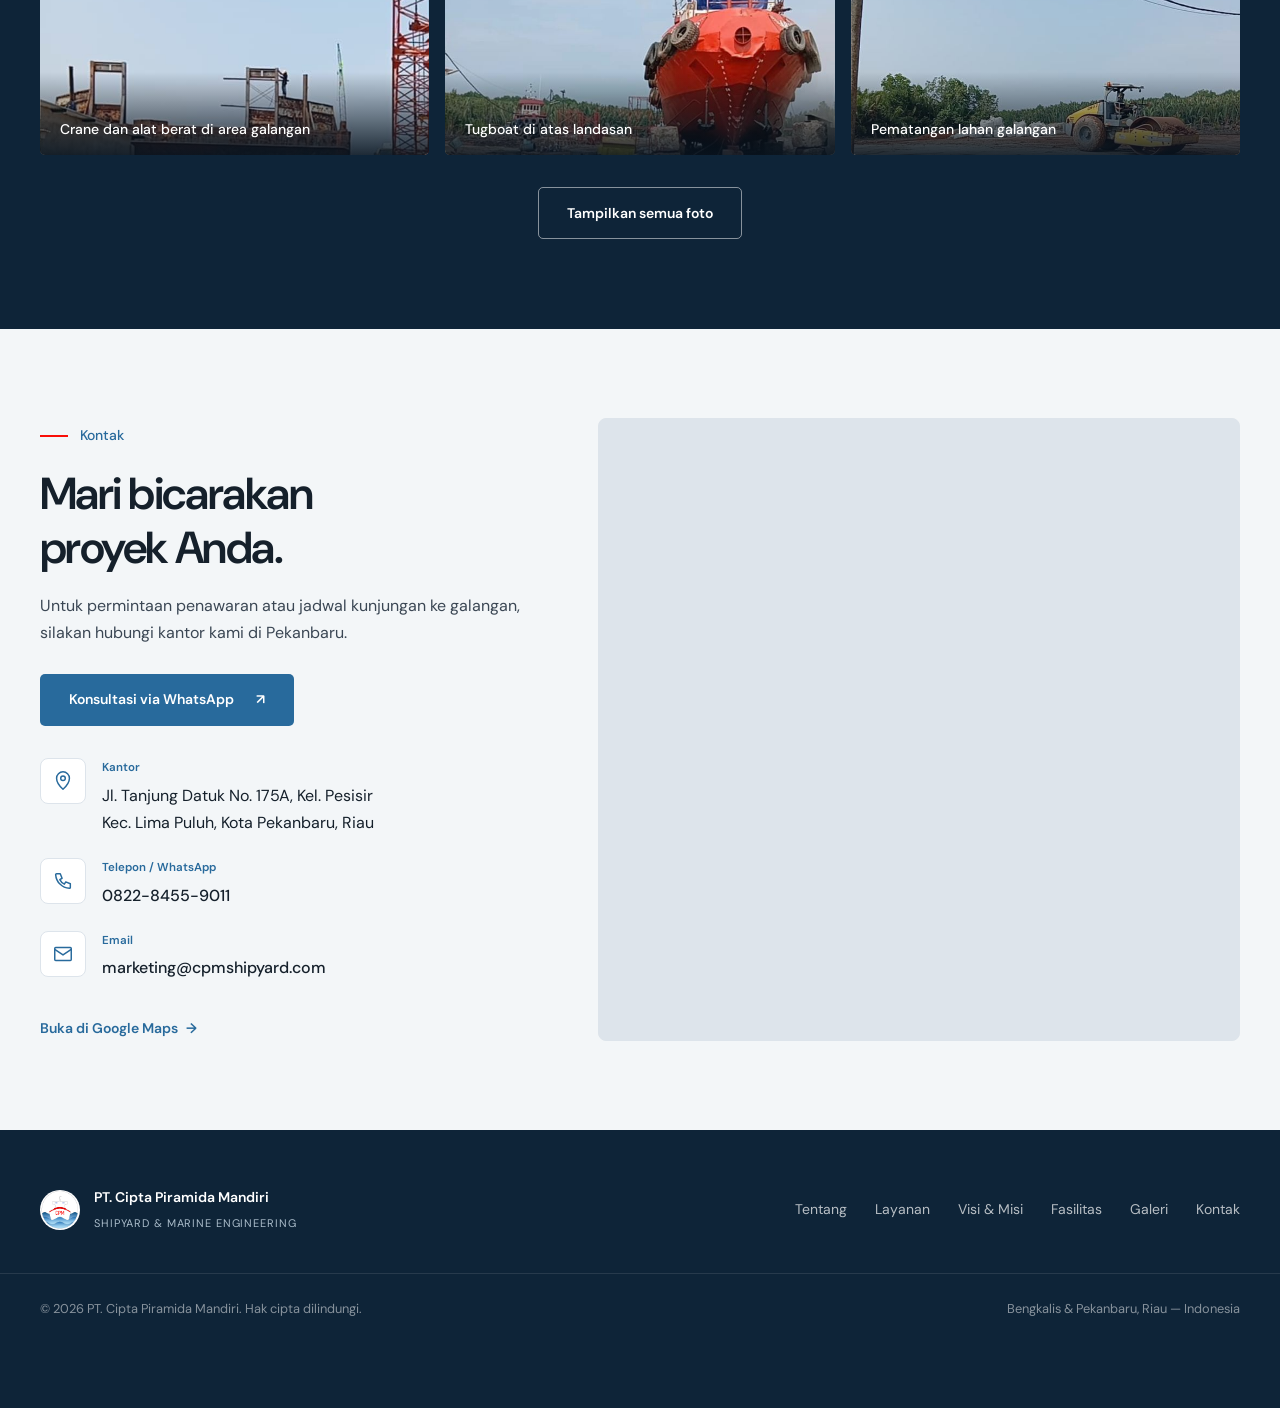
==== commit 69f86d37: "About: use PT CPM tugboat photo Co-Authored-By: Claude Opus 5.5 <noreply@anthropic.com> Claude-Sessi" ====
--- a/index.html
+++ b/index.html
@@ -79,7 +79,7 @@
 <!-- ============ ABOUT ============ -->
 <section class="about" id="tentang">
   <div class="about-band">
-    <div class="about-media"><img src="assets/img/about-tugboat.jpg" alt="Tugboat di atas landasan galangan PT. Cipta Piramida Mandiri" loading="lazy"><span class="about-caption">Keahlian lokal. Komitmen pada kualitas.</span></div>
+    <div class="about-media"><img src="assets/img/about-tugboat.jpg" alt="Tugboat PT CPM di atas airbag peluncuran di galangan" loading="lazy"><span class="about-caption">Keahlian lokal. Komitmen pada kualitas.</span></div>
     <div class="container about-inner">
       <div class="about-content">
         <p class="eyebrow">Tentang Kami</p>
--- a/assets/css/style.css
+++ b/assets/css/style.css
@@ -684,5 +684,8 @@
 .area-value { color: var(--white); }
 .area-value small { color: var(--blue-light); }
 .area-label { color: #b0c6d7; }
-.about-media img { object-position: 65% center; }
+.about-media img { object-position: 42% center; }
 .footer-tag { display: block; margin-top: 4px; font-size: 11px; letter-spacing: .08em; color: #aabcca; }
+
+/* Readable eyebrow labels on dark backgrounds */
+.section-dark .eyebrow, .eyebrow.eyebrow-light { color: #b7d8ef; }
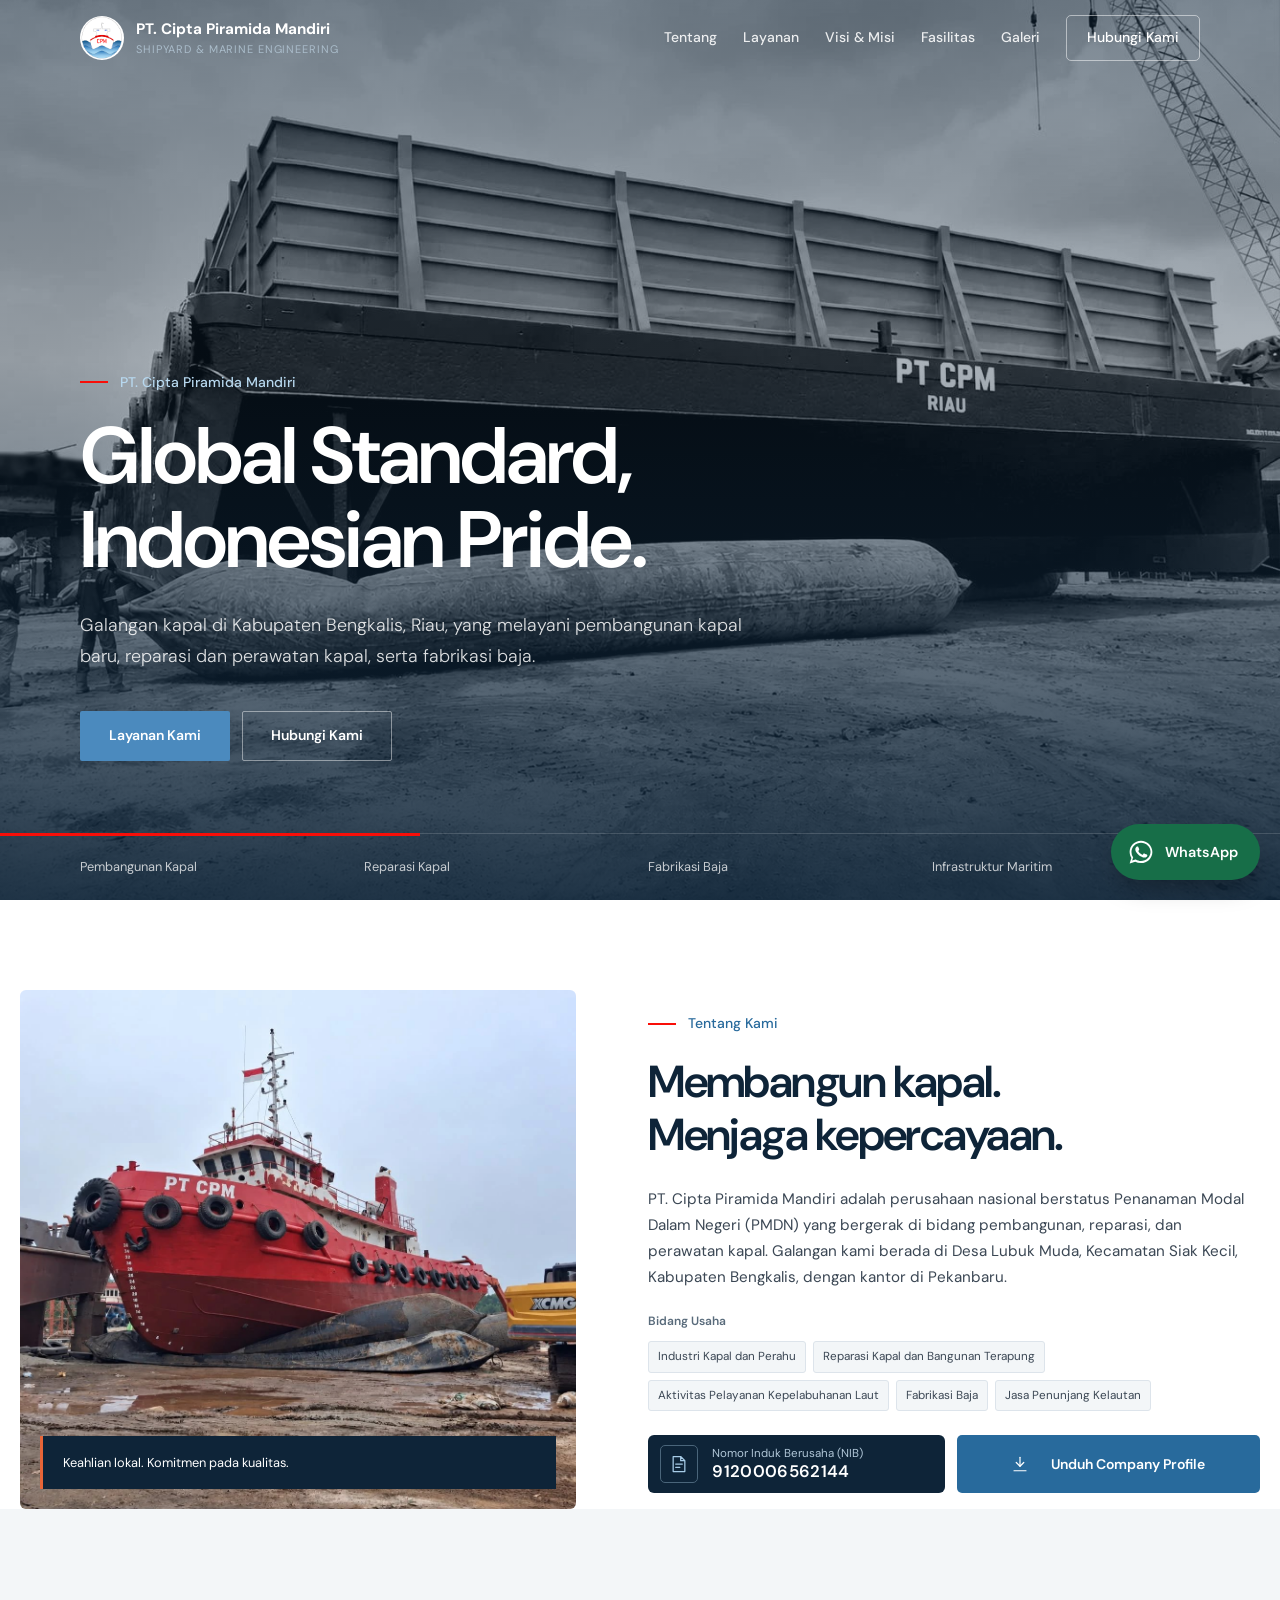
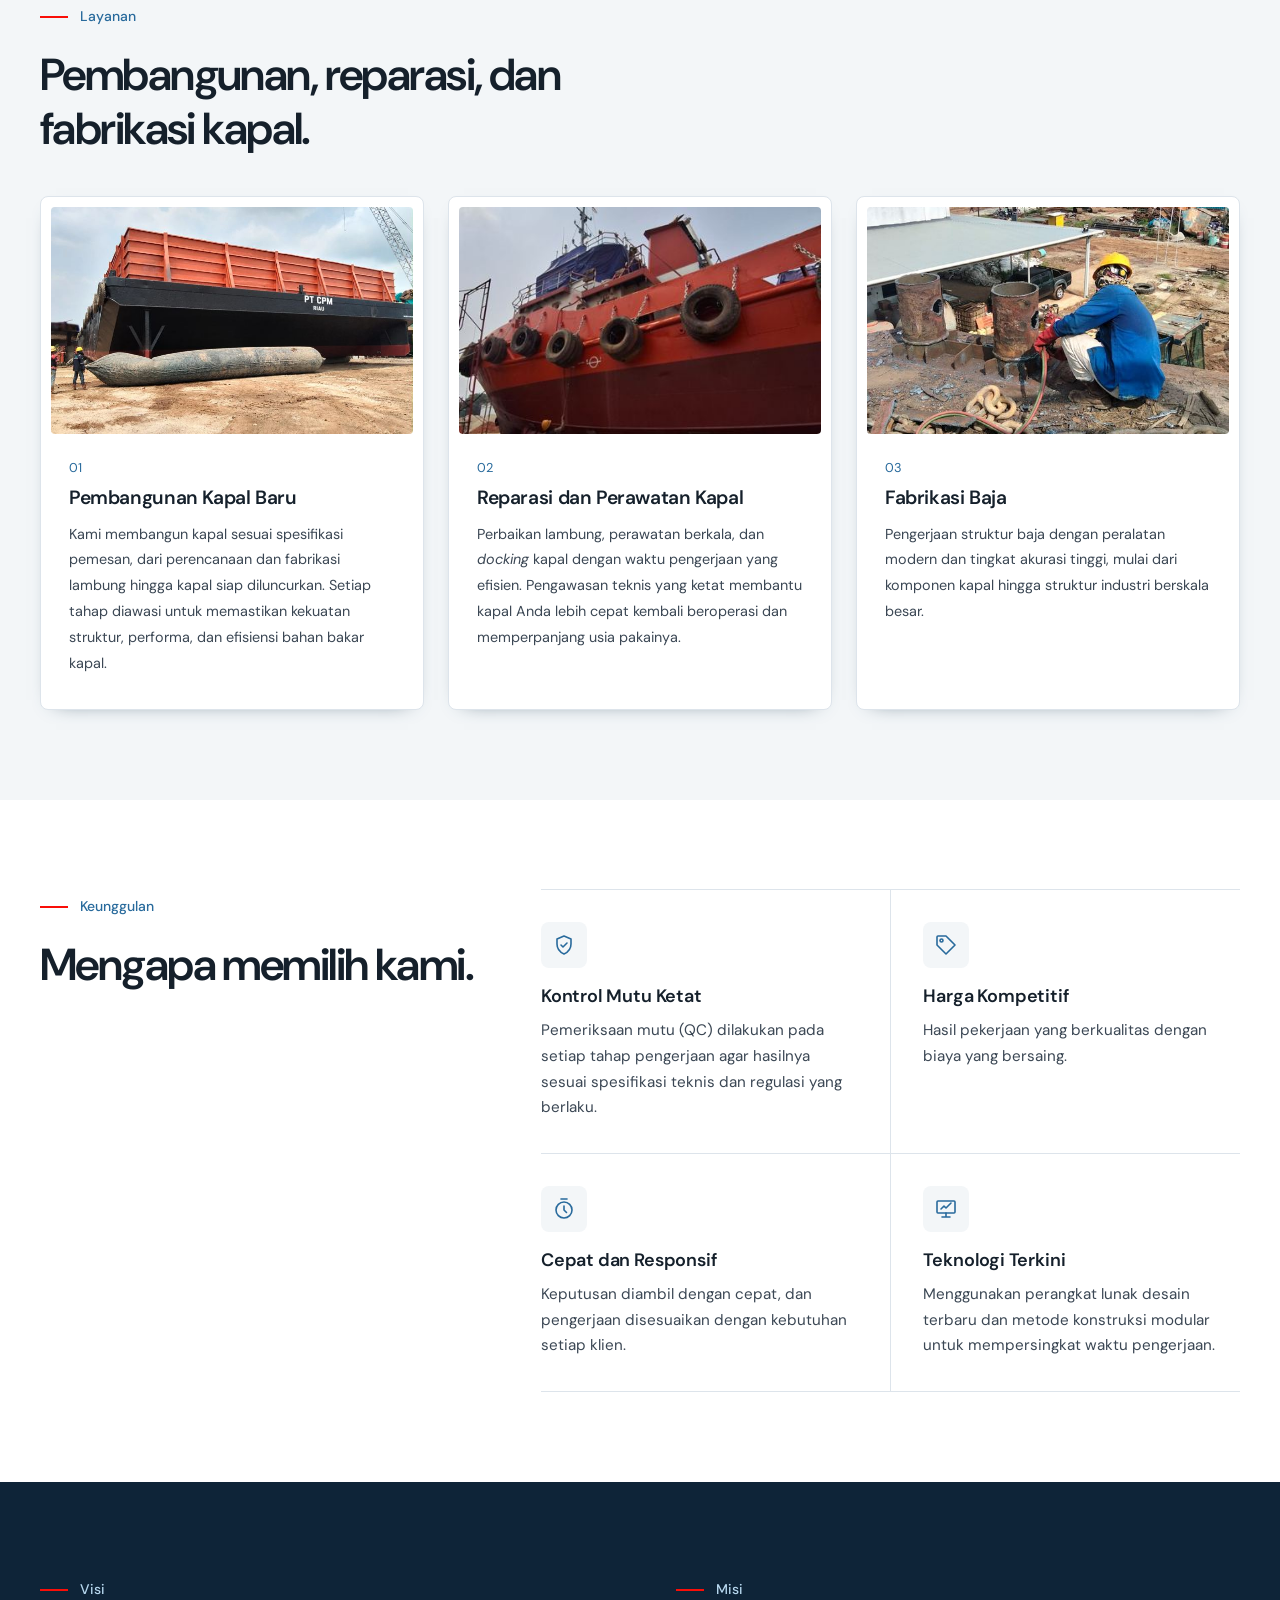
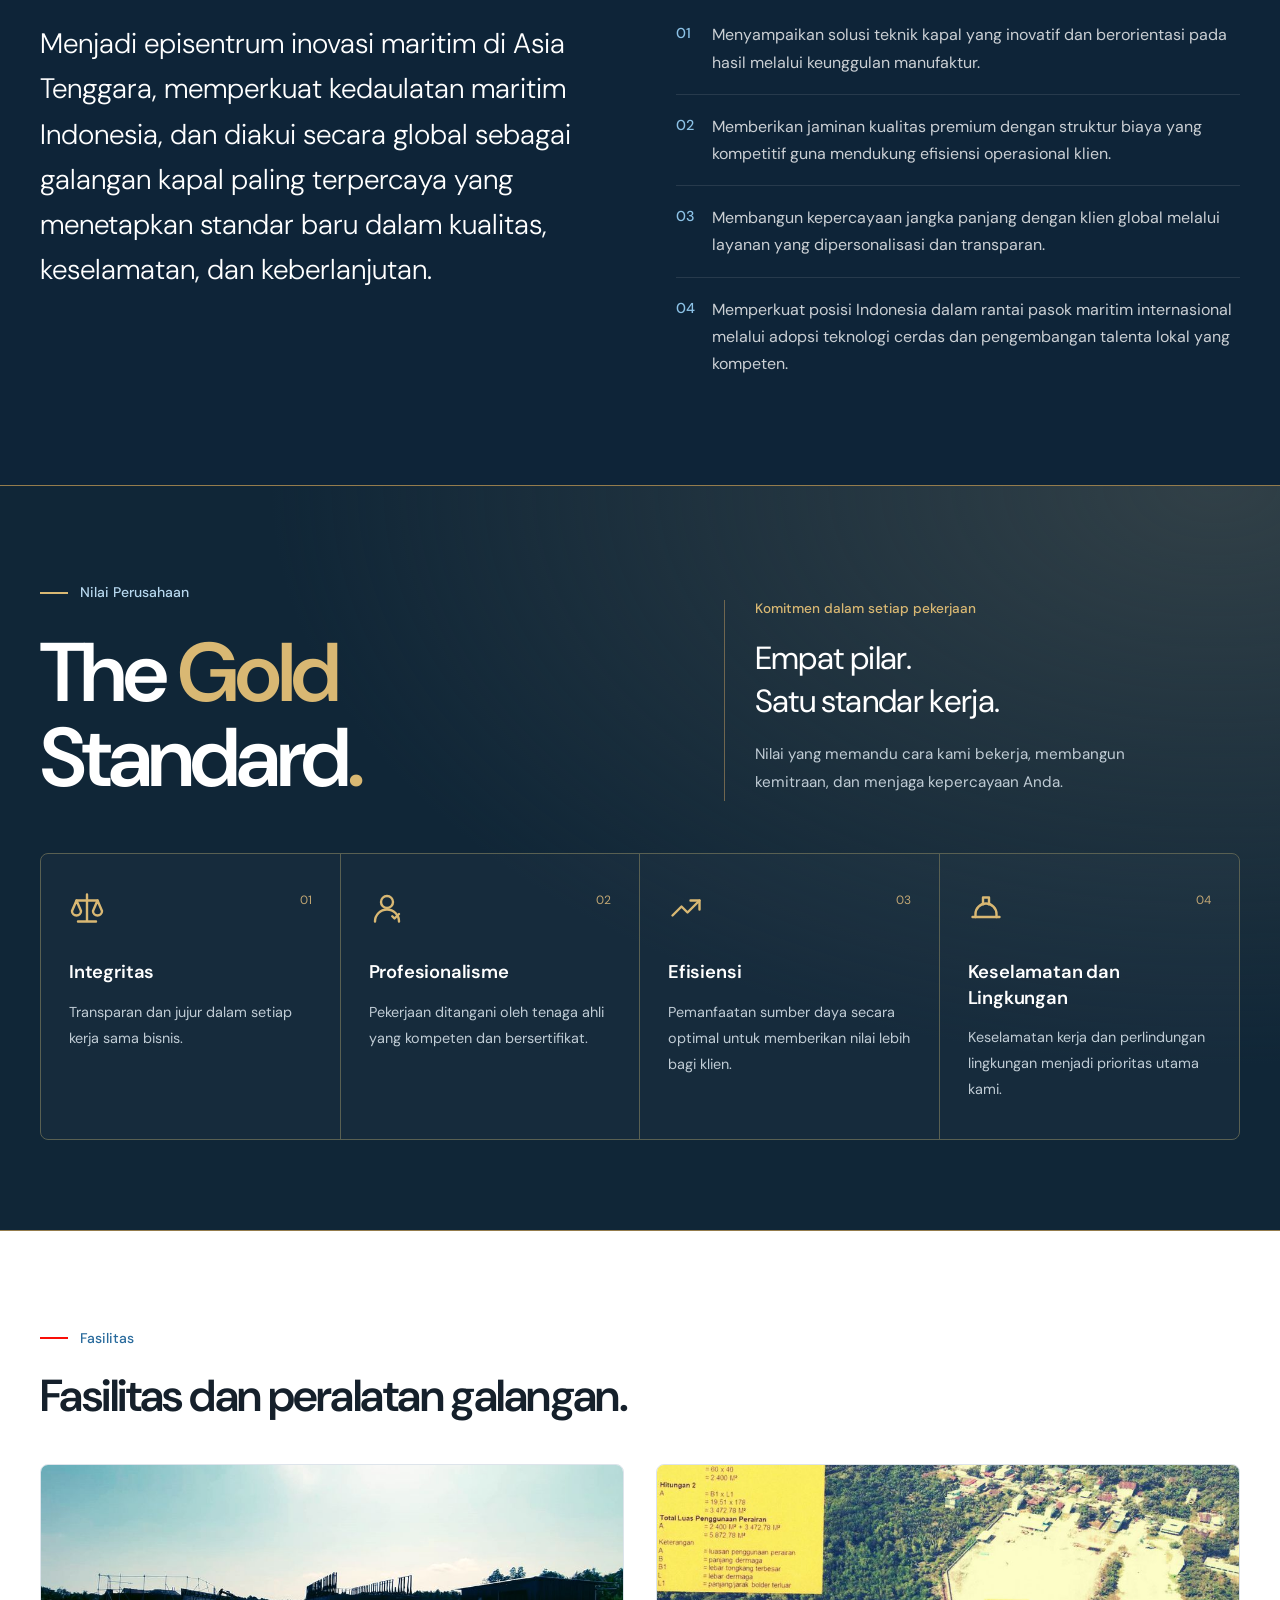
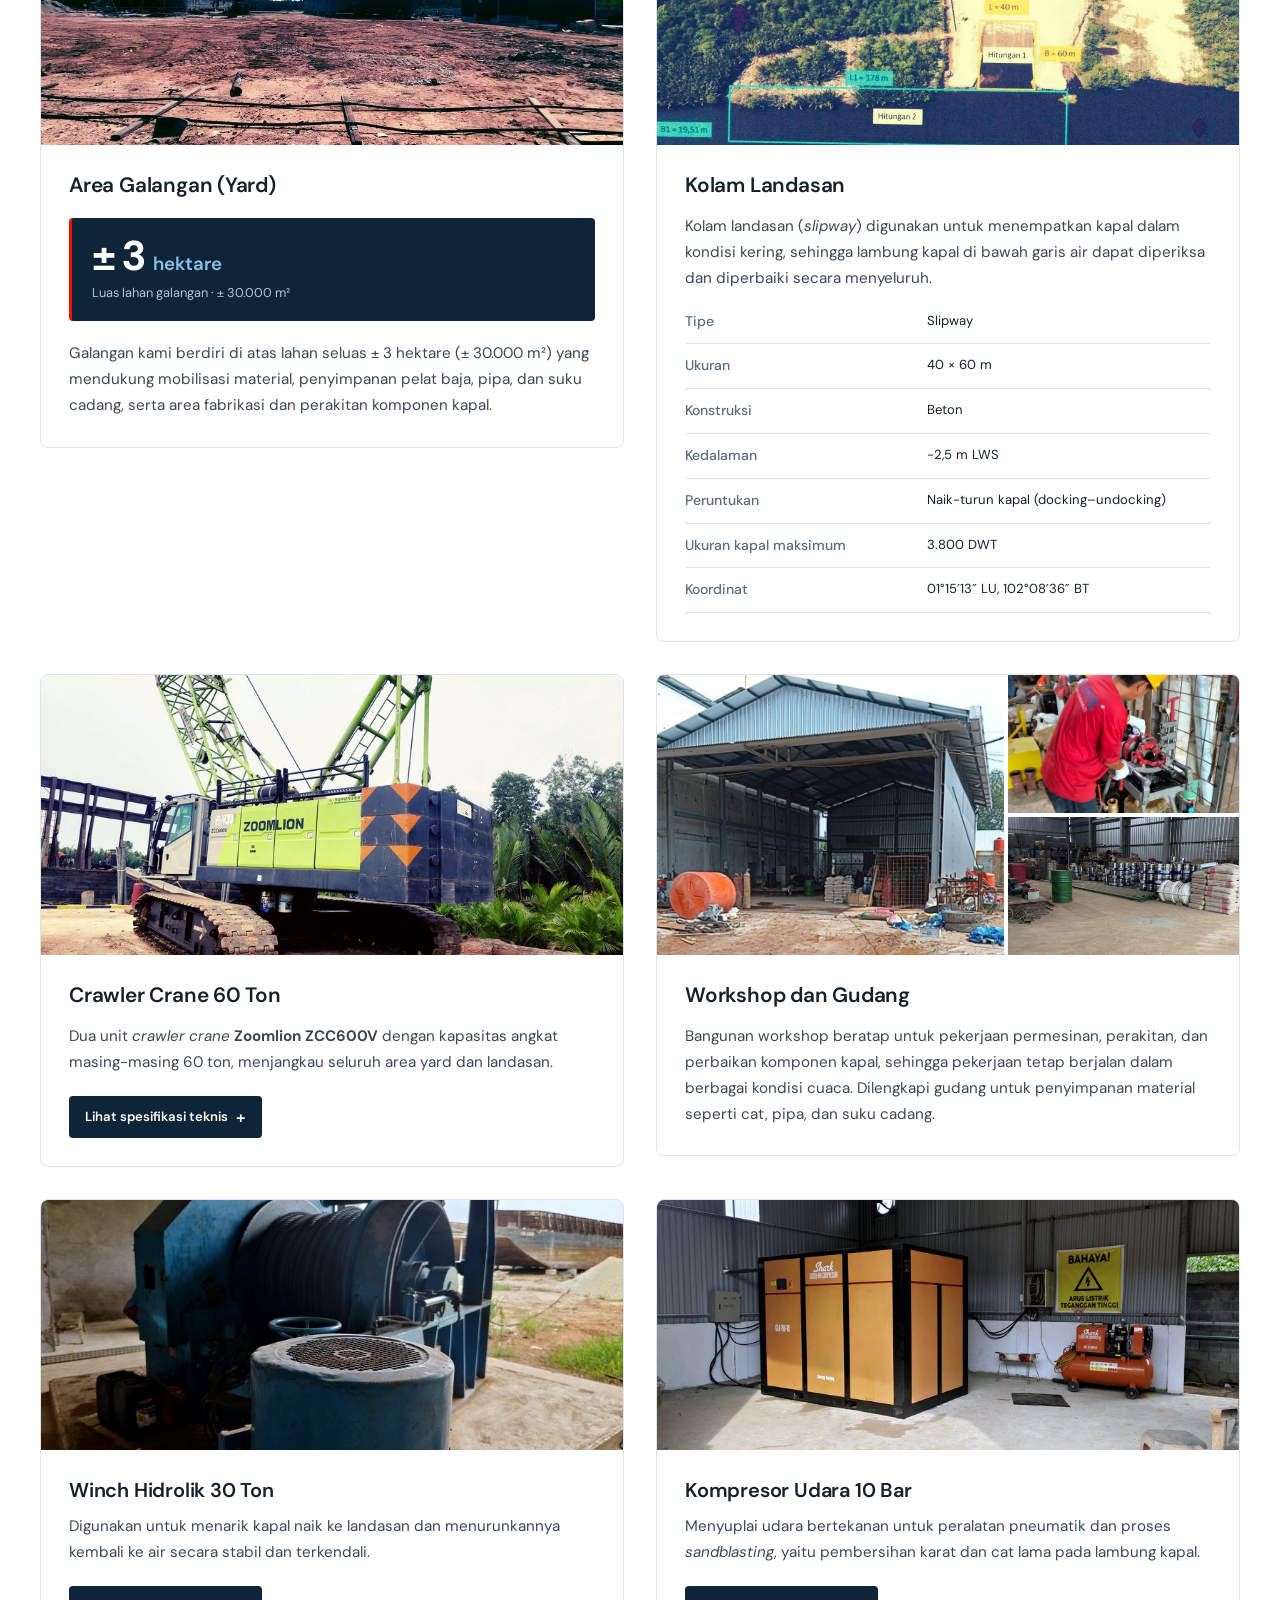
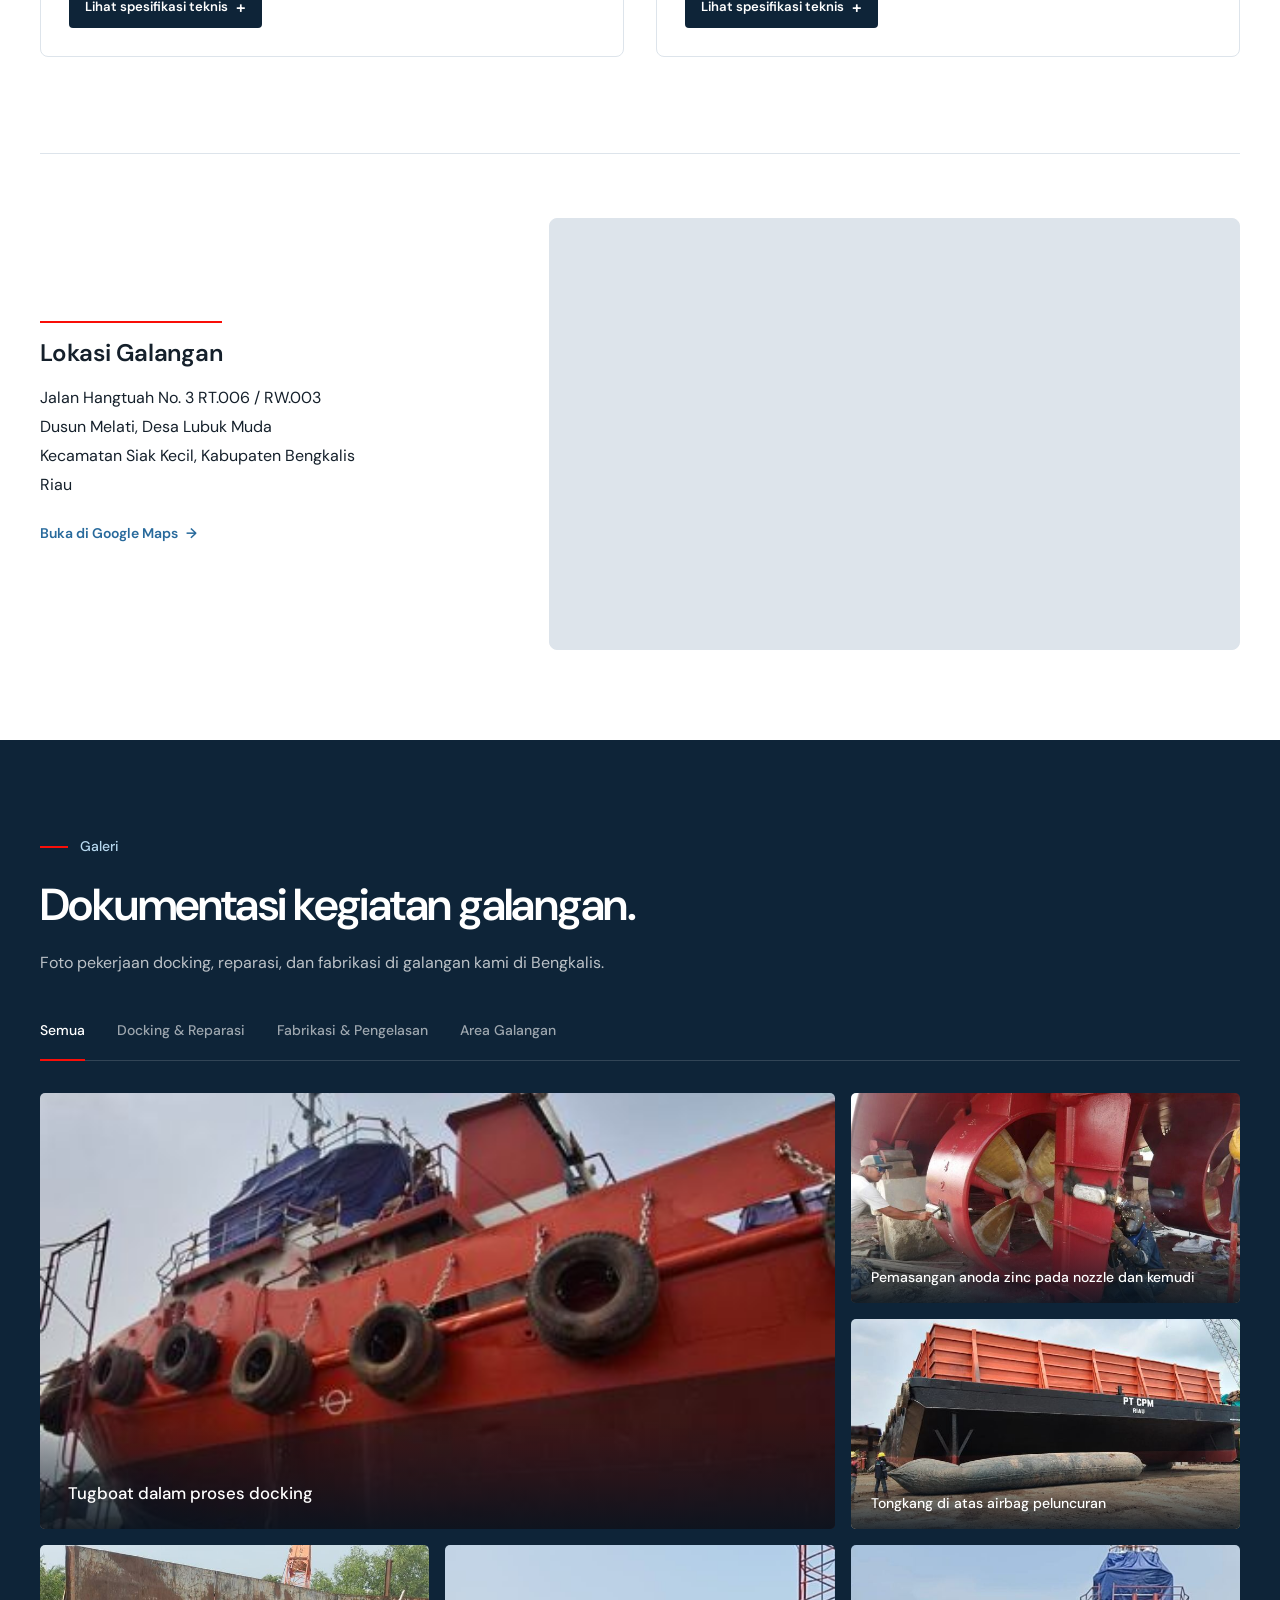
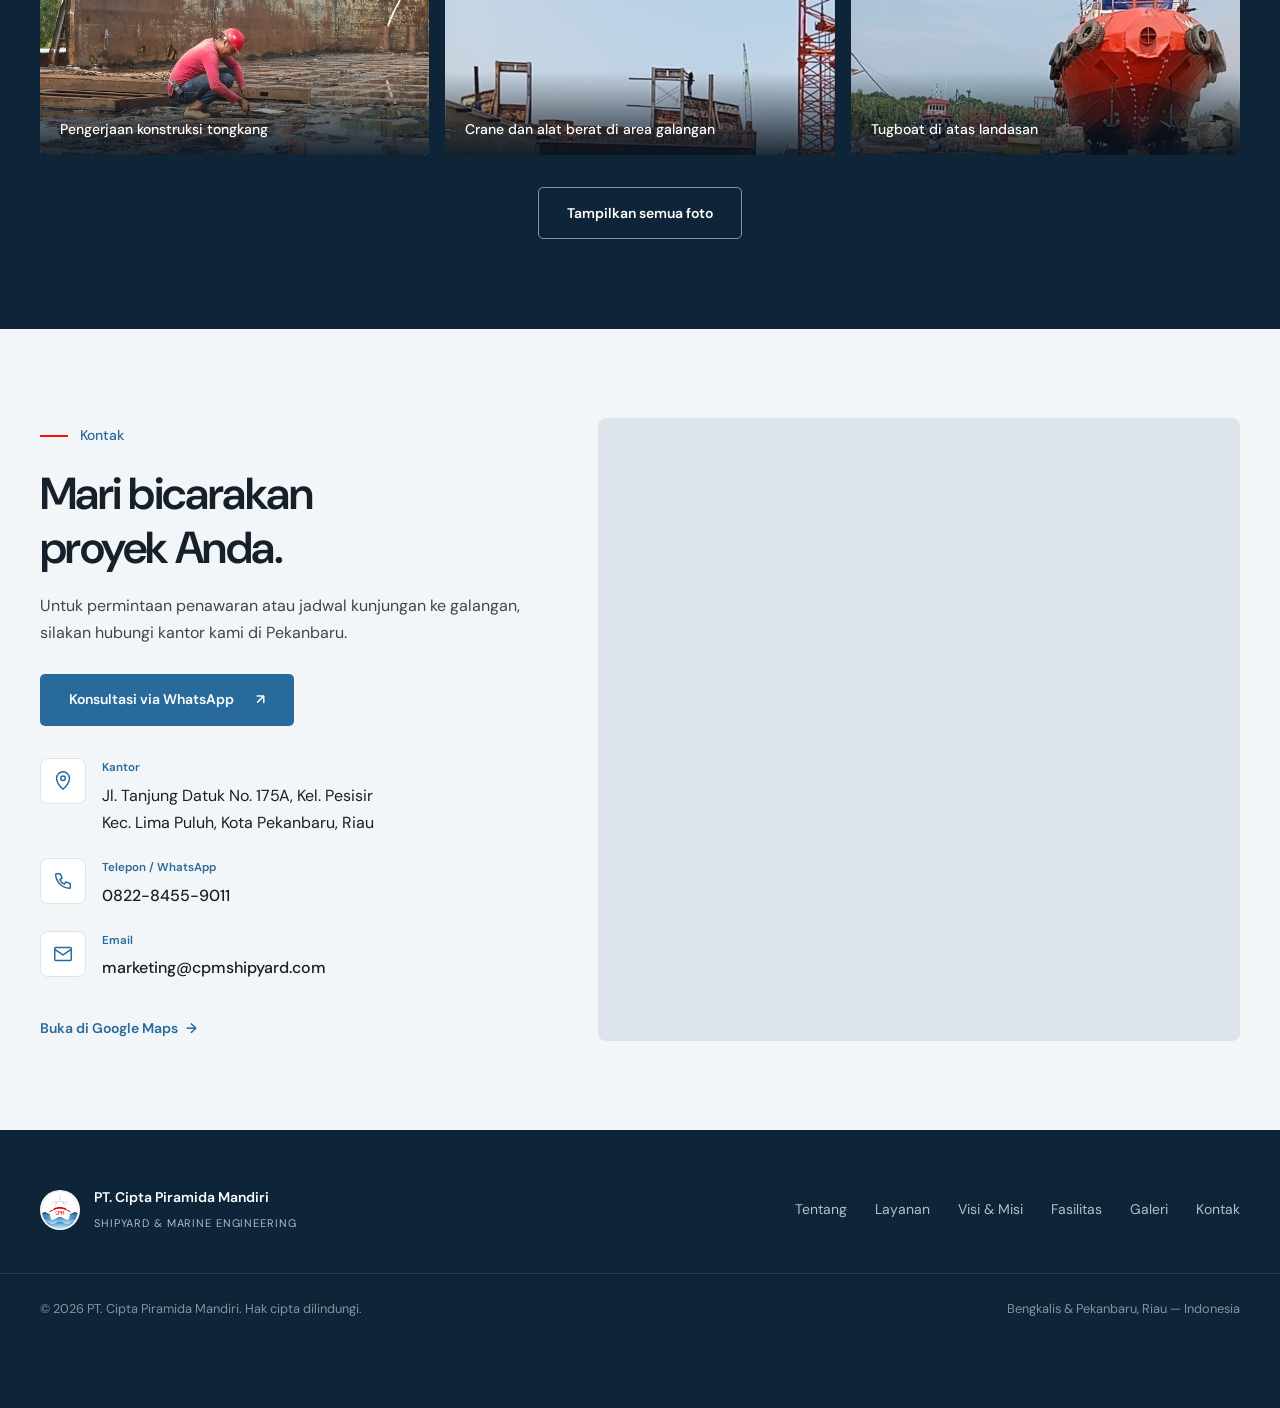
==== commit 9dcdf640: "Gallery: add anode replacement and tugboat airbag photos Ship name on the tugboat photo is blurred. " ====
--- a/index.html
+++ b/index.html
@@ -390,15 +390,18 @@
     </div>
     <div class="gallery">
       <a href="assets/img/dok/tugboat-docking.jpg" data-cat="docking"><img src="assets/img/dok/thumb/tugboat-docking.jpg" alt="Tugboat dalam proses docking" loading="lazy"><span class="g-cap">Tugboat dalam proses docking</span></a>
+      <a href="assets/img/dok/anoda-kemudi.jpg" data-cat="docking"><img src="assets/img/dok/thumb/anoda-kemudi.jpg" alt="Pemasangan anoda zinc pada nozzle dan kemudi" loading="lazy"><span class="g-cap">Pemasangan anoda zinc pada nozzle dan kemudi</span></a>
       <a href="assets/img/dok/tongkang-airbag.jpg" data-cat="fabrikasi"><img src="assets/img/dok/thumb/tongkang-airbag.jpg" alt="Tongkang di atas airbag peluncuran" loading="lazy"><span class="g-cap">Tongkang di atas airbag peluncuran</span></a>
       <a href="assets/img/dok/konstruksi-tongkang.jpg" data-cat="fabrikasi"><img src="assets/img/dok/thumb/konstruksi-tongkang.jpg" alt="Pengerjaan konstruksi tongkang" loading="lazy"><span class="g-cap">Pengerjaan konstruksi tongkang</span></a>
       <a href="assets/img/dok/crane-konstruksi.jpg" data-cat="area"><img src="assets/img/dok/thumb/crane-konstruksi.jpg" alt="Crane dan alat berat di area galangan" loading="lazy"><span class="g-cap">Crane dan alat berat di area galangan</span></a>
       <a href="assets/img/dok/tugboat-landasan.jpg" data-cat="docking"><img src="assets/img/dok/thumb/tugboat-landasan.jpg" alt="Tugboat di atas landasan" loading="lazy"><span class="g-cap">Tugboat di atas landasan</span></a>
       <a href="assets/img/dok/pematangan-lahan.jpg" data-cat="area"><img src="assets/img/dok/thumb/pematangan-lahan.jpg" alt="Pematangan lahan galangan" loading="lazy"><span class="g-cap">Pematangan lahan galangan</span></a>
       <a href="assets/img/dok/kemudi-propeller.jpg" data-cat="docking"><img src="assets/img/dok/thumb/kemudi-propeller.jpg" alt="Pemeriksaan kemudi dan propeller" loading="lazy"><span class="g-cap">Pemeriksaan kemudi dan propeller</span></a>
+      <a href="assets/img/dok/anoda-lambung.jpg" data-cat="docking"><img src="assets/img/dok/thumb/anoda-lambung.jpg" alt="Pengelasan anoda zinc di lambung kapal" loading="lazy"><span class="g-cap">Pengelasan anoda zinc di lambung kapal</span></a>
       <a href="assets/img/dok/sungai-galangan.jpg" data-cat="area"><img src="assets/img/dok/thumb/sungai-galangan.jpg" alt="Alur sungai di depan galangan" loading="lazy"><span class="g-cap">Alur sungai di depan galangan</span></a>
       <a href="assets/img/dok/propeller-kemudi.jpg" data-cat="docking"><img src="assets/img/dok/thumb/propeller-kemudi.jpg" alt="Perawatan propeller dan kemudi" loading="lazy"><span class="g-cap">Perawatan propeller dan kemudi</span></a>
       <a href="assets/img/dok/tugboat-yard.jpg" data-cat="area"><img src="assets/img/dok/thumb/tugboat-yard.jpg" alt="Tugboat di area yard" loading="lazy"><span class="g-cap">Tugboat di area yard</span></a>
+      <a href="assets/img/dok/tugboat-airbag.jpg" data-cat="docking"><img src="assets/img/dok/thumb/tugboat-airbag.jpg" alt="Tugboat di atas airbag peluncuran" loading="lazy"><span class="g-cap">Tugboat di atas airbag peluncuran</span></a>
       <a href="assets/img/dok/propeller.jpg" data-cat="docking"><img src="assets/img/dok/thumb/propeller.jpg" alt="Pemeriksaan propeller" loading="lazy"><span class="g-cap">Pemeriksaan propeller</span></a>
       <a href="assets/img/dok/tongkang-landasan.jpg" data-cat="area"><img src="assets/img/dok/thumb/tongkang-landasan.jpg" alt="Tongkang di landasan" loading="lazy"><span class="g-cap">Tongkang di landasan</span></a>
       <a href="assets/img/dok/dermaga.jpg" data-cat="area"><img src="assets/img/dok/thumb/dermaga.jpg" alt="Alat berat di tepi dermaga" loading="lazy"><span class="g-cap">Alat berat di tepi dermaga</span></a>
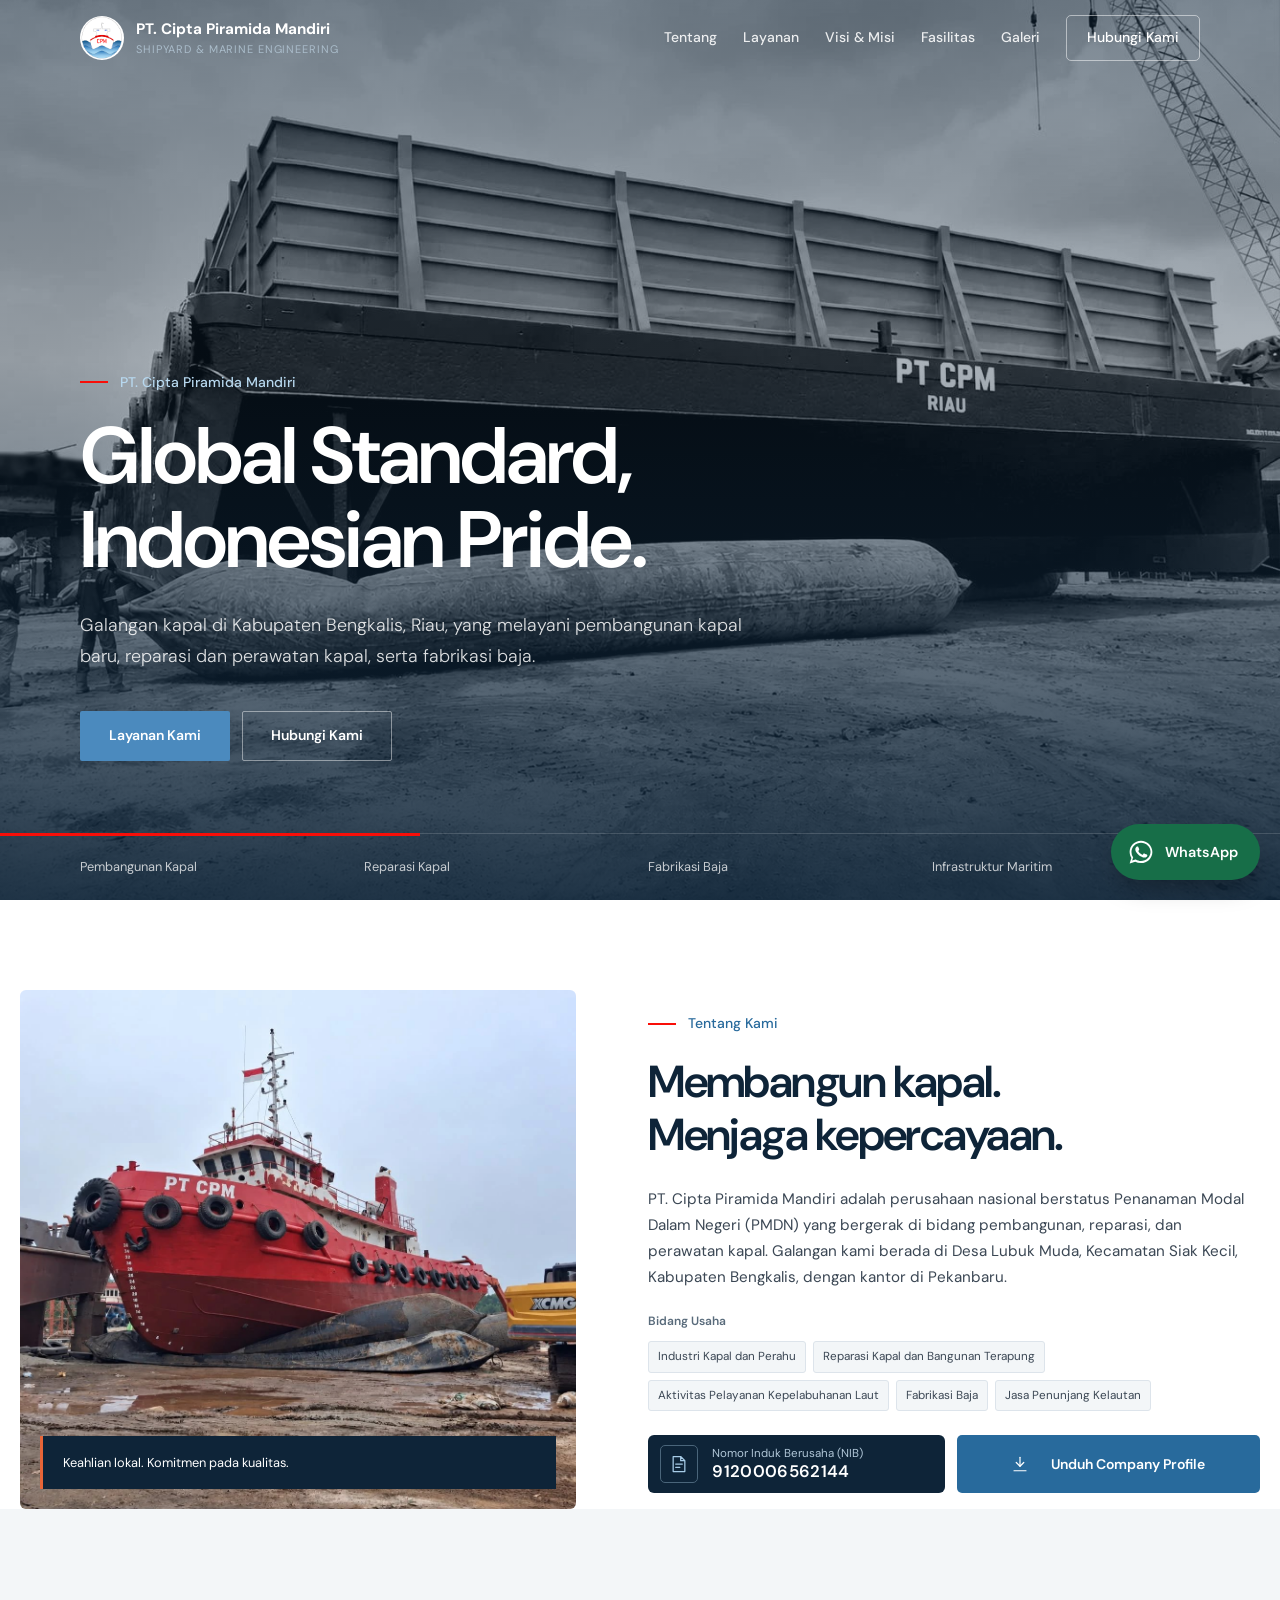
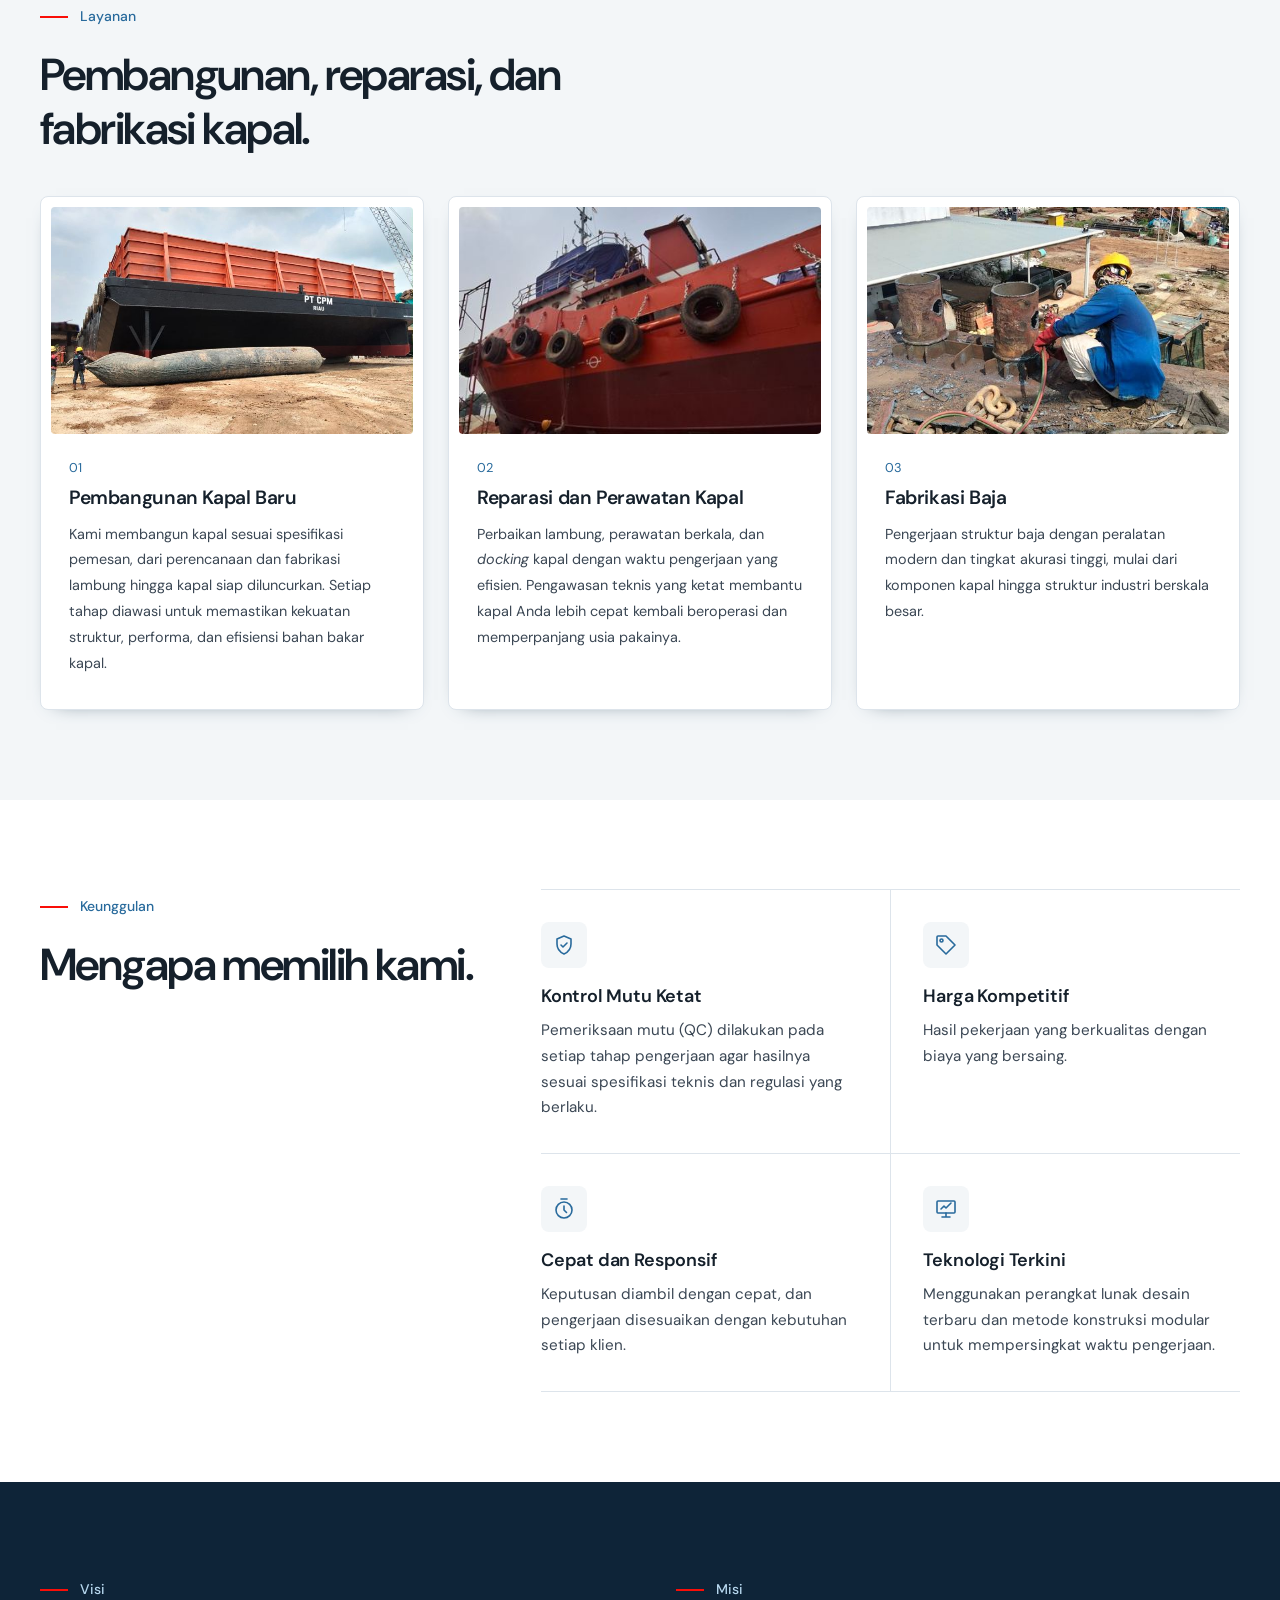
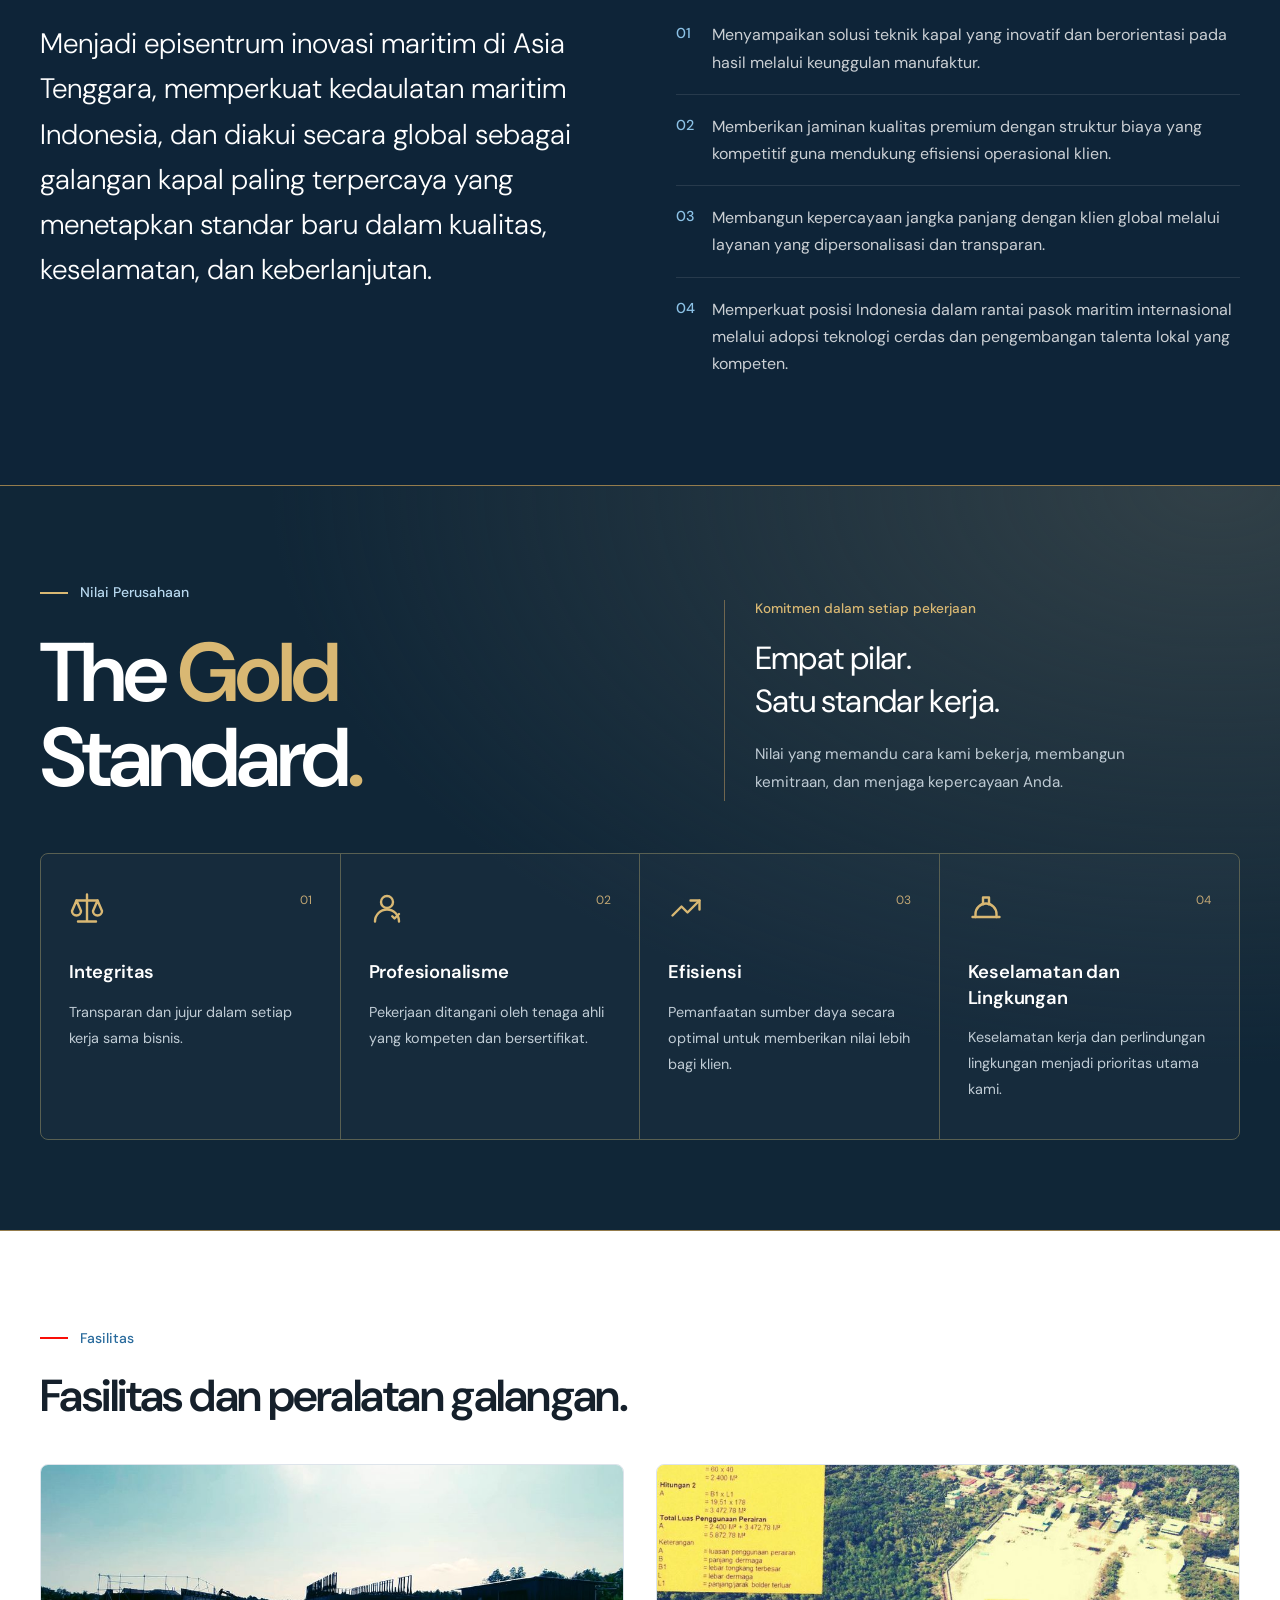
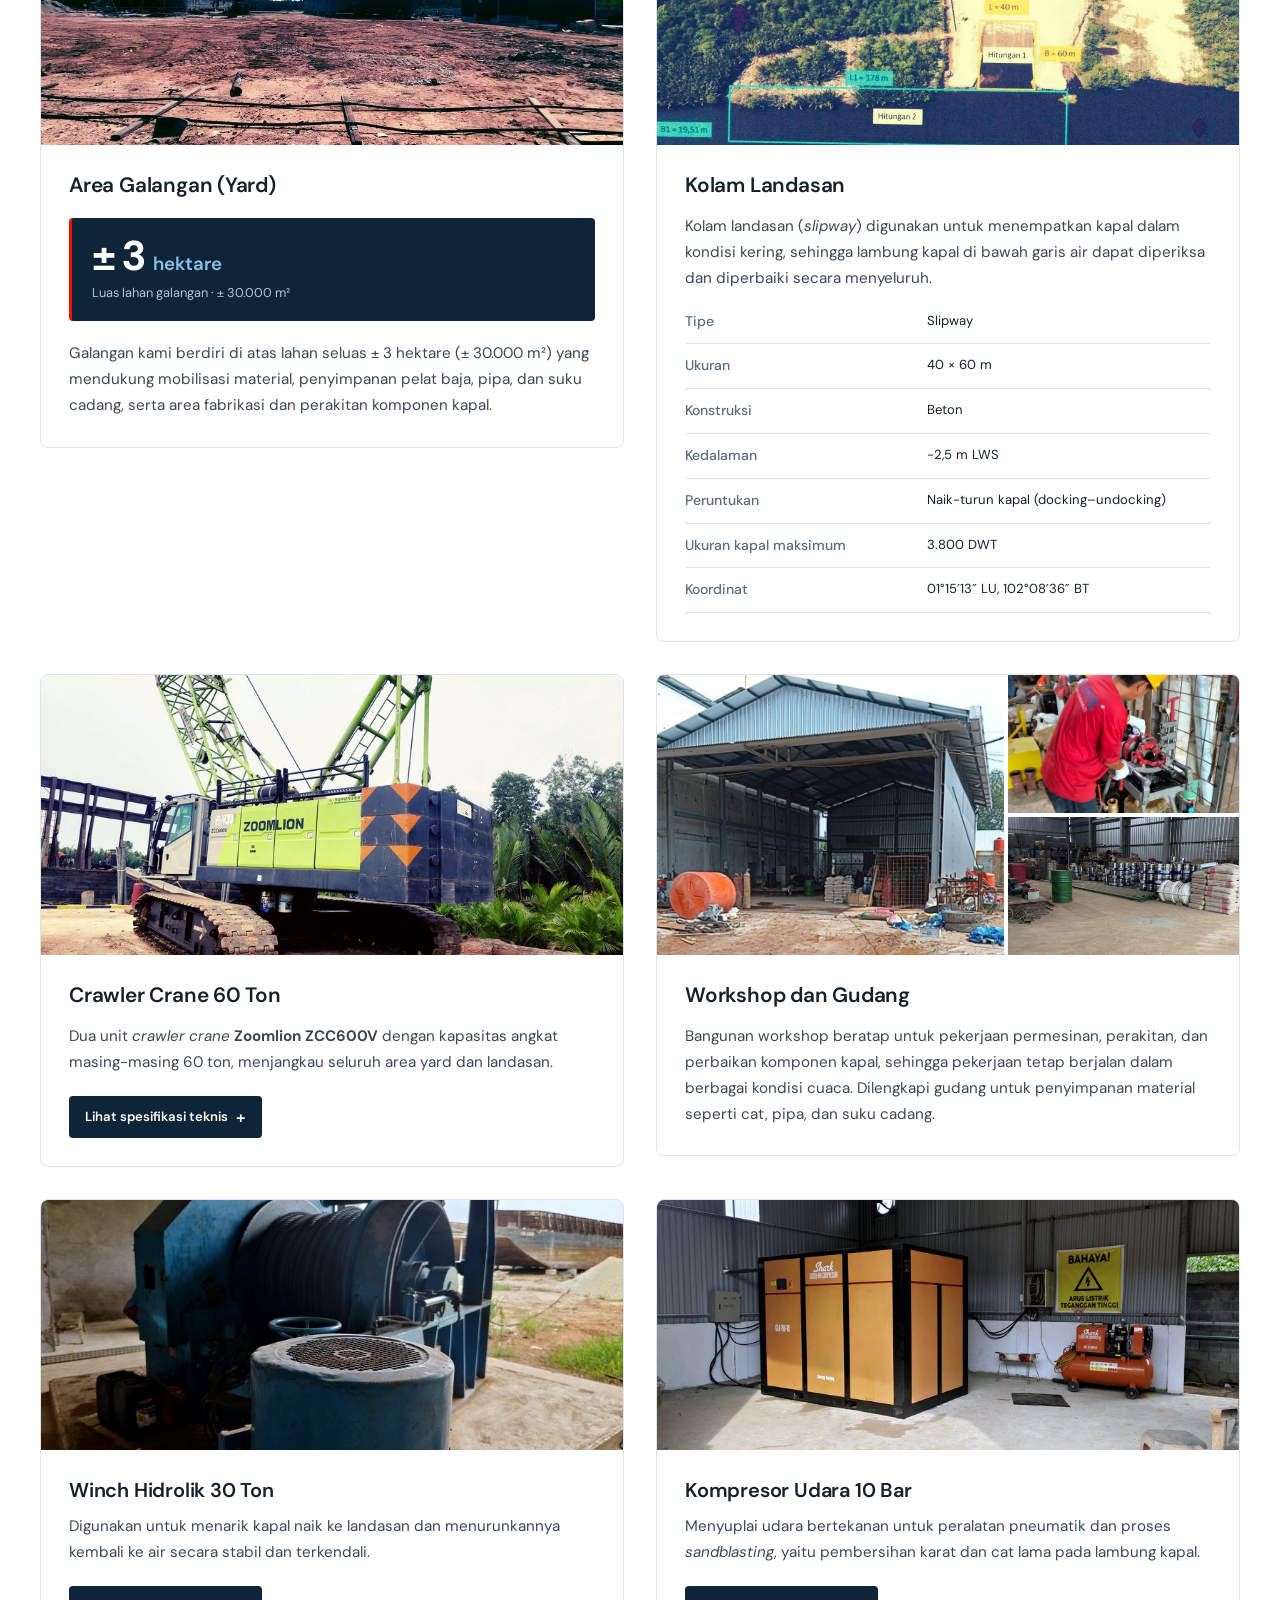
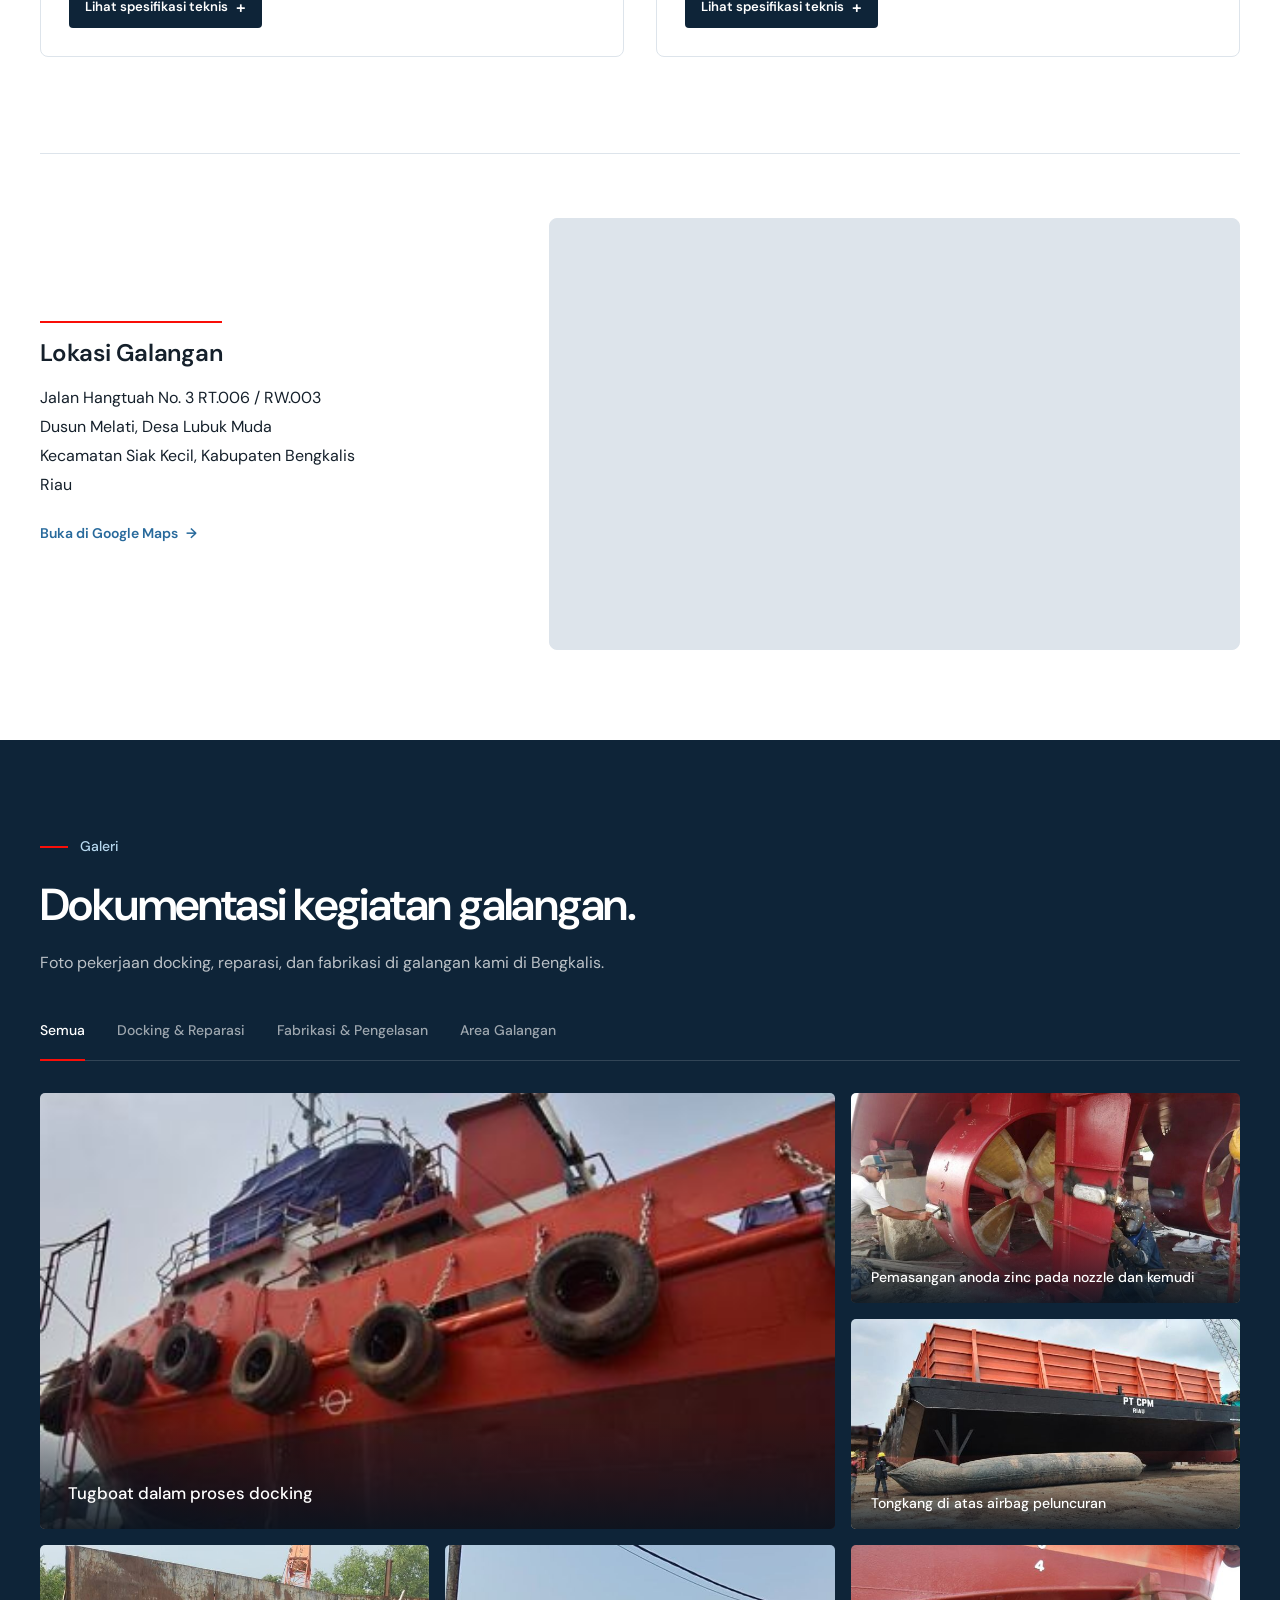
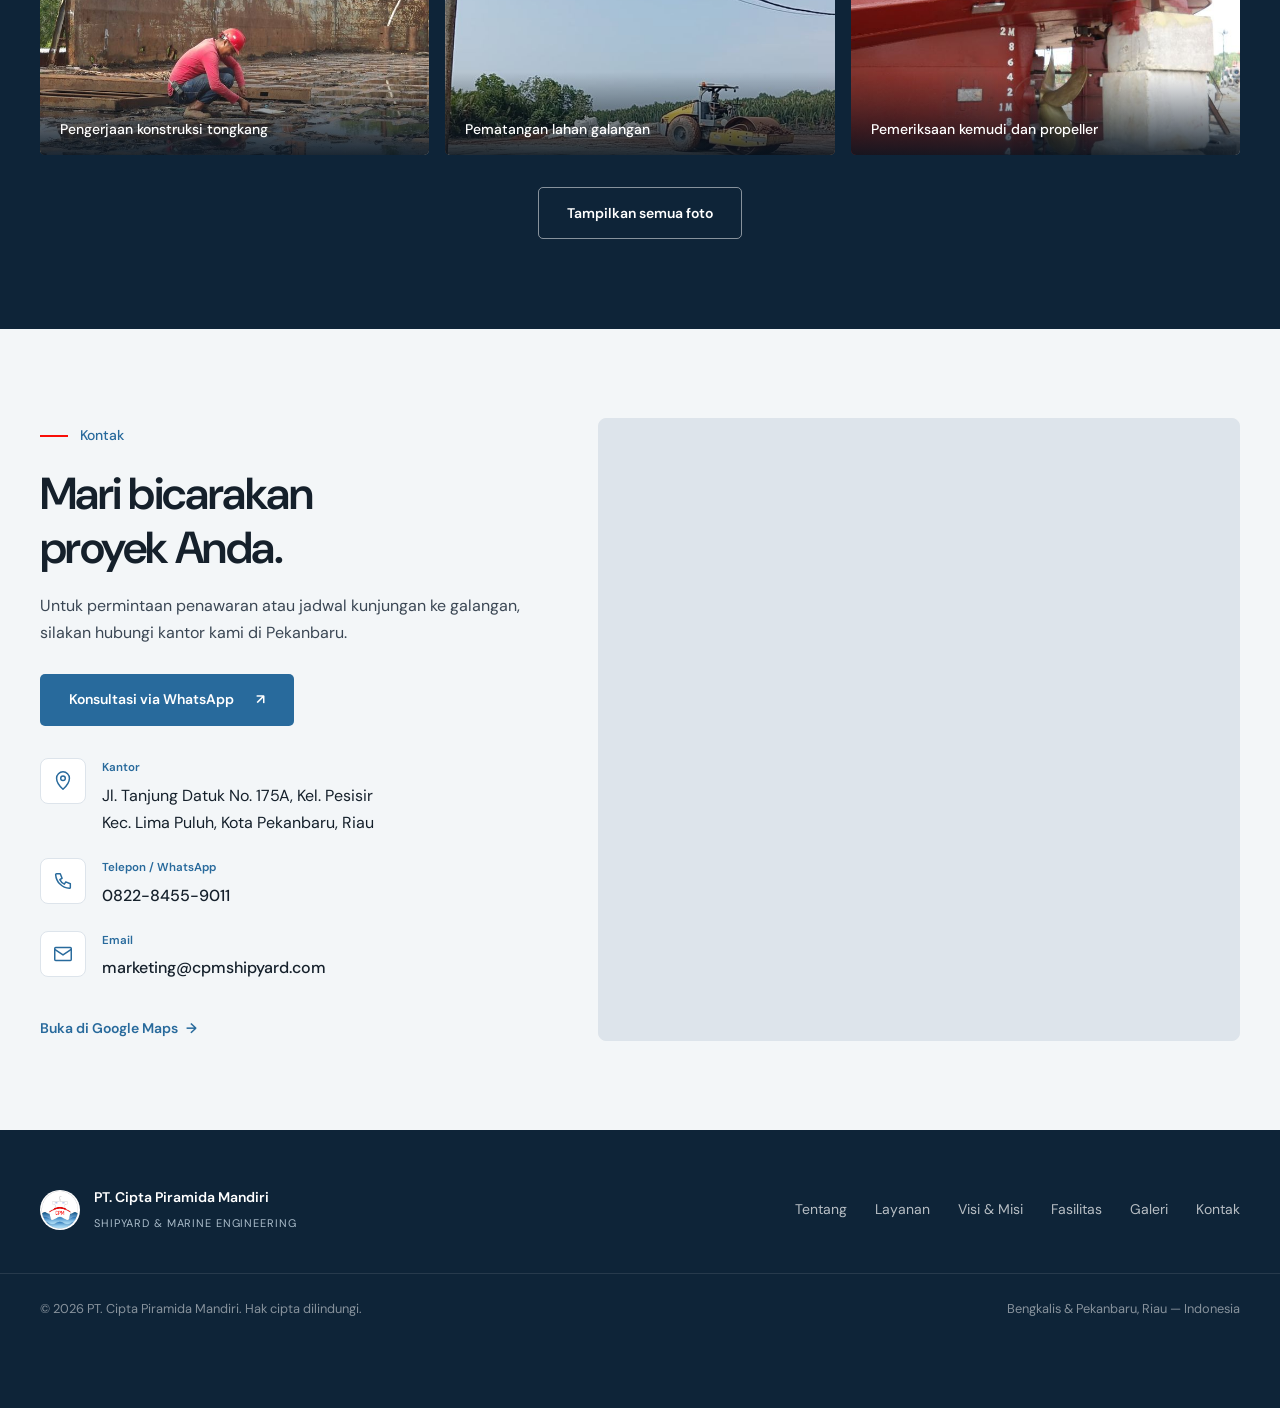
==== commit af43ef40: "Gallery: remove crane and tugboat-on-slipway photos Co-Authored-By: Claude Opus 5.5 <noreply@anthrop" ====
--- a/index.html
+++ b/index.html
@@ -393,8 +393,6 @@
       <a href="assets/img/dok/anoda-kemudi.jpg" data-cat="docking"><img src="assets/img/dok/thumb/anoda-kemudi.jpg" alt="Pemasangan anoda zinc pada nozzle dan kemudi" loading="lazy"><span class="g-cap">Pemasangan anoda zinc pada nozzle dan kemudi</span></a>
       <a href="assets/img/dok/tongkang-airbag.jpg" data-cat="fabrikasi"><img src="assets/img/dok/thumb/tongkang-airbag.jpg" alt="Tongkang di atas airbag peluncuran" loading="lazy"><span class="g-cap">Tongkang di atas airbag peluncuran</span></a>
       <a href="assets/img/dok/konstruksi-tongkang.jpg" data-cat="fabrikasi"><img src="assets/img/dok/thumb/konstruksi-tongkang.jpg" alt="Pengerjaan konstruksi tongkang" loading="lazy"><span class="g-cap">Pengerjaan konstruksi tongkang</span></a>
-      <a href="assets/img/dok/crane-konstruksi.jpg" data-cat="area"><img src="assets/img/dok/thumb/crane-konstruksi.jpg" alt="Crane dan alat berat di area galangan" loading="lazy"><span class="g-cap">Crane dan alat berat di area galangan</span></a>
-      <a href="assets/img/dok/tugboat-landasan.jpg" data-cat="docking"><img src="assets/img/dok/thumb/tugboat-landasan.jpg" alt="Tugboat di atas landasan" loading="lazy"><span class="g-cap">Tugboat di atas landasan</span></a>
       <a href="assets/img/dok/pematangan-lahan.jpg" data-cat="area"><img src="assets/img/dok/thumb/pematangan-lahan.jpg" alt="Pematangan lahan galangan" loading="lazy"><span class="g-cap">Pematangan lahan galangan</span></a>
       <a href="assets/img/dok/kemudi-propeller.jpg" data-cat="docking"><img src="assets/img/dok/thumb/kemudi-propeller.jpg" alt="Pemeriksaan kemudi dan propeller" loading="lazy"><span class="g-cap">Pemeriksaan kemudi dan propeller</span></a>
       <a href="assets/img/dok/anoda-lambung.jpg" data-cat="docking"><img src="assets/img/dok/thumb/anoda-lambung.jpg" alt="Pengelasan anoda zinc di lambung kapal" loading="lazy"><span class="g-cap">Pengelasan anoda zinc di lambung kapal</span></a>
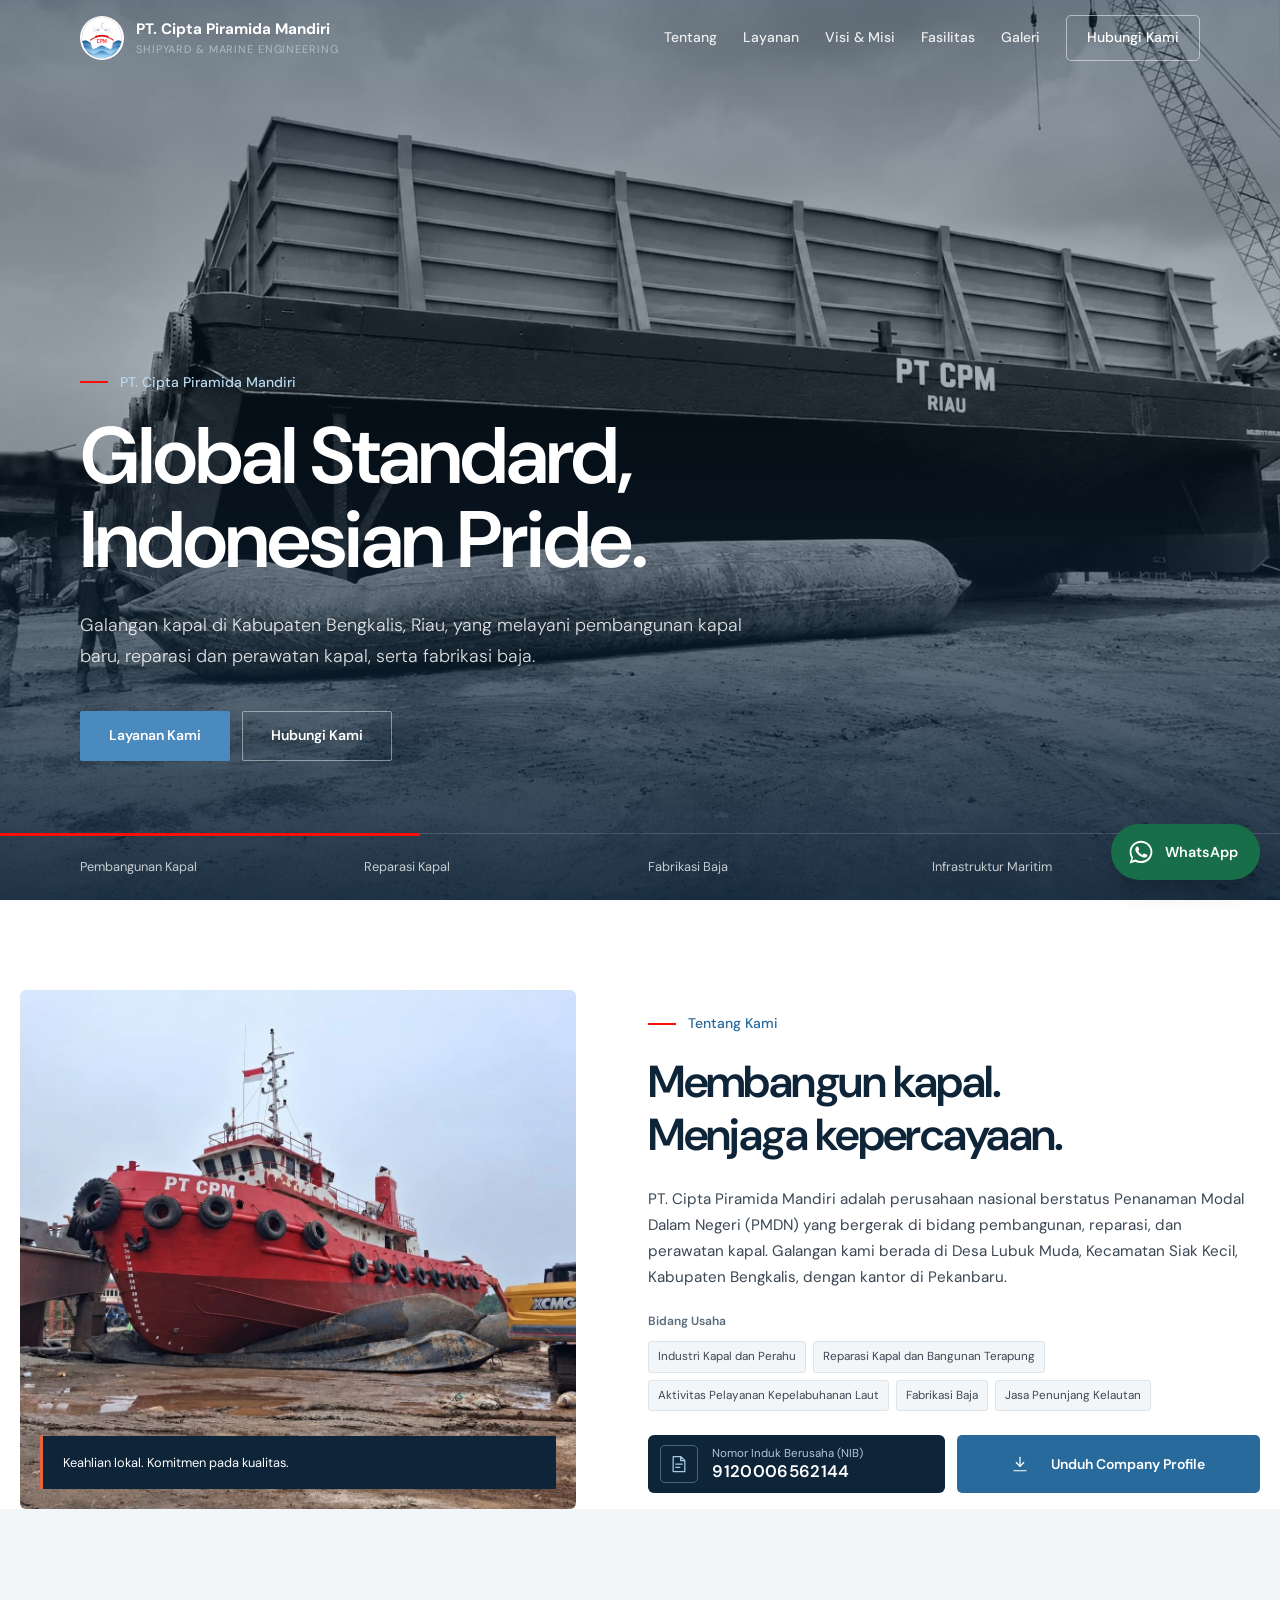
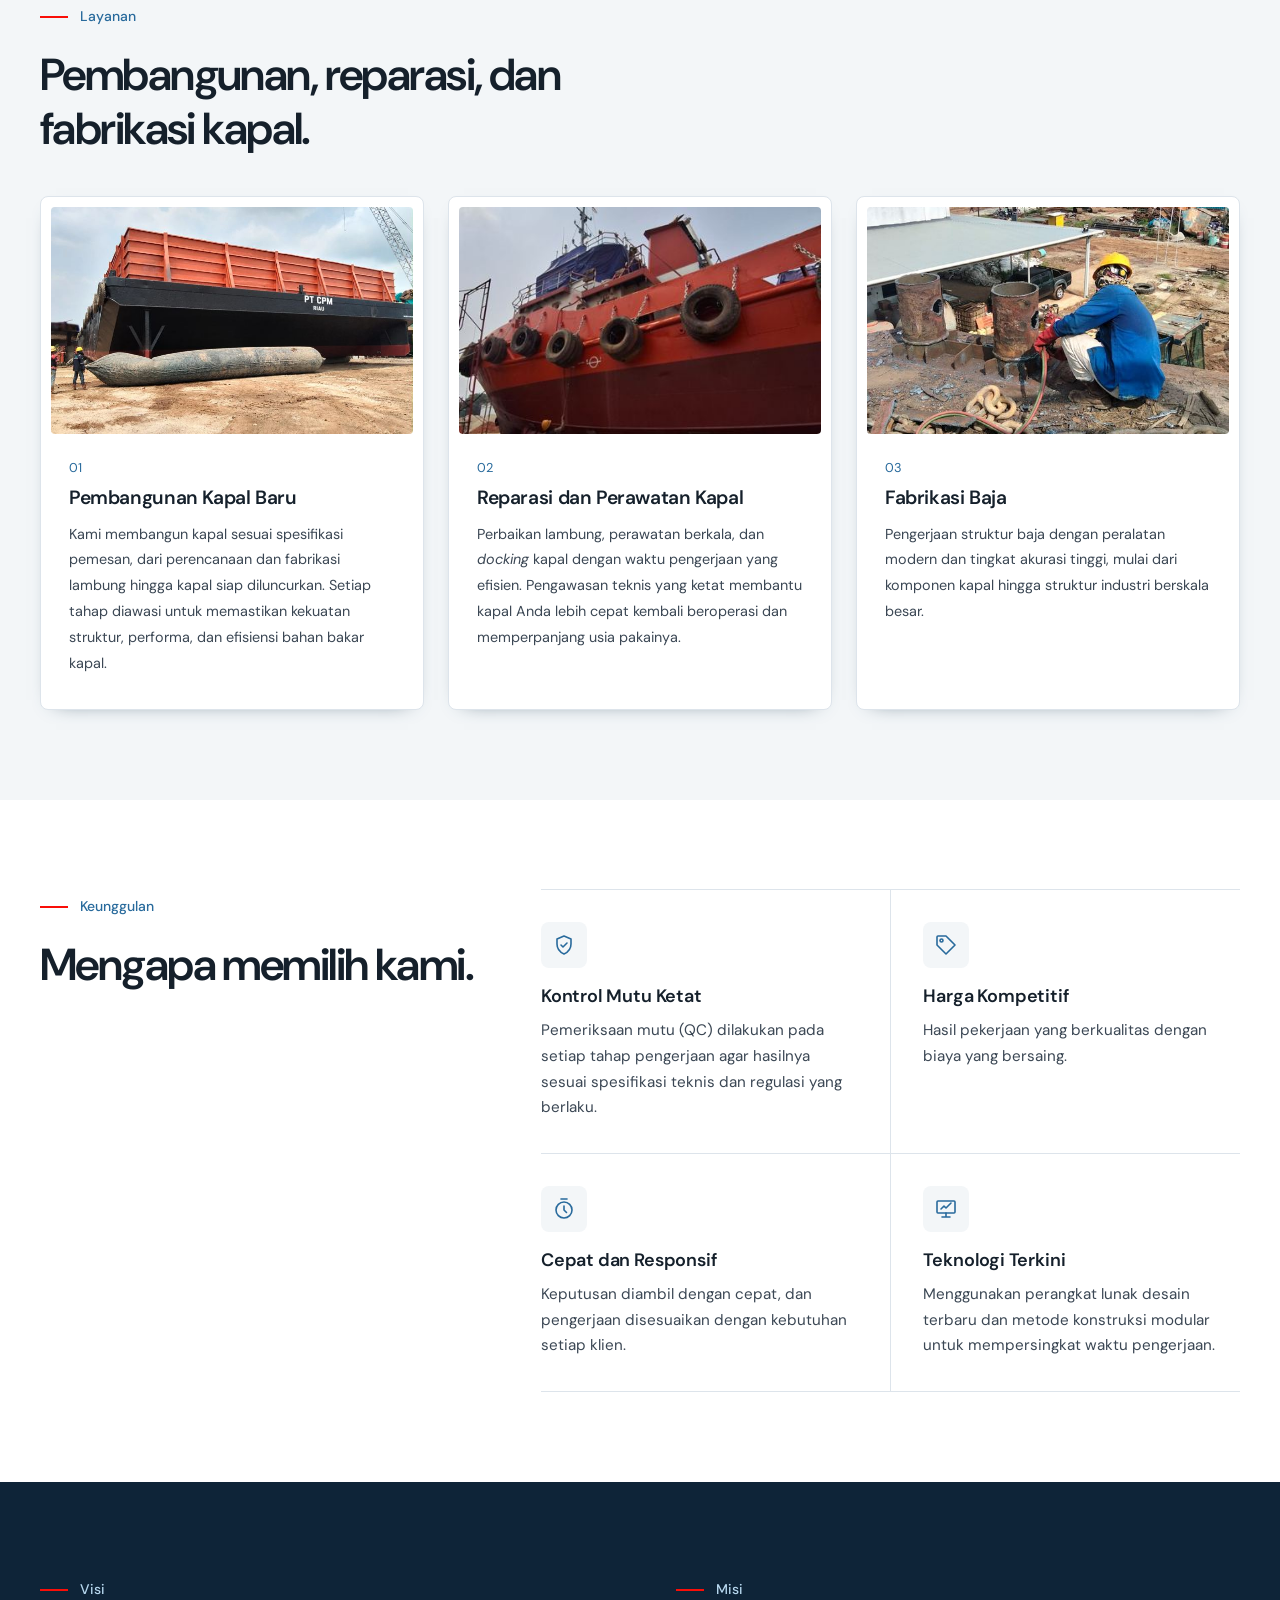
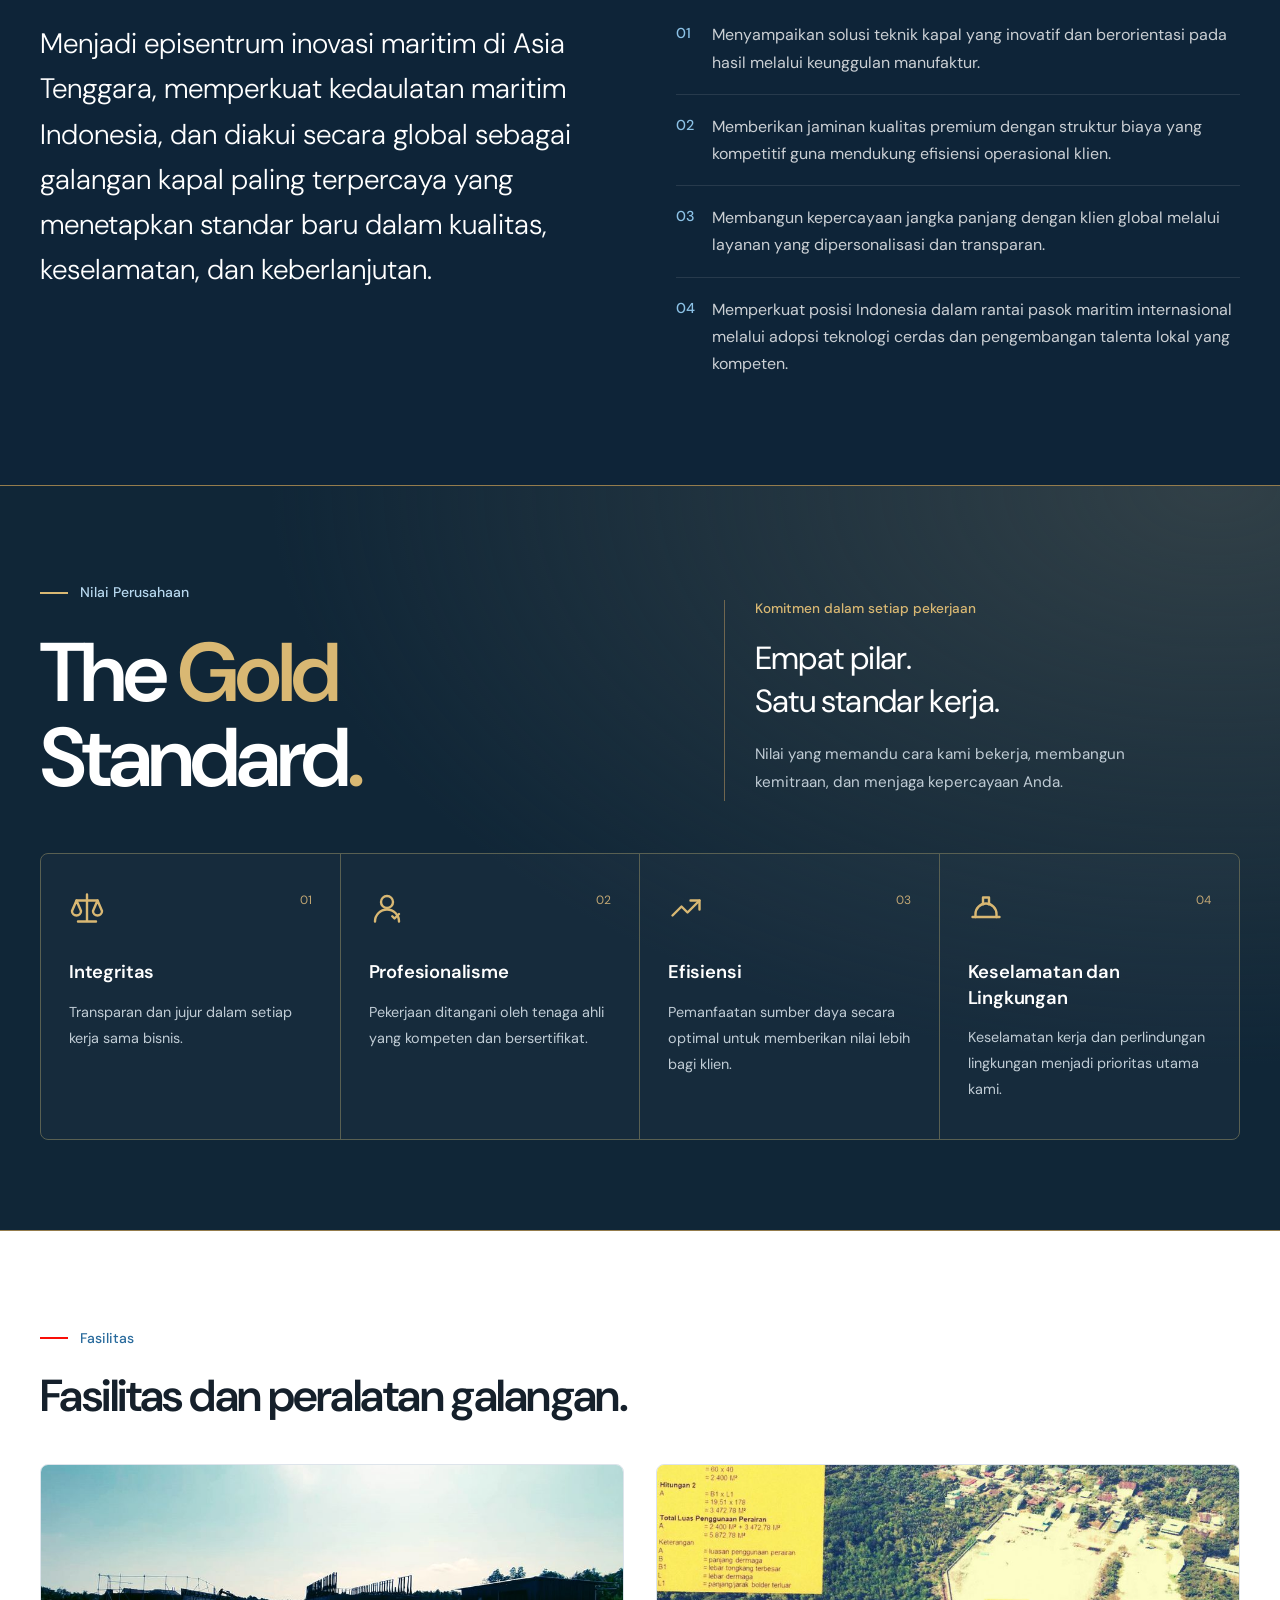
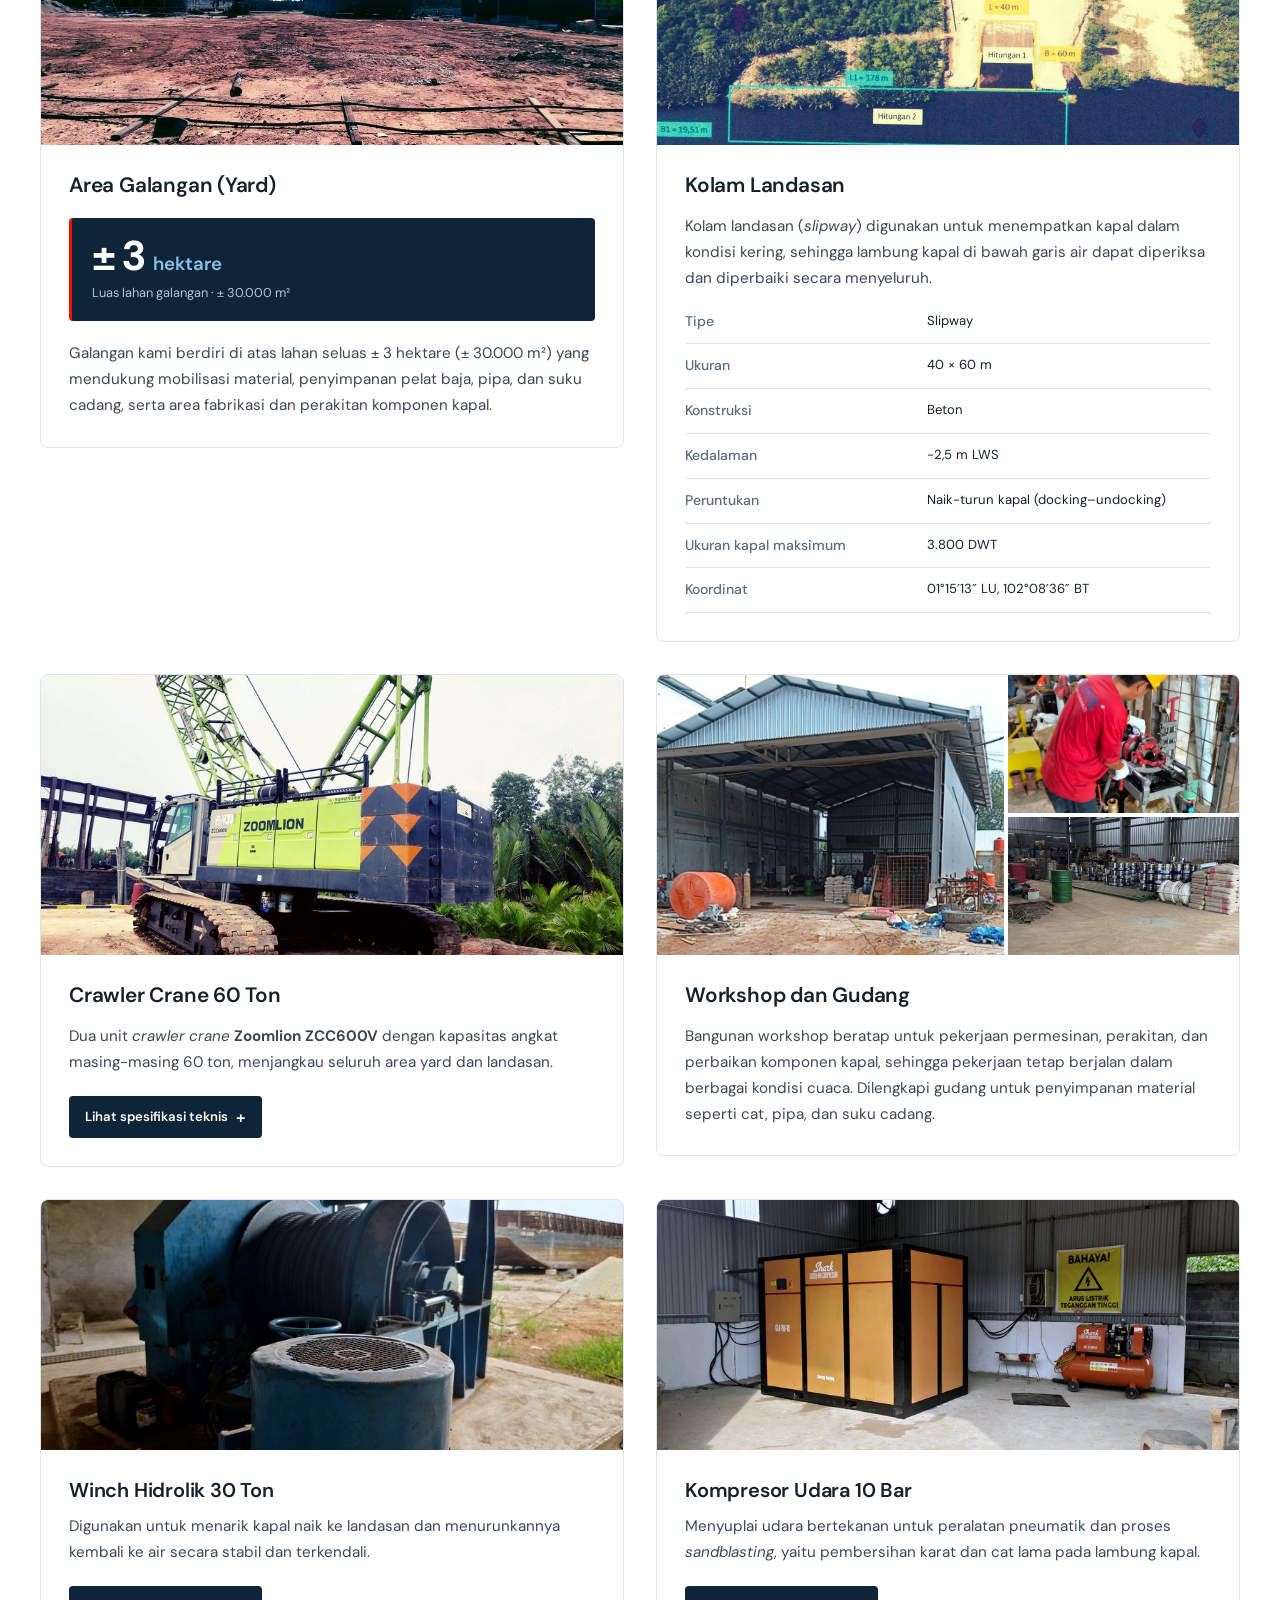
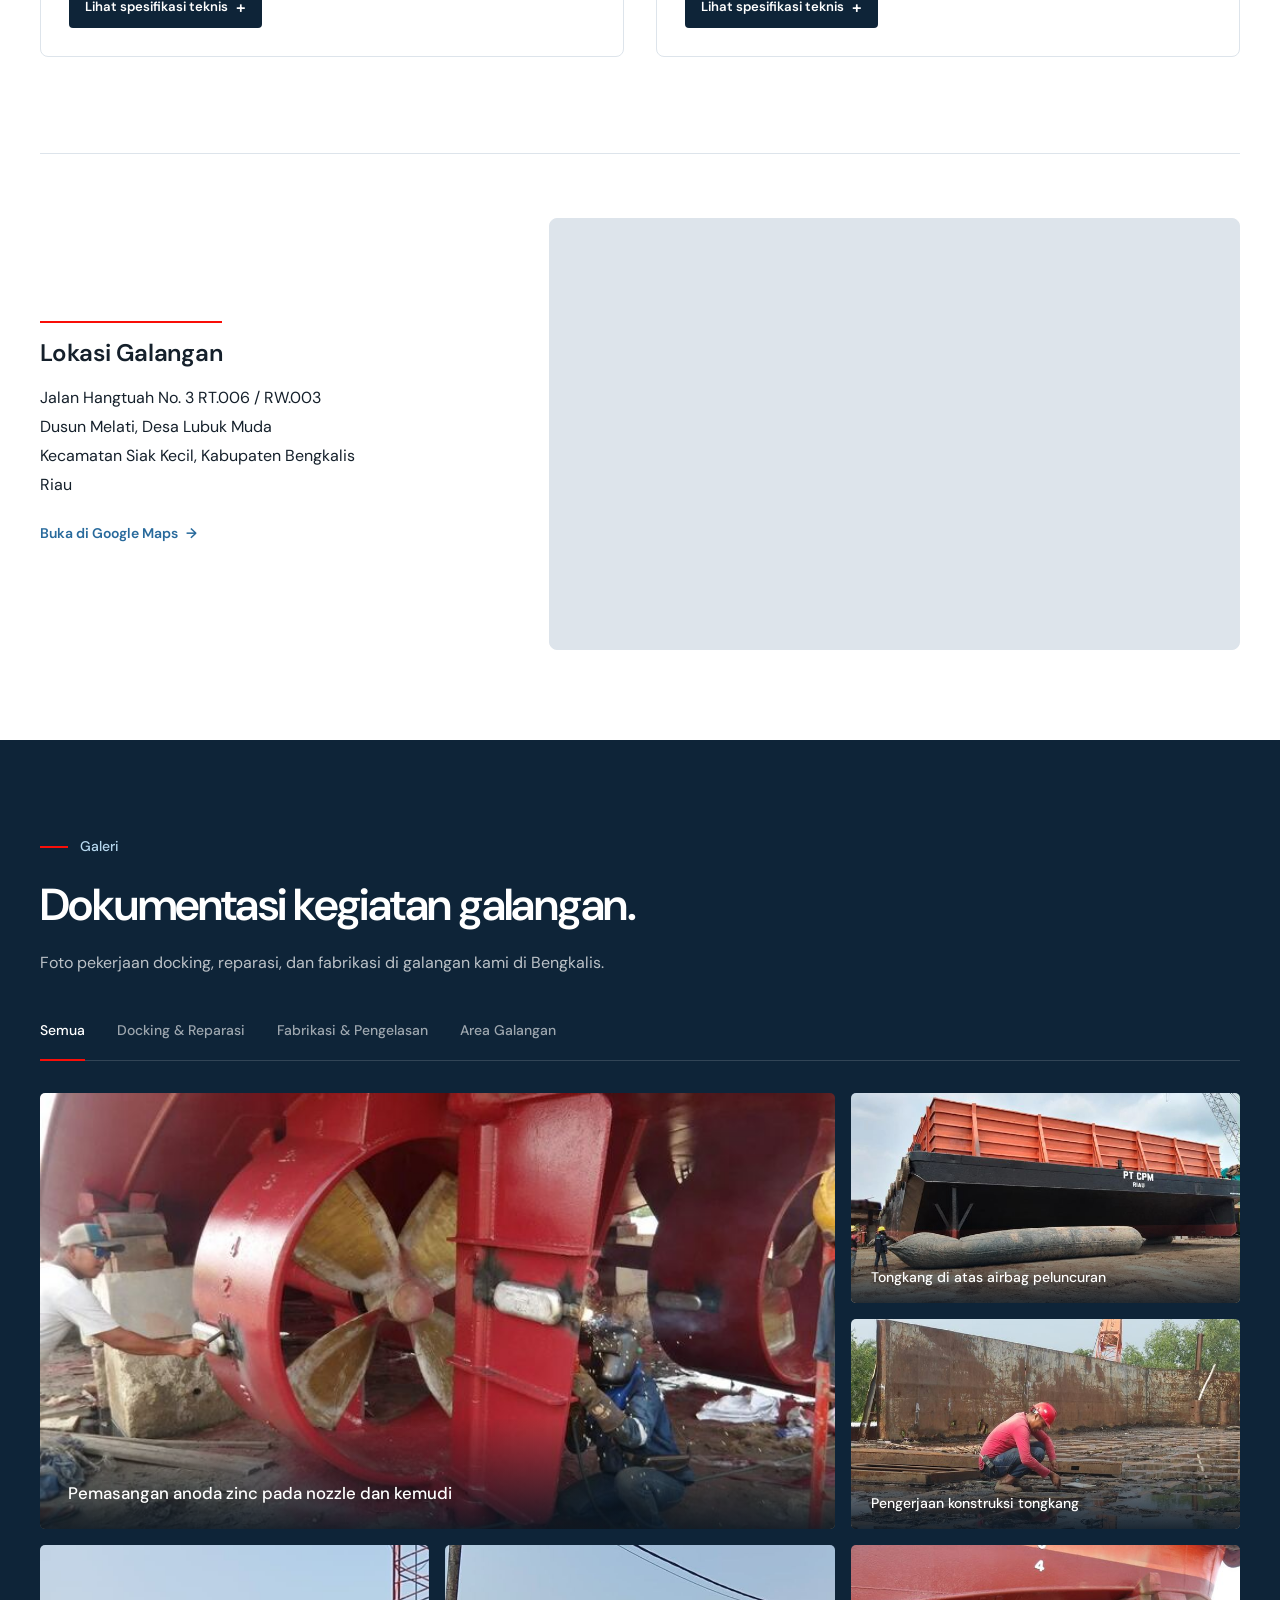
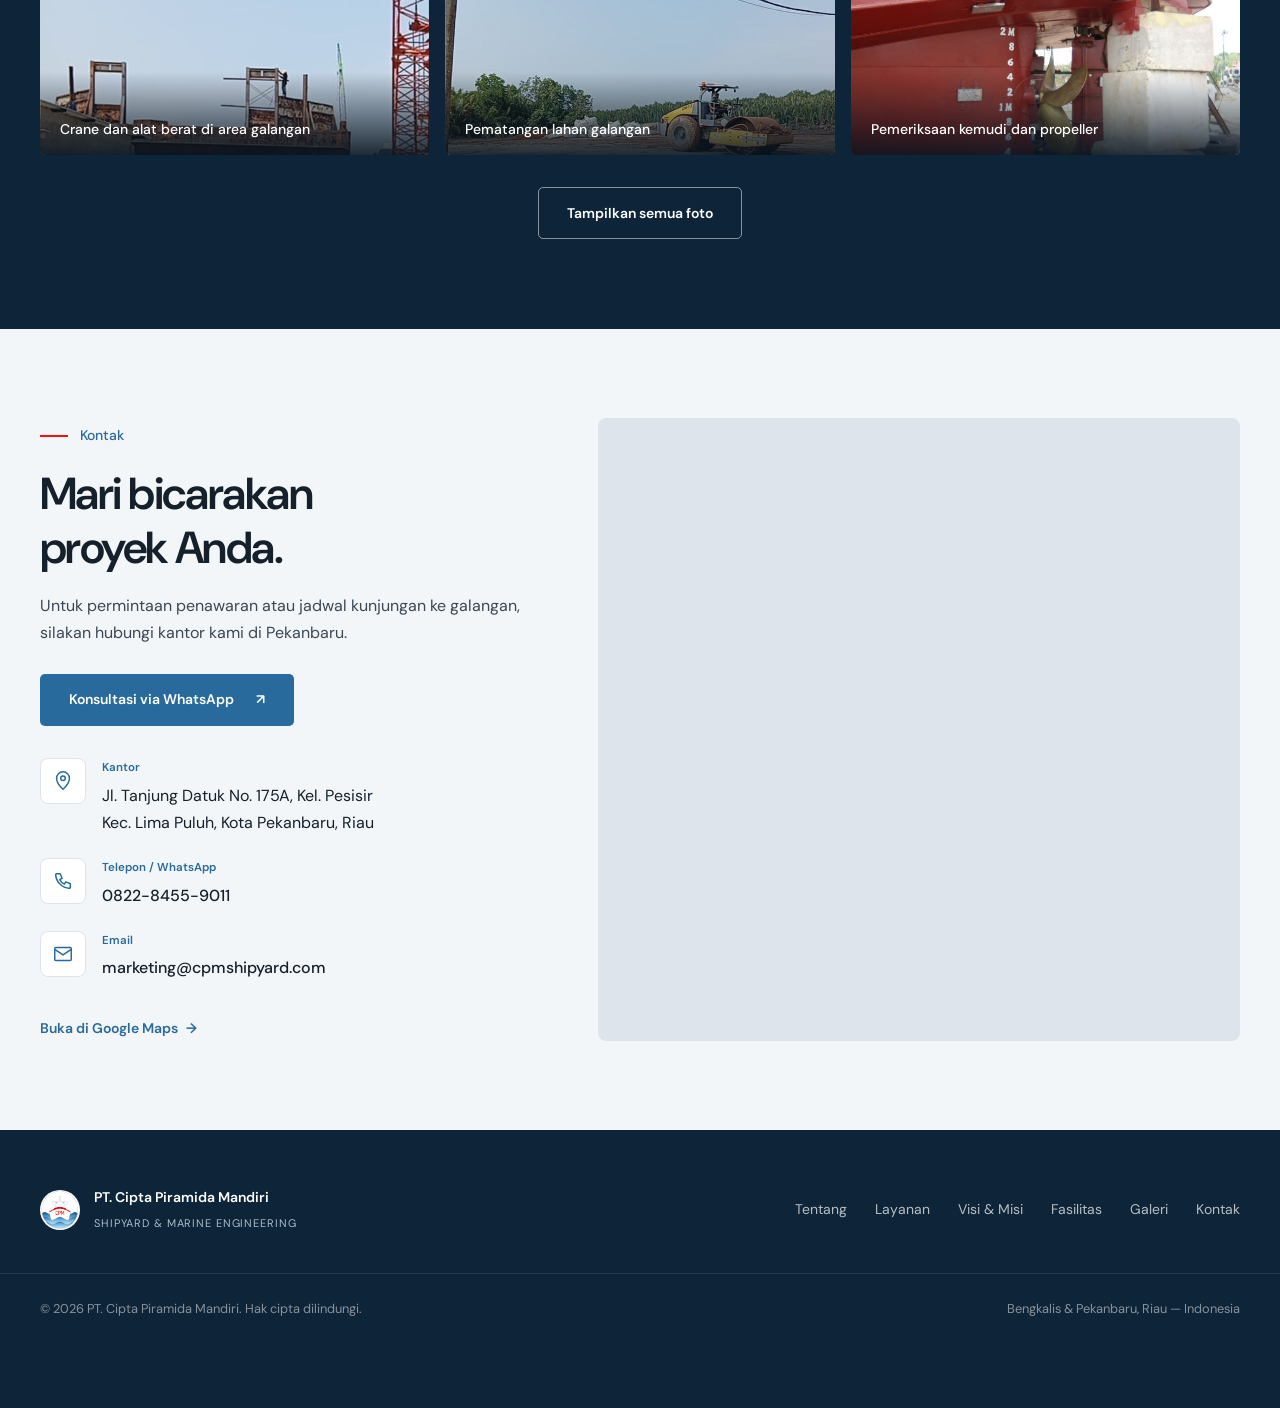
==== commit 4f13ea0f: "Gallery: restore crane photo, remove tugboat-docking tile instead Co-Authored-By: Claude Opus 5.5 <n" ====
--- a/index.html
+++ b/index.html
@@ -389,10 +389,10 @@
       <button type="button" data-filter="area">Area Galangan</button>
     </div>
     <div class="gallery">
-      <a href="assets/img/dok/tugboat-docking.jpg" data-cat="docking"><img src="assets/img/dok/thumb/tugboat-docking.jpg" alt="Tugboat dalam proses docking" loading="lazy"><span class="g-cap">Tugboat dalam proses docking</span></a>
       <a href="assets/img/dok/anoda-kemudi.jpg" data-cat="docking"><img src="assets/img/dok/thumb/anoda-kemudi.jpg" alt="Pemasangan anoda zinc pada nozzle dan kemudi" loading="lazy"><span class="g-cap">Pemasangan anoda zinc pada nozzle dan kemudi</span></a>
       <a href="assets/img/dok/tongkang-airbag.jpg" data-cat="fabrikasi"><img src="assets/img/dok/thumb/tongkang-airbag.jpg" alt="Tongkang di atas airbag peluncuran" loading="lazy"><span class="g-cap">Tongkang di atas airbag peluncuran</span></a>
       <a href="assets/img/dok/konstruksi-tongkang.jpg" data-cat="fabrikasi"><img src="assets/img/dok/thumb/konstruksi-tongkang.jpg" alt="Pengerjaan konstruksi tongkang" loading="lazy"><span class="g-cap">Pengerjaan konstruksi tongkang</span></a>
+      <a href="assets/img/dok/crane-konstruksi.jpg" data-cat="area"><img src="assets/img/dok/thumb/crane-konstruksi.jpg" alt="Crane dan alat berat di area galangan" loading="lazy"><span class="g-cap">Crane dan alat berat di area galangan</span></a>
       <a href="assets/img/dok/pematangan-lahan.jpg" data-cat="area"><img src="assets/img/dok/thumb/pematangan-lahan.jpg" alt="Pematangan lahan galangan" loading="lazy"><span class="g-cap">Pematangan lahan galangan</span></a>
       <a href="assets/img/dok/kemudi-propeller.jpg" data-cat="docking"><img src="assets/img/dok/thumb/kemudi-propeller.jpg" alt="Pemeriksaan kemudi dan propeller" loading="lazy"><span class="g-cap">Pemeriksaan kemudi dan propeller</span></a>
       <a href="assets/img/dok/anoda-lambung.jpg" data-cat="docking"><img src="assets/img/dok/thumb/anoda-lambung.jpg" alt="Pengelasan anoda zinc di lambung kapal" loading="lazy"><span class="g-cap">Pengelasan anoda zinc di lambung kapal</span></a>
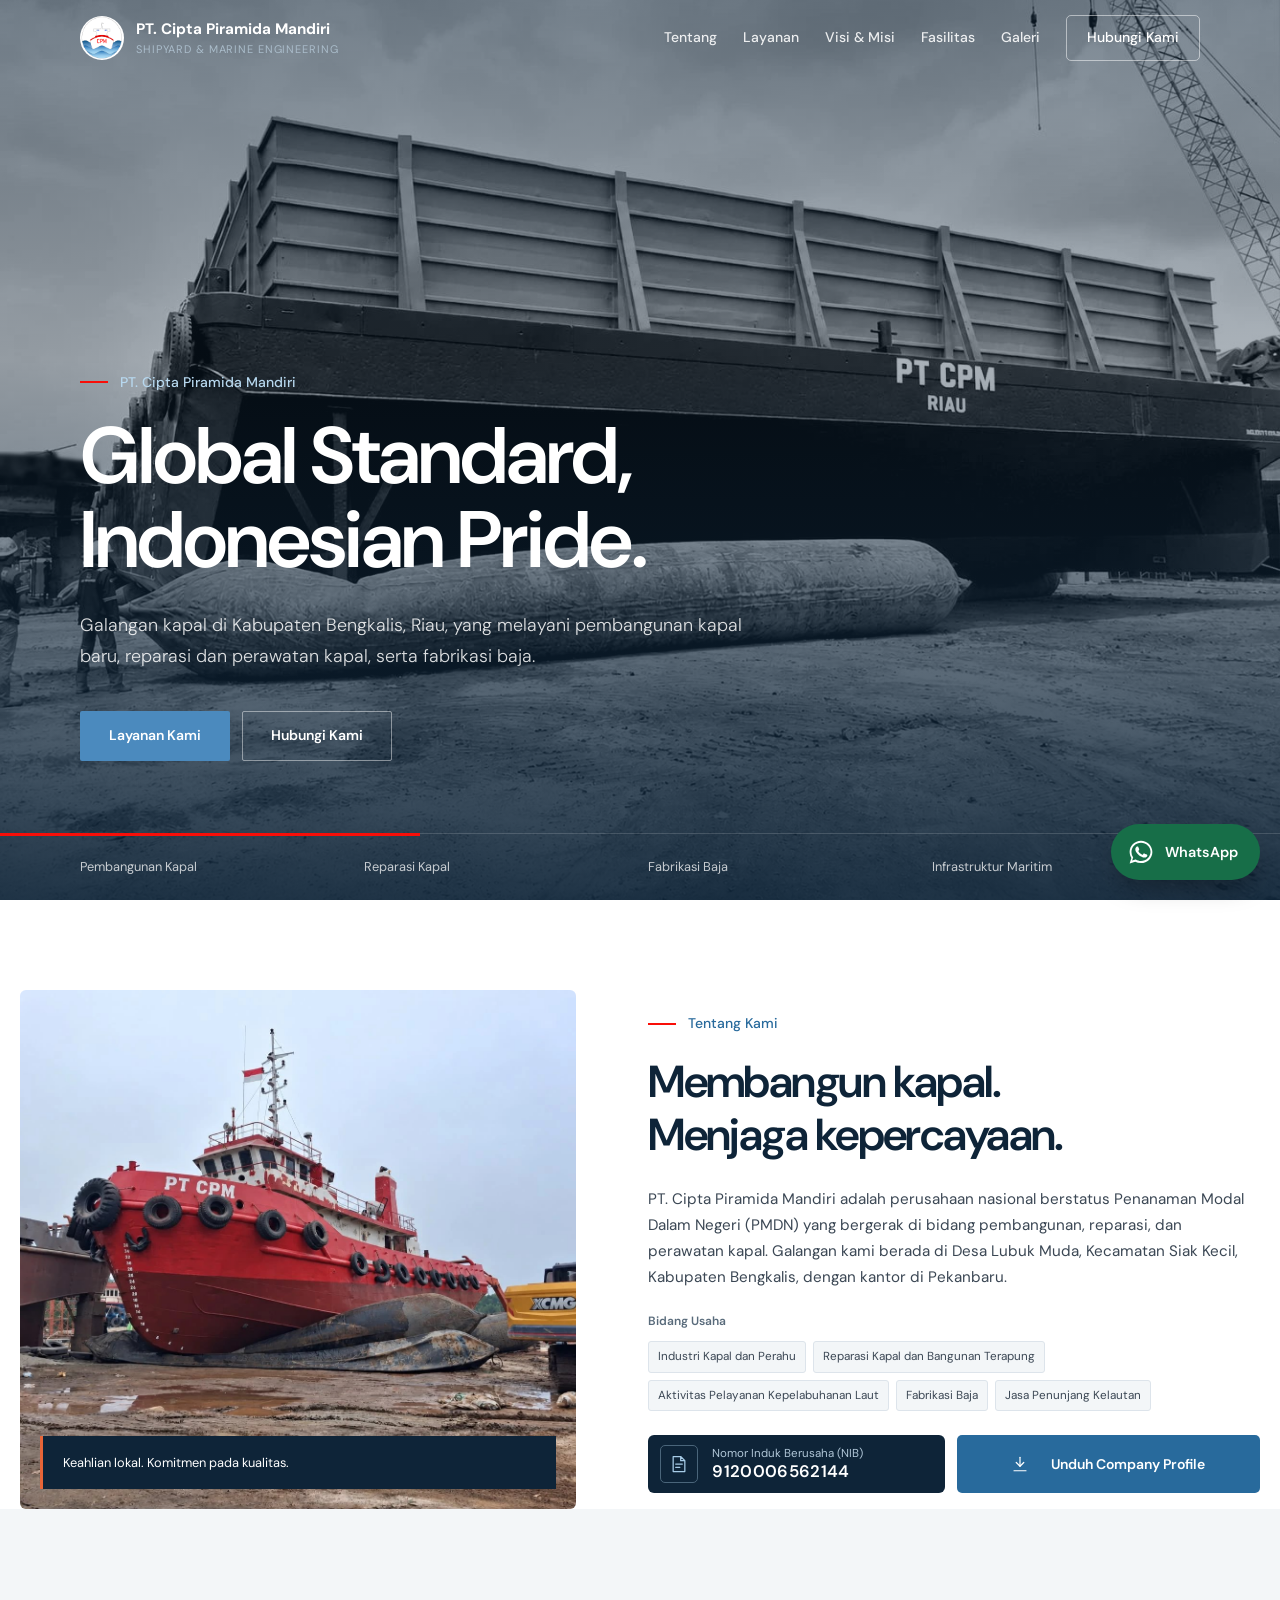
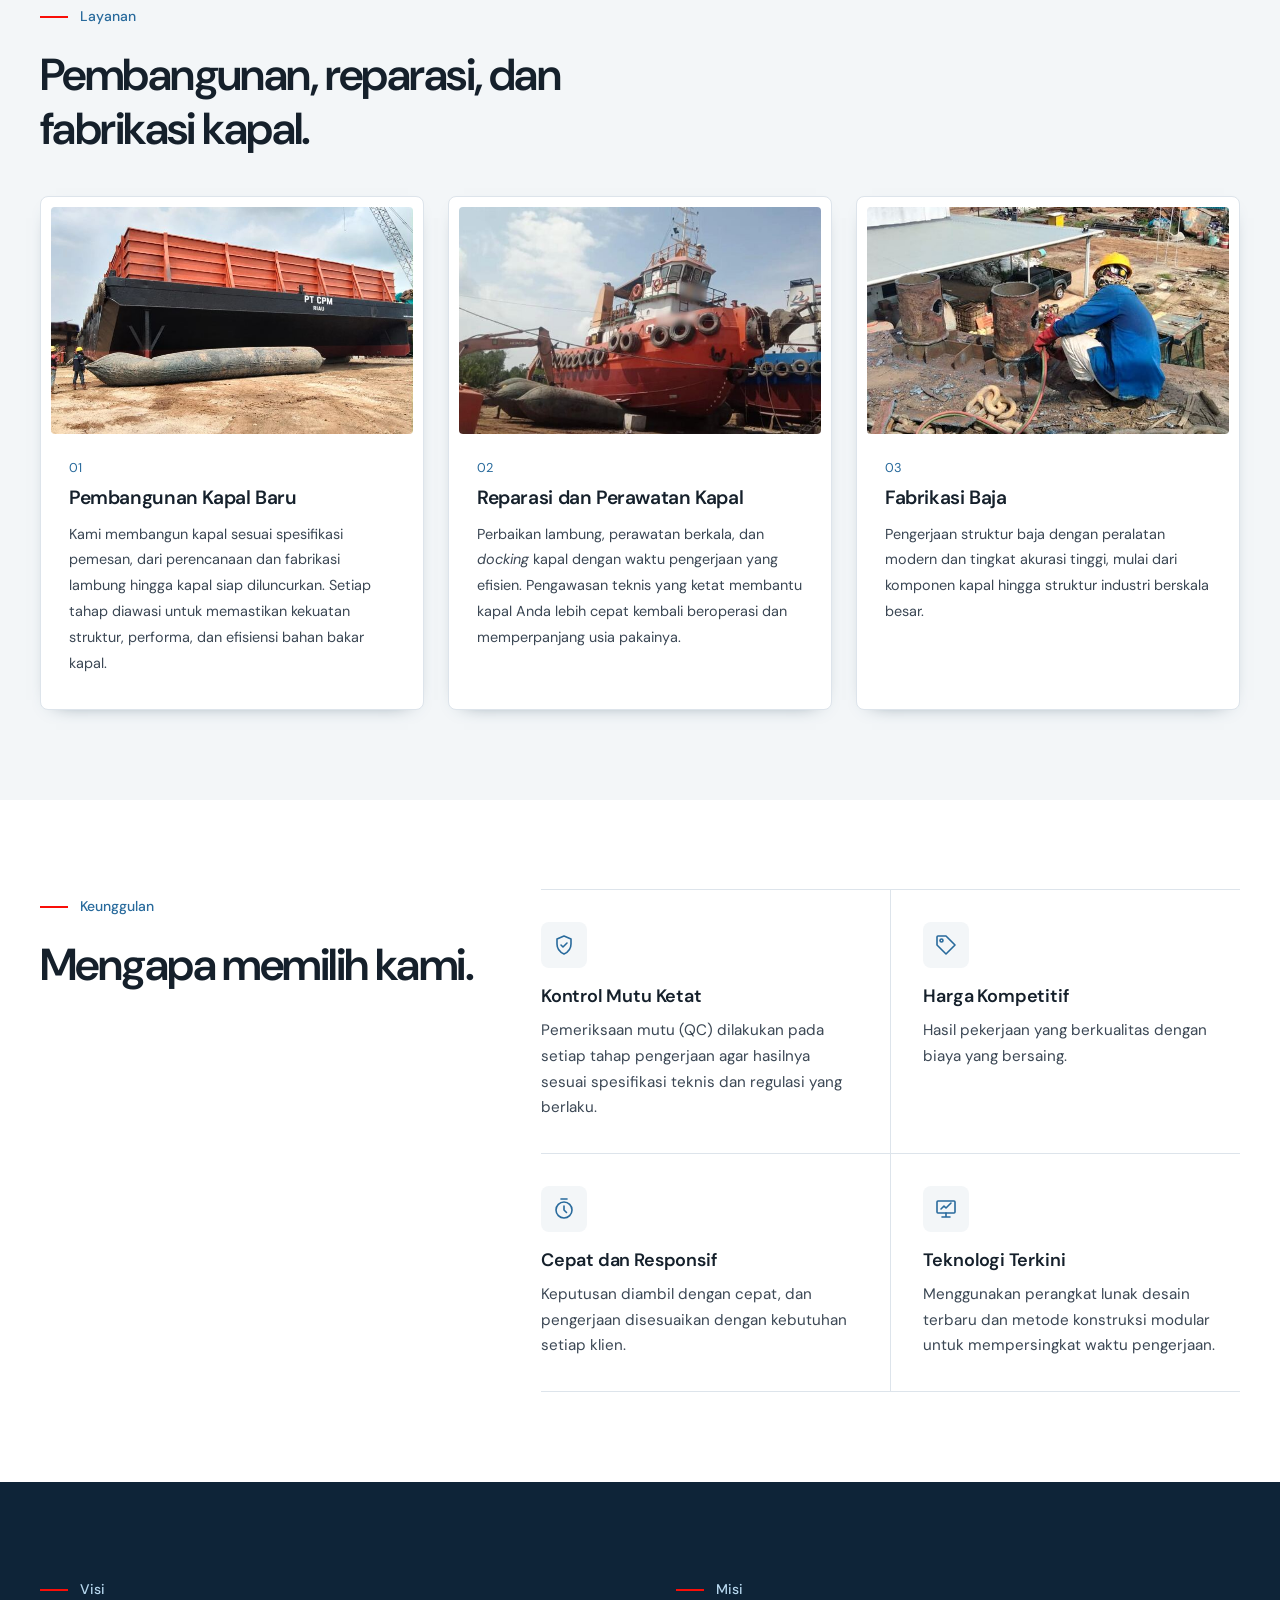
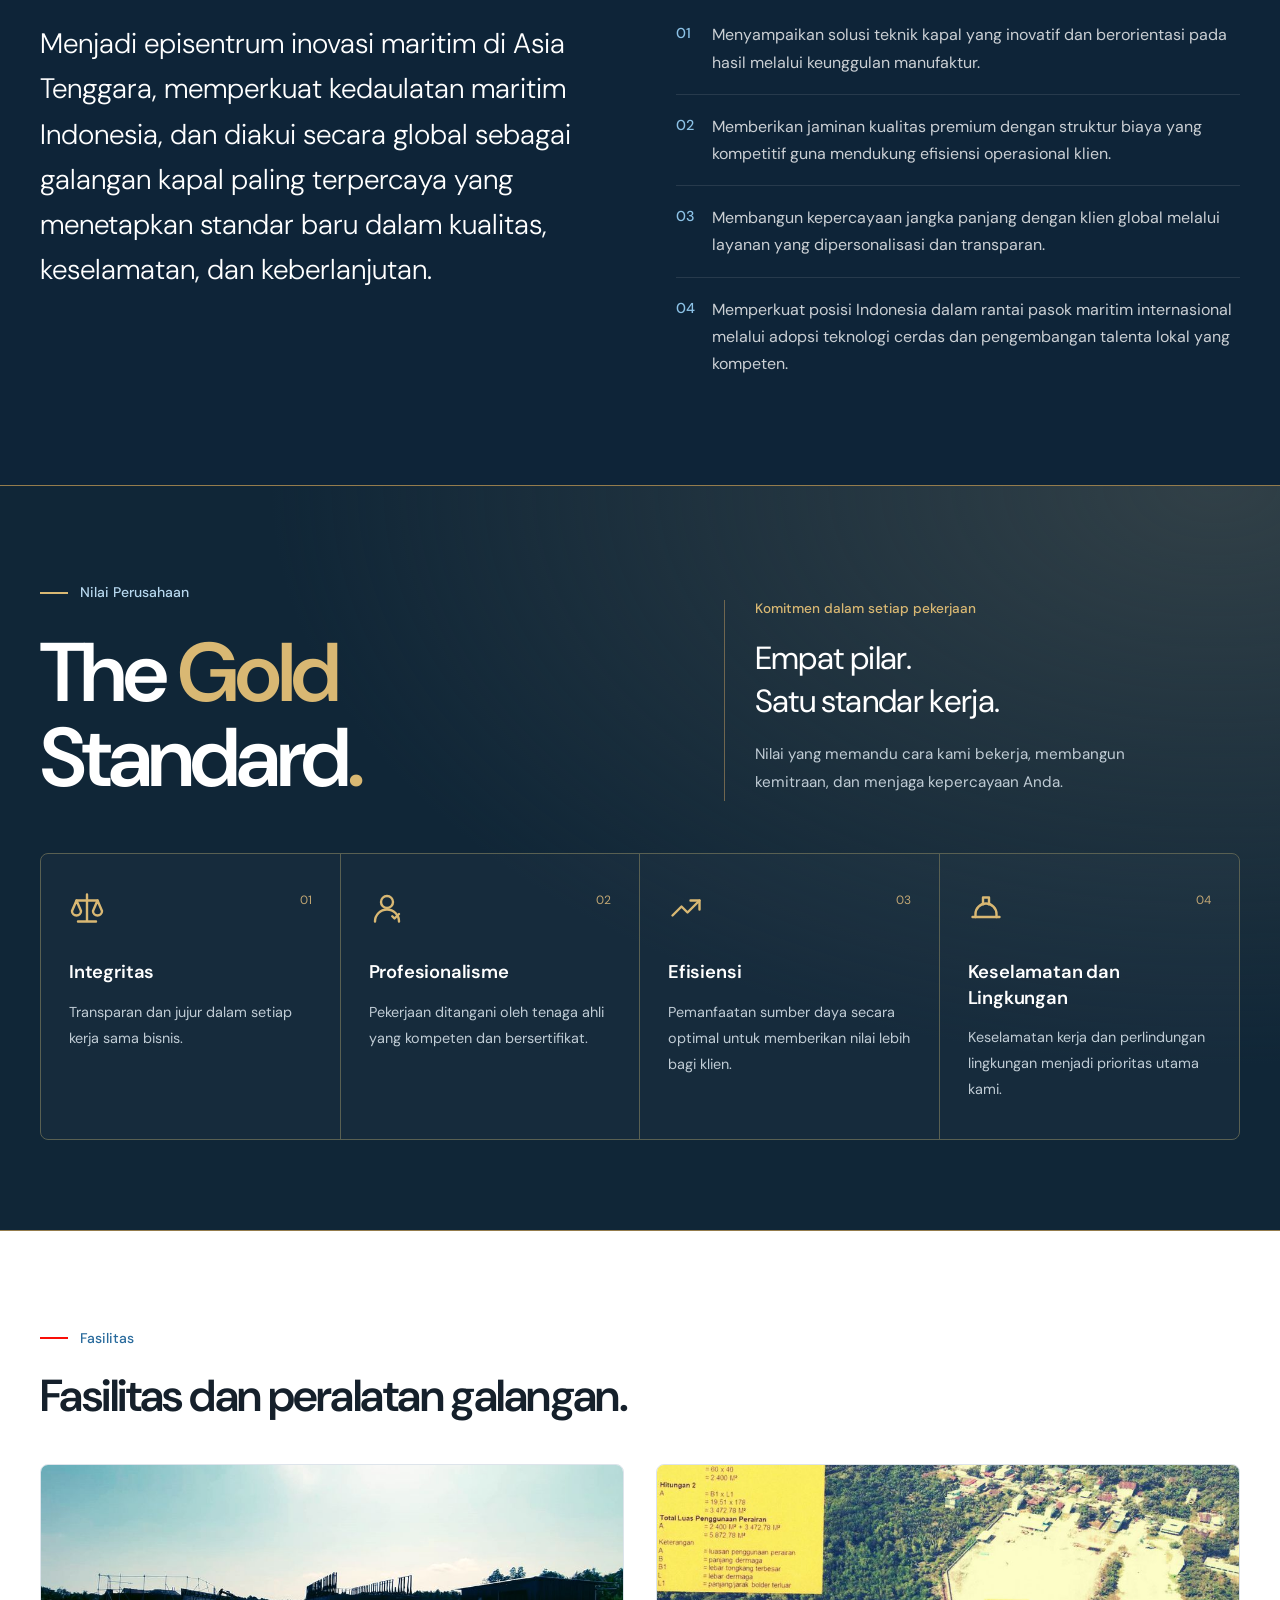
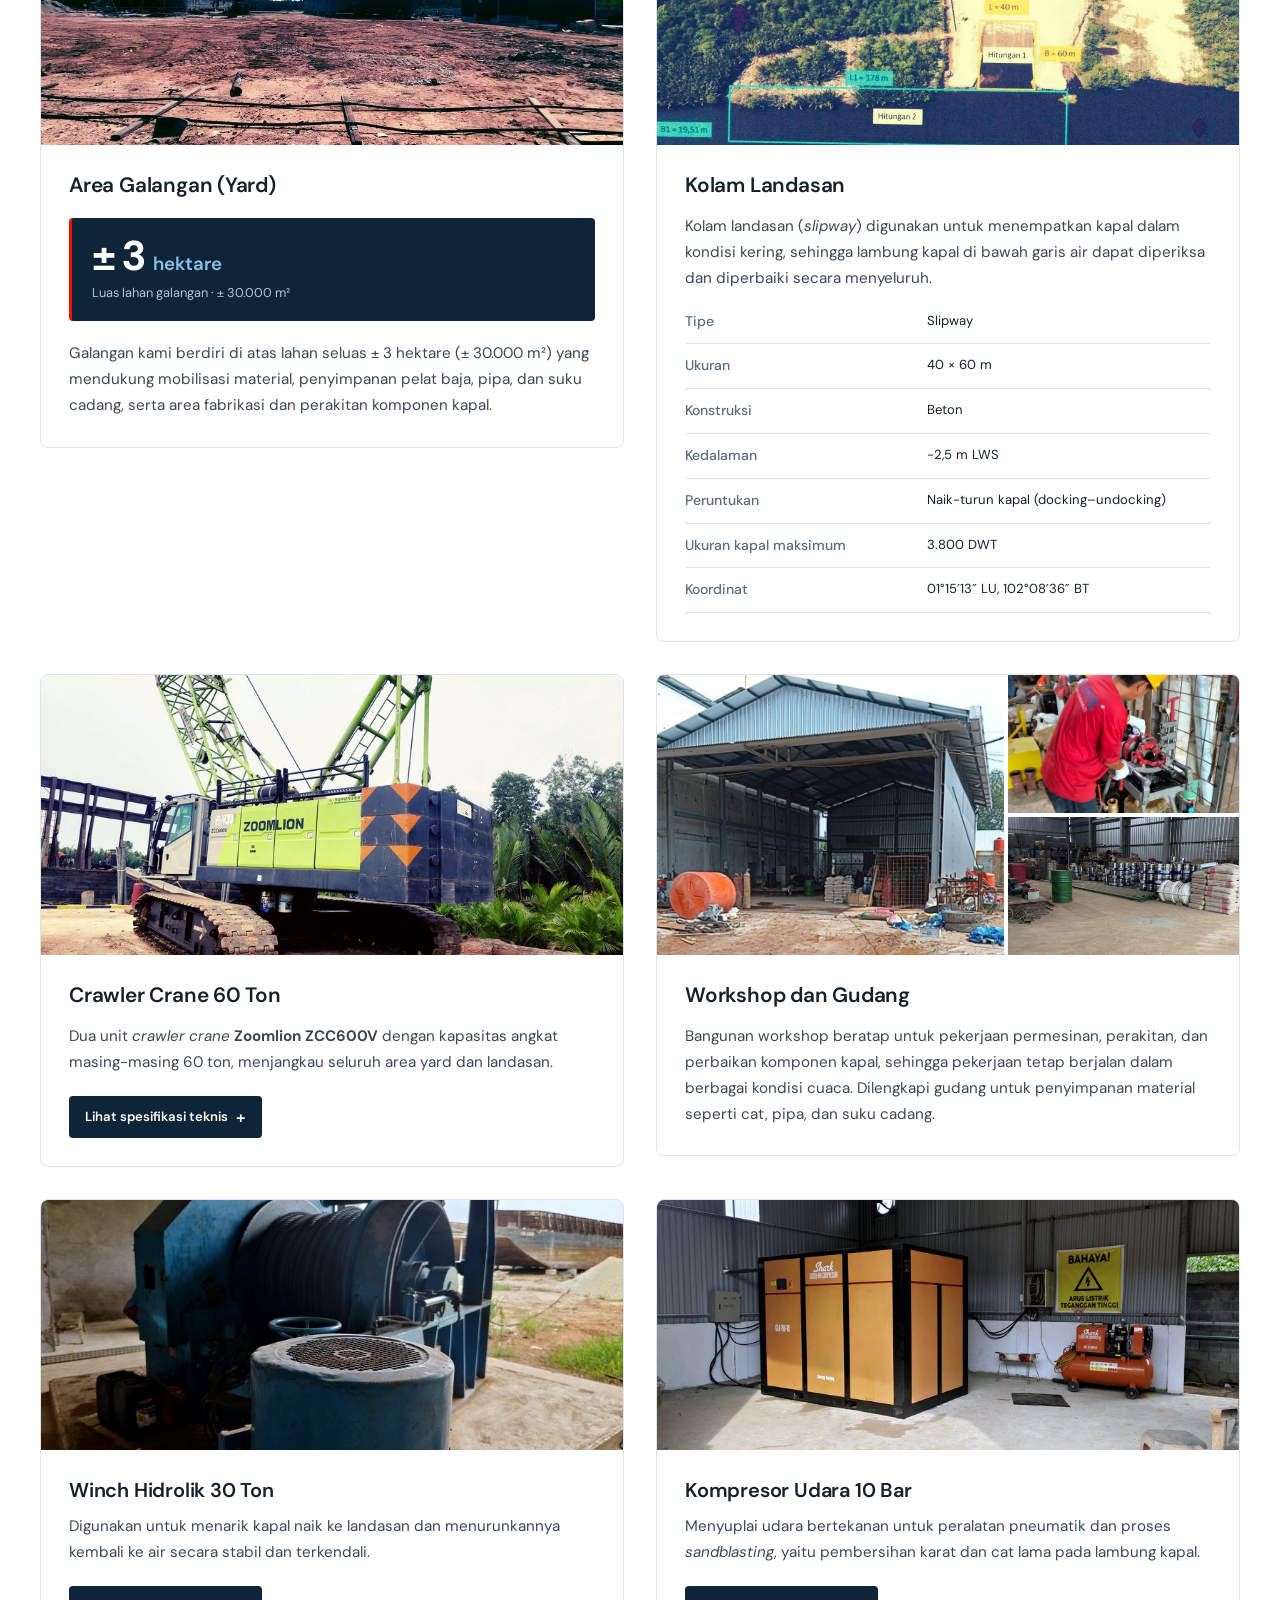
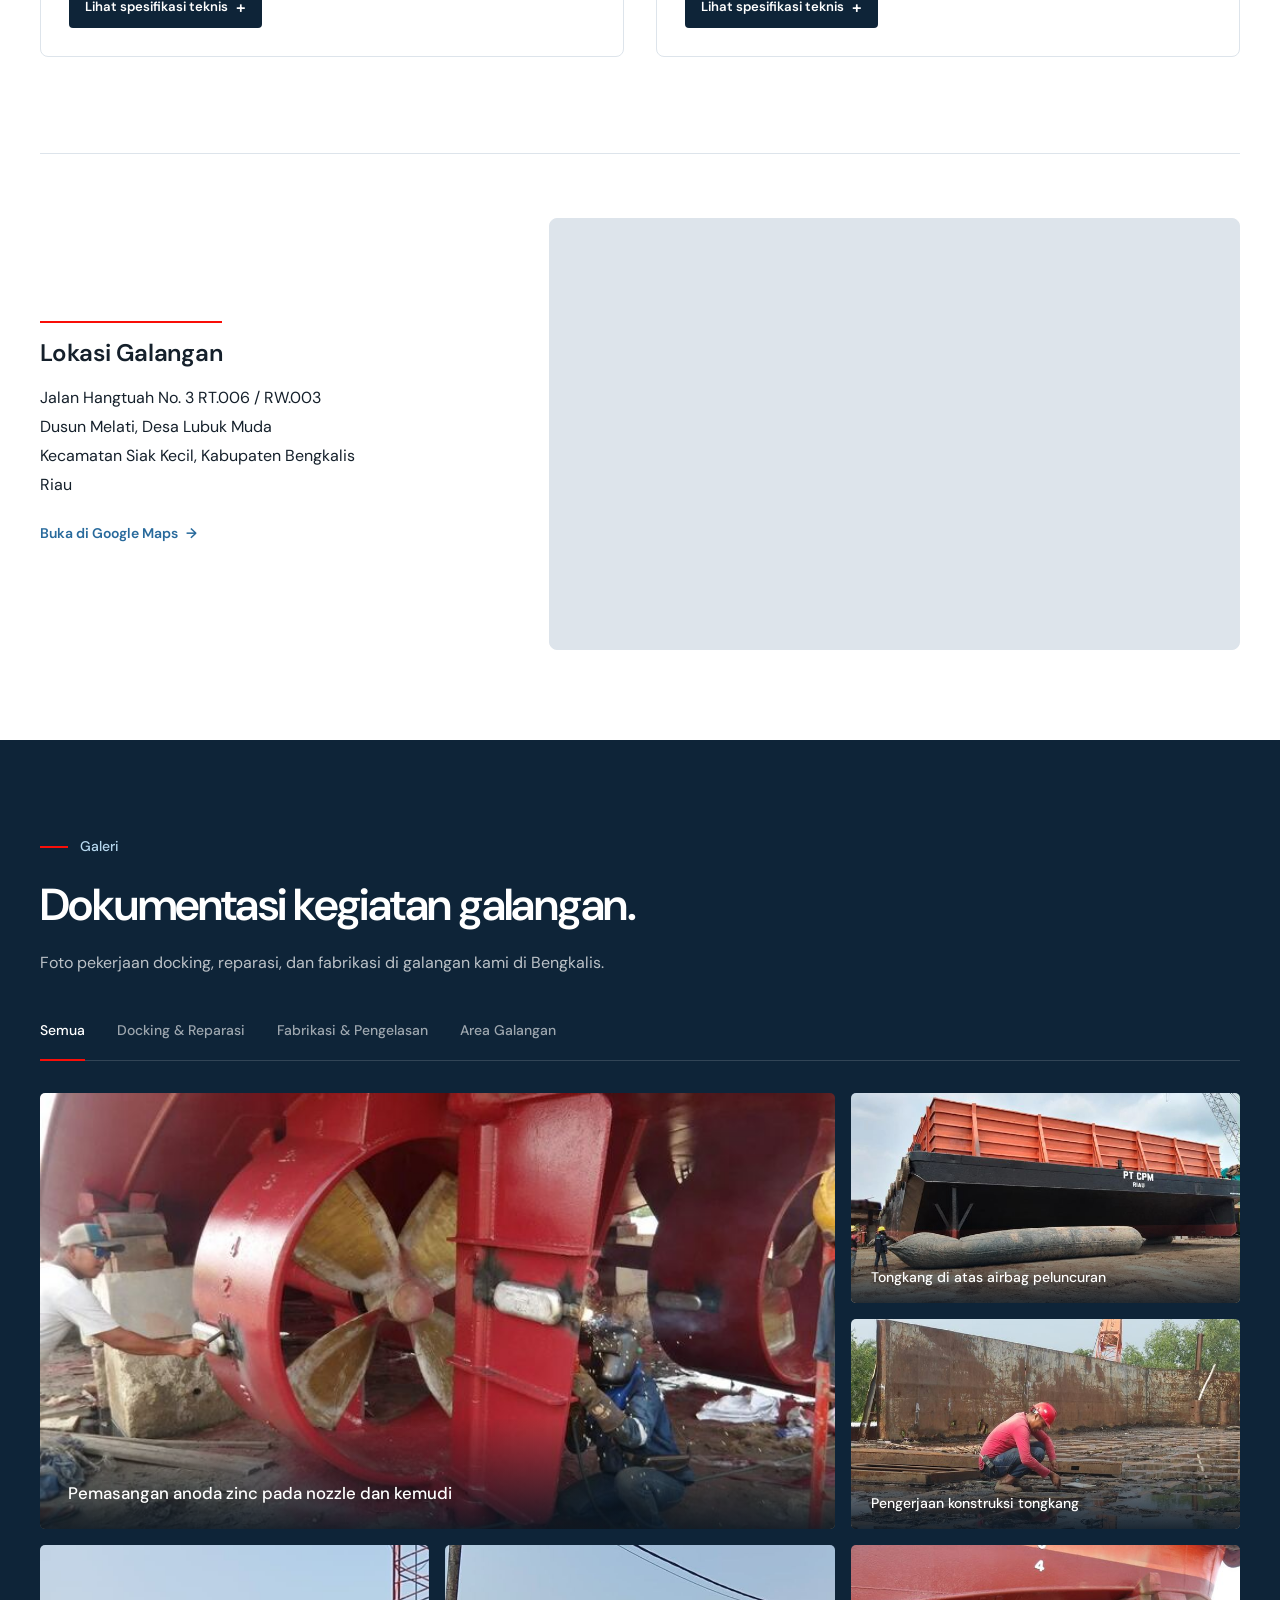
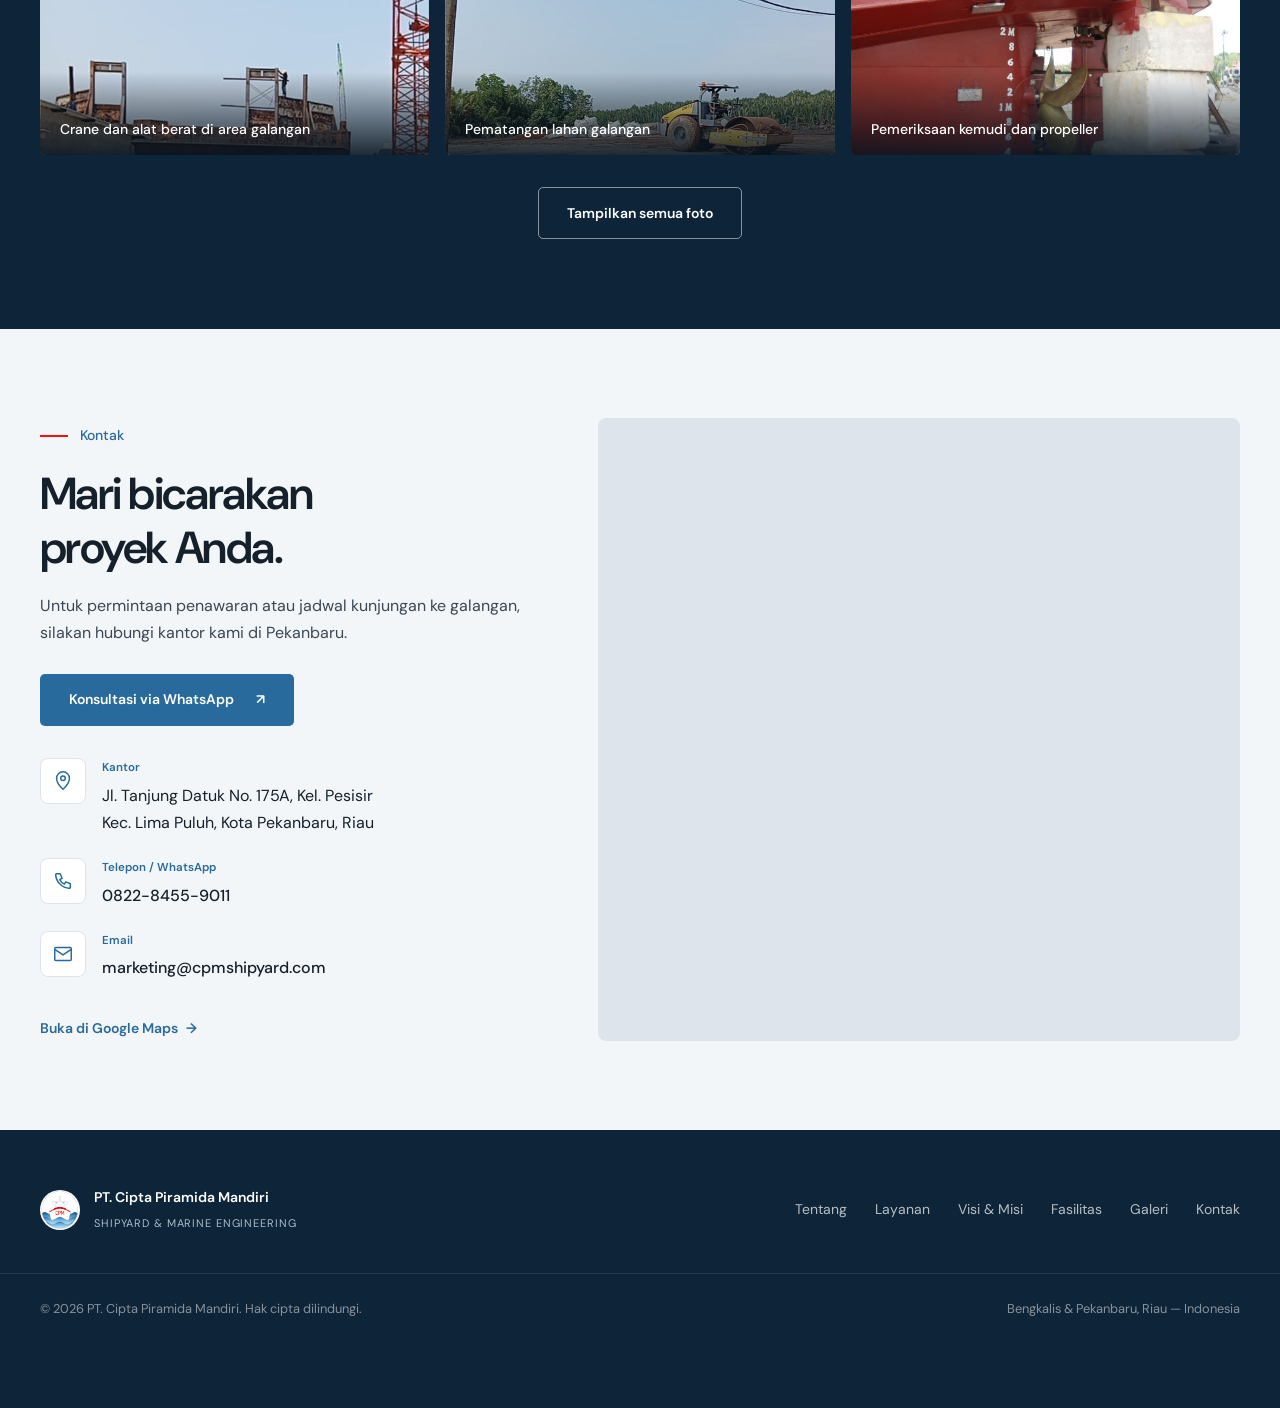
==== commit 2b7e47a6: "Reparasi service card: use tarp-free tugboat photo Co-Authored-By: Claude Opus 5.5 <noreply@anthropi" ====
--- a/index.html
+++ b/index.html
@@ -120,7 +120,7 @@
         <p>Kami membangun kapal sesuai spesifikasi pemesan, dari perencanaan dan fabrikasi lambung hingga kapal siap diluncurkan. Setiap tahap diawasi untuk memastikan kekuatan struktur, performa, dan efisiensi bahan bakar kapal.</p>
       </article>
       <article class="service">
-        <div class="service-img"><img src="assets/img/dok/thumb/tugboat-docking.jpg" alt="Tugboat dalam proses docking" loading="lazy"></div>
+        <div class="service-img"><img src="assets/img/dok/thumb/tugboat-airbag.jpg" alt="Tugboat di atas airbag dalam proses docking" loading="lazy"></div>
         <span class="service-no">02</span>
         <h3>Reparasi dan Perawatan Kapal</h3>
         <p>Perbaikan lambung, perawatan berkala, dan <em>docking</em> kapal dengan waktu pengerjaan yang efisien. Pengawasan teknis yang ketat membantu kapal Anda lebih cepat kembali beroperasi dan memperpanjang usia pakainya.</p>
